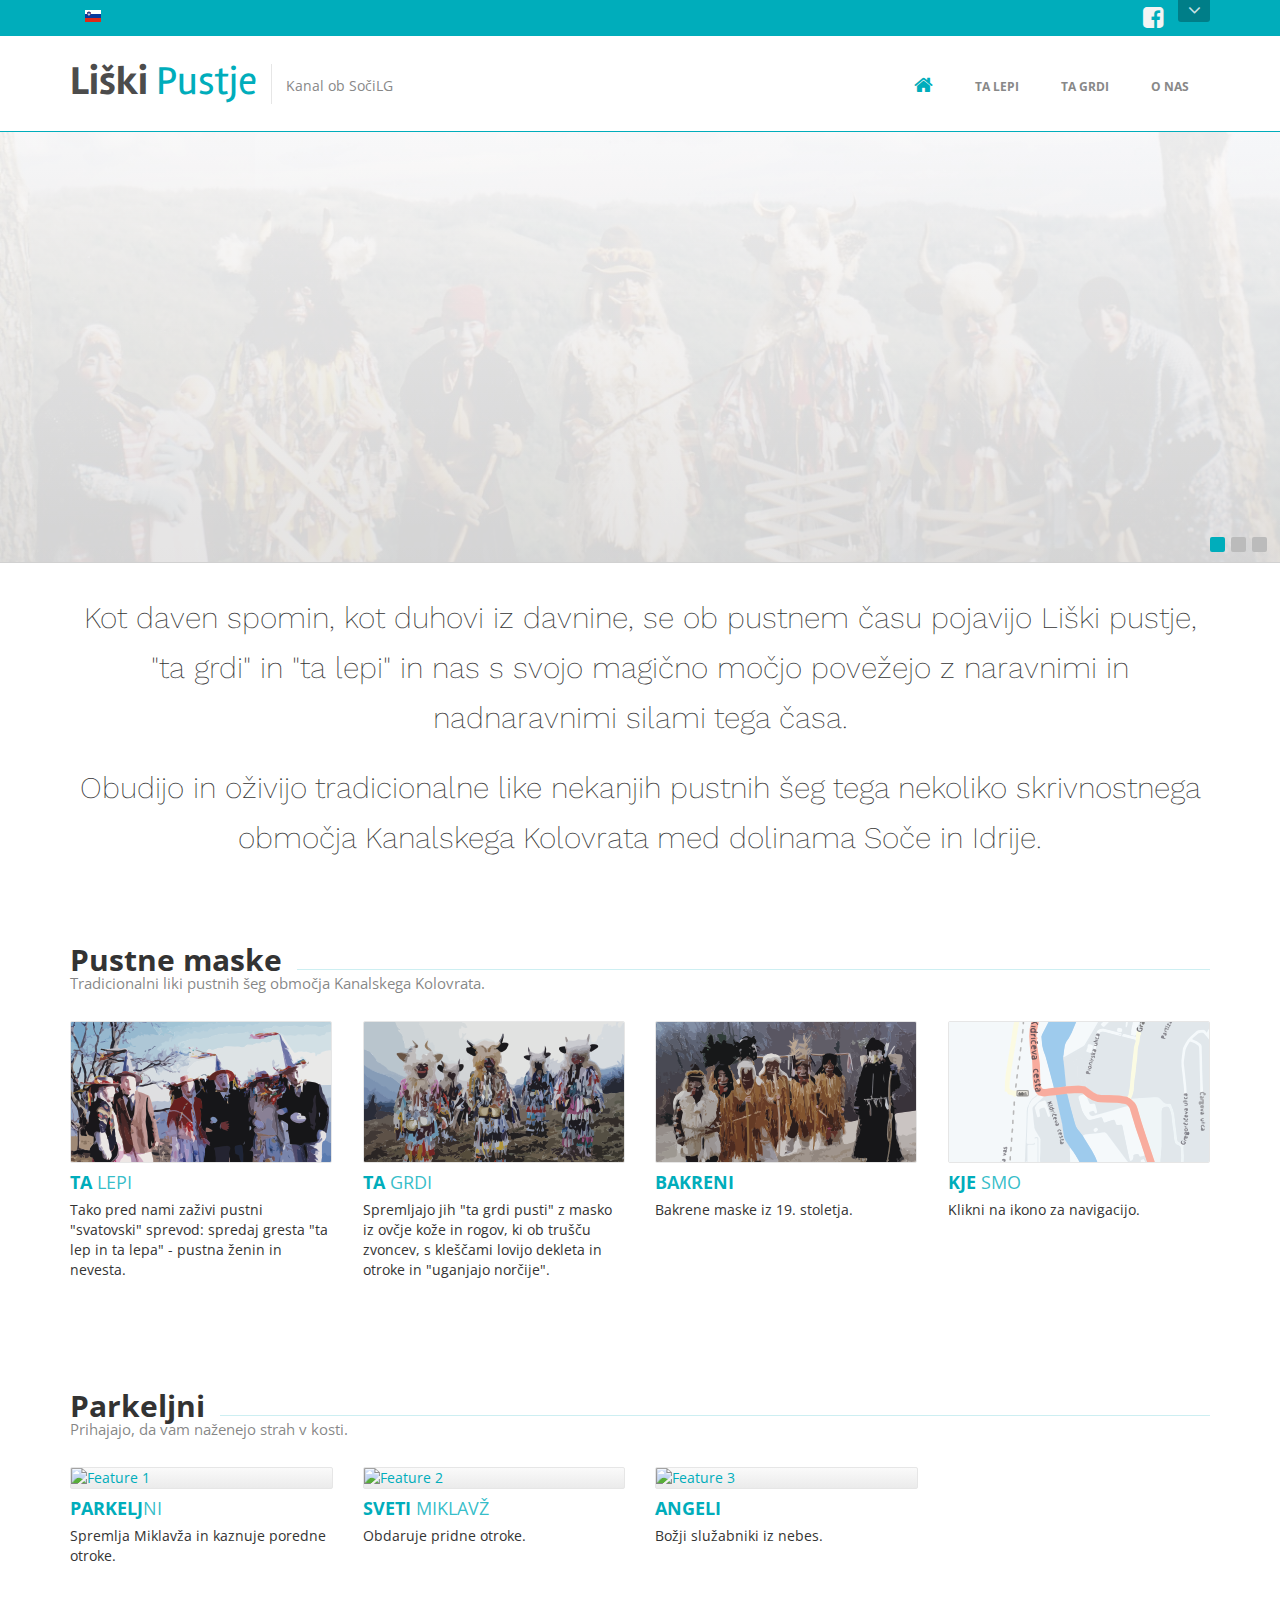
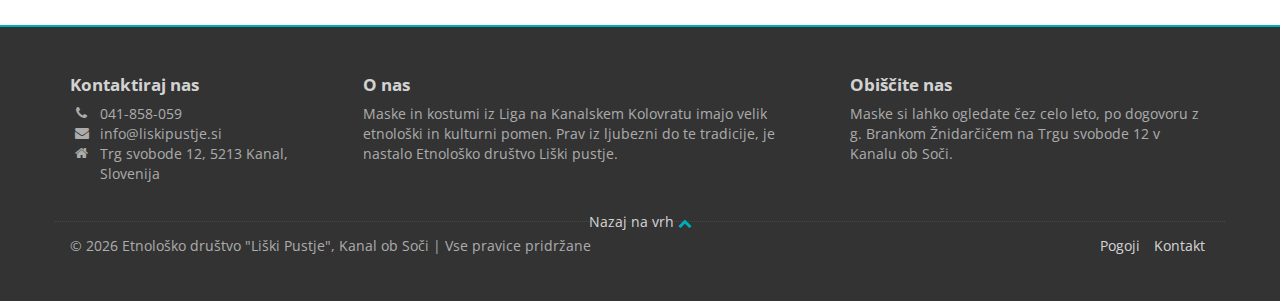
==== index.htm @ e703e9d5 "first commit" ====
﻿<!DOCTYPE html>
<html lang="en">
<head>
    <meta http-equiv="Content-Type" content="text/html; charset=UTF-8">
    <meta charset="utf-8">
    <meta name="robots" content="noindex" /><!--TODO: Odstrani v produkciji-->
    <title>Etnološko društvo "Liški pustje", Kanal ob Soči</title>
    <meta charset="utf-8">
    <meta name="viewport" content="width=device-width, initial-scale=1.0">

    <meta name="description" content=""><!--TODO: Izpolni-->
    <meta name="author" content="Etnološko društvo Liški pustje, Kanal ob Soči">

    <!-- Bootstrap 3.3.6 CSS via CDN -->
    <link href="https://maxcdn.bootstrapcdn.com/bootstrap/3.3.6/css/bootstrap.min.css" rel="stylesheet">

    <!-- Font Awesome 4.5.0 via CDN -->
    <link href="https://maxcdn.bootstrapcdn.com/font-awesome/4.5.0/css/font-awesome.min.css" rel="stylesheet">

    <!-- Plugins required on all pages NOTE: Additional non-required plugins are loaded ondemand as of AppStrap 2.5 -->
    <!-- Plugin: animate.css (animated effects) - http://daneden.github.io/animate.css/ -->
    <link href="https://cdnjs.cloudflare.com/ajax/libs/animate.css/3.5.1/animate.min.css" rel="stylesheet">
    <!-- @LINEBREAK -- <!-- Plugin: flag icons - http://lipis.github.io/flag-icon-css/ -->
    <link href="plugins/flag-icon-css/css/flag-icon.min.css" rel="stylesheet">

    <!-- Theme style -->
    <link href="css/theme-style.min.css" rel="stylesheet">

    <!--Your custom colour override-->
    <link href="#" id="colour-scheme" rel="stylesheet">
    <link href="css/colour-blue.css" id="colour-scheme" rel="stylesheet">

    <!-- Your custom override -->
    <link href="css/custom-style.css" rel="stylesheet">

    <!-- HTML5 shiv & respond.js for IE6-8 support of HTML5 elements & media queries -->
    <!--[if lt IE 9]>
    <script src="plugins/html5shiv/dist/html5shiv.js"></script>
    <script src="plugins/respond/respond.min.js"></script>
    <![endif]-->
    <!-- Le fav and touch icons - @todo: fill with your icons or remove -->
    <link rel="shortcut icon" href="img/icons/favicon.png">
    <link rel="apple-touch-icon-precomposed" sizes="114x114" href="img/icons/114x114.png">
    <link rel="apple-touch-icon-precomposed" sizes="72x72" href="img/icons/72x72.png">
    <link rel="apple-touch-icon-precomposed" href="img/icons/default.png">
    <!--<link href='http://fonts.googleapis.com/css?family=Open+Sans:400,700,300' rel='stylesheet' type='text/css'>-->
    <link href="https://fonts.googleapis.com/css?family=Open+Sans:100,400,700,300&amp;subset=latin-ext" rel="stylesheet">
    <!--<link href='http://fonts.googleapis.com/css?family=Rambla' rel='stylesheet' type='text/css'>-->
    <link href='http://fonts.googleapis.com/css?family=Rambla&amp;subset=latin-ext' rel='stylesheet' type='text/css'>
    <link href='http://fonts.googleapis.com/css?family=Calligraffitti' rel='stylesheet' type='text/css'>
    <link href="https://fonts.googleapis.com/css?family=Work+Sans:100,200&amp;subset=latin-ext" rel="stylesheet">

    <!--Plugin: Retina.js (high def image replacement) - @see: http://retinajs.com/-->
    <script src="plugins/retina/dist/retina.min.js"></script>
</head>

<!-- ======== @Region: body ======== -->
<body class="page page-index">
    <a href="#content" class="sr-only">Skip to content</a>

    <!-- ======== @Region: #navigation ======== -->
    <div id="navigation" class="wrapper">
        <div class="navbar-static-top">

            <!--Hidden Header Region-->
            <div class="header-hidden">
                <div class="header-hidden-inner container">
                    <div class="row">
                        <div class="col-sm-4 col-md-4">
                            <!--@todo: replace with company contact details-->
                            <h3>
                                Kontaktiraj nas
                            </h3>
                            <address>
                                <ul class="fa-ul">
                                    <li>
                                        <abbr title="Phone"><i class="fa fa-li fa-phone"></i></abbr>
                                        041-858-059
                                    </li>
                                    <li>
                                        <abbr title="Email"><i class="fa fa-li fa-envelope"></i></abbr>
                                        info@liskipustje.si
                                    </li>
                                    <li>
                                        <abbr title="Address"><i class="fa fa-li fa-home"></i></abbr>
                                        Trg svobode 12, 5213 Kanal, Slovenija
                                    </li>
                                </ul>
                            </address>
                        </div>
                        <div class="col-sm-4 col-md-4">
                            <h3>
                                O nas
                            </h3>
                            <p>Maske in kostumi iz Liga na Kanalskem Kolovratu imajo velik etnološki in kulturni pomen. Prav iz ljubezni do te tradicije, je nastalo Etnološko društvo Liški pustje.</p>
                            <a href="about.htm" class="btn btn-sm btn-primary">Izvedi več</a>
                        </div>
                        <div class="col-sm-4 col-md-4">
                            <h3>
                                Obiščite nas
                            </h3>
                            <p>Maske si lahko ogledate čez celo leto, po dogovoru z g. Brankom Žnidarčičem na Trgu svobode 12 v Kanalu ob Soči.</p>
                            <a href="about.htm" class="btn btn-sm btn-primary">Lokacija</a>
                        </div>
                    </div>
                </div>
            </div>
            <!--Header upper region-->
            <div class="header-upper">
                <div class="header-upper-inner container">
                    <div class="row">
                        <div class="col-xs-8 col-xs-push-4">

                            <!--Show/hide trigger for #hidden-header -->
                            <div id="header-hidden-link">
                                <a href="#" title="O nas" class="show-hide" data-toggle="show-hide" data-target=".header-hidden" data-callback="searchFormFocus"><i></i>Open</a>
                            </div>

                            <!--social media icons-->
                            <div class="social-media">
                                <a href="https://www.facebook.com/Li%C5%A1ki-pustje-292632843761/"> <i class="fa fa-facebook-square"></i> </a>
                            </div>
                        </div>
                        <div class="col-xs-4 col-xs-pull-8">

                            <!--user menu-->
                            <div class="btn-group user-menu">
                                <div class="btn-group language-menu">
                                    <!--language menu--><!--TODO: Preveri ali prav deluje to-->
                                    <a href="#sl" class="btn btn-link dropdown-toggle" data-toggle="dropdown"><span class="flag-icon flag-icon-si"></span></a>
                                    <ul class="dropdown-menu dropdown-menu-mini dropdown-menu-primary">
                                        <li>
                                            <a href="#en" class="lang-en"><span class="flag-icon flag-icon-gb"></span></a>
                                        </li>
                                    </ul>
                                </div>
                            </div>
                        </div>
                    </div>
                </div>
            </div>
            <!--Header & Branding region-->
            <div class="header" data-toggle="clingify">
                <div class="header-inner container">
                    <div class="navbar">
                        <div class="pull-left">
                            <!--branding/logo-->
                            <a class="navbar-brand" href="index.htm" title="Home">
                                <h1>
                                    <span>Liški</span> Pustje
                                </h1>
                            </a>
                            <div class="slogan debug">Kanal ob Soči</div>
                        </div>

                        <!-- mobile collapse menu button - data-toggle="toggle" = default BS menu - data-toggle="jpanel-menu" = jPanel Menu -->
                        <a href="#top" class="navbar-btn" data-toggle="jpanel-menu" data-target=".navbar-collapse" data-direction="right"><i class="fa fa-bars"></i></a>

                        <!--everything within this div is collapsed on mobile-->
                        <div class="navbar-collapse collapse">
                            <!--main navigation-->
                            <ul class="nav navbar-nav">
                                <li class="home-link">
                                    <a href="index.htm"><i class="fa fa-home"></i><span class="hidden">Home</span></a>
                                </li>

                                <li class="dropdown">
                                    <a href="#" class="dropdown-toggle" id="pages-drop" data-toggle="dropdown" data-hover="dropdown">Ta lepi</a>
                                    <!-- Menu -->
                                    <ul class="dropdown-menu" role="menu" aria-labelledby="pages-drop">
                                        <li class="dropdown dropdown-submenu">
                                            <a href="about.htm" class="dropdown-toggle" id="about-drop" data-toggle="dropdown" data-hover="dropdown" data-close-others="false">About</a>
                                            <!-- Dropdown Menu -->
                                            <ul class="dropdown-menu" role="menu" aria-labelledby="about-drop">
                                                <li role="presentation">
                                                    <a role="menuitem" href="about.htm" tabindex="-1" class="menu-item">About Us Basic <i class="new-tag">Updated!</i></a>
                                                </li>
                                                <li role="presentation">
                                                    <a role="menuitem" href="about-extended.htm" tabindex="-1" class="menu-item">About Us Extended <i class="new-tag">New!</i></a>
                                                </li>
                                                <li role="presentation">
                                                    <a role="menuitem" href="about-me.htm" tabindex="-1" class="menu-item">About Me <i class="new-tag">New!</i></a>
                                                </li>
                                                <li role="presentation">
                                                    <a role="menuitem" href="team.htm" tabindex="-1" class="menu-item">Team List <i class="new-tag">Updated!</i></a>
                                                </li>
                                                <li role="presentation">
                                                    <a role="menuitem" href="team-grid.htm" tabindex="-1" class="menu-item">Team Grid <i class="new-tag">New!</i></a>
                                                </li>
                                                <li role="presentation">
                                                    <a role="menuitem" href="team-member.htm" tabindex="-1" class="menu-item">Team Member <i class="new-tag">New!</i></a>
                                                </li>
                                                <li role="presentation"><a role="menuitem" href="contact.htm" tabindex="-1" class="menu-item">Contact</a></li>
                                            </ul>
                                        </li>
                                        <li class="dropdown dropdown-submenu">
                                            <a href="pricing.htm" class="dropdown-toggle" id="pricing-drop" data-toggle="dropdown" data-hover="dropdown" data-close-others="false">Pricing</a>
                                            <!-- pricing pages -->
                                            <ul class="dropdown-menu" role="menu" aria-labelledby="pricing-drop">
                                                <li role="presentation"><a role="menuitem" href="pricing.htm" tabindex="-1" class="menu-item">Pricing Plans</a></li>
                                                <li role="presentation"><a role="menuitem" href="pricing-tables.htm" tabindex="-1" class="menu-item">Comparison Tables</a></li>
                                            </ul>
                                        </li>
                                        <li class="dropdown dropdown-submenu">
                                            <a href="timeline.htm" class="dropdown-toggle" id="timeline-drop" data-toggle="dropdown" data-hover="dropdown" data-close-others="false">Timeline</a>
                                            <!-- timelines -->
                                            <ul class="dropdown-menu" role="menu" aria-labelledby="timeline-drop">
                                                <li role="presentation"><a role="menuitem" href="timeline.htm" tabindex="-1" class="menu-item">Timeline Default</a></li>
                                                <li role="presentation"><a role="menuitem" href="timeline-left.htm" tabindex="-1" class="menu-item">Timeline Left</a></li>
                                                <li role="presentation"><a role="menuitem" href="timeline-right.htm" tabindex="-1" class="menu-item">Timeline Right</a></li>
                                                <li role="presentation"><a role="menuitem" href="timeline-stacked.htm" tabindex="-1" class="menu-item">Timeline Stacked</a></li>
                                            </ul>
                                        </li>
                                        <li><a href="customers.htm" class="menu-item">Customers</a></li>
                                        <li><a href="features.htm" class="menu-item">Features/Services</a></li>
                                        <li role="presentation"><a role="menuitem" href="login.htm" tabindex="-1" class="menu-item">Login</a></li>
                                        <li role="presentation"><a role="menuitem" href="signup.htm" tabindex="-1" class="menu-item">Sign Up</a></li>
                                        <li role="presentation"><a role="menuitem" href="starter.htm" tabindex="-1" class="menu-item">Starter Snippets</a></li>
                                        <li role="presentation"><a role="menuitem" href="index-static.htm" tabindex="-1" class="menu-item">Homepage Static Banner</a></li>
                                        <li role="presentation"><a role="menuitem" href="index-boxed.htm" tabindex="-1" class="menu-item">Homepage Boxed</a></li>
                                        <li role="presentation"><a role="menuitem" href="404.htm" tabindex="-1" class="menu-item">404 Error</a></li>
                                    </ul>
                                </li>

                                <li class="dropdown">
                                    <a href="blog.htm" class="dropdown-toggle" id="blog-drop" data-toggle="dropdown" data-hover="dropdown">Ta grdi</a>
                                    <!-- Dropdown Menu -->
                                    <ul class="dropdown-menu" role="menu" aria-labelledby="blog-drop">
                                        <li role="presentation">
                                            <a role="menuitem" href="blog.htm" tabindex="-1" class="menu-item">Blog List Right Sidebar <i class="new-tag">Updated!</i></a>
                                        </li>
                                        <li role="presentation">
                                            <a role="menuitem" href="blog-leftbar.htm" tabindex="-1" class="menu-item">Blog List Left Sidebar <i class="new-tag">Updated!</i></a>
                                        </li>
                                        <li role="presentation">
                                            <a role="menuitem" href="blog-timeline.htm" tabindex="-1" class="menu-item">Blog List Timeline <i class="new-tag">New!</i></a>
                                        </li>
                                        <li role="presentation">
                                            <a role="menuitem" href="blog-grid.htm" tabindex="-1" class="menu-item">Blog List Grid <i class="new-tag">New!</i></a>
                                        </li>
                                        <li role="presentation">
                                            <a role="menuitem" href="blog-post.htm" tabindex="-1" class="menu-item">Blog Post <i class="new-tag">Updated!</i></a>
                                        </li>
                                        <li role="presentation">
                                            <a role="menuitem" href="blog-post-video.htm" tabindex="-1" class="menu-item">Blog Post With Video <i class="new-tag">New!</i></a>
                                        </li>
                                        <li role="presentation">
                                            <a role="menuitem" href="blog-post-slideshow.htm" tabindex="-1" class="menu-item">Blog Post With Slideshow <i class="new-tag">New!</i></a>
                                        </li>
                                        <li role="presentation">
                                            <a role="menuitem" href="blog-post-audio.htm" tabindex="-1" class="menu-item">Blog Post With Audio Clip <i class="new-tag">New!</i></a>
                                        </li>
                                    </ul>
                                </li>

                                <!-- NOTE: Milos - Skrito -->
                                <li class="dropdown dropdown-full hidden">
                                    <a href="#" class="dropdown-toggle menu-item" id="megamenu-drop" data-toggle="dropdown" data-hover="dropdown">Mega Menu +</a>
                                    <!-- Dropdown Menu - Mega Menu -->
                                    <ul class="dropdown-menu mega-menu" role="menu" aria-labelledby="megamenu-drop">
                                        <li role="presentation" class="dropdown-header">Mega Menu with links & text items</li>
                                        <li role="presentation">
                                            <ul class="row list-unstyled" role="menu">
                                                <li class="col-md-3" role="presentation">
                                                    <a role="menuitem" href="features.htm" class="img-link">
                                                        <img src="img/features/feature-1.png" alt="Feature 1" />
                                                    </a>
                                                    <a role="menuitem" href="features.htm" tabindex="-1" class="menu-item"><strong>Mobile Friendly</strong></a>
                                                    <span>Rhoncus adipiscing, magna integer cursus augue eros lacus porttitor magna. Dictumst, odio!</span>
                                                </li>
                                                <li class="col-md-3" role="presentation">
                                                    <a role="menuitem" href="features.htm" class="img-link">
                                                        <img src="img/features/feature-2.png" alt="Feature 2" />
                                                    </a>
                                                    <a role="menuitem" href="features.htm" tabindex="-1" class="menu-item"><strong>24/7 Support</strong></a>
                                                    <span>Rhoncus adipiscing, magna integer cursus augue eros lacus porttitor magna. Dictumst, odio!</span>
                                                </li>
                                                <li class="col-md-3" role="presentation">
                                                    <a role="menuitem" href="features.htm" class="img-link">
                                                        <img src="img/features/feature-3.png" alt="Feature 3" />
                                                    </a>
                                                    <a role="menuitem" href="features.htm" tabindex="-1" class="menu-item"><strong>99% Uptime</strong></a>
                                                    <span>Rhoncus adipiscing, magna integer cursus augue eros lacus porttitor magna. Dictumst, odio!</span>
                                                </li>
                                                <li class="col-md-3" role="presentation">
                                                    <a role="menuitem" href="features.htm" class="img-link">
                                                        <img src="img/features/feature-4.png" alt="Feature 4" />
                                                    </a>
                                                    <a role="menuitem" href="features.htm" tabindex="-1" class="menu-item"><strong>Upgrade Assistance</strong></a>
                                                    <span>Rhoncus adipiscing, magna integer cursus augue eros lacus porttitor magna. Dictumst, odio!</span>
                                                </li>
                                            </ul>
                                        </li>
                                    </ul>
                                </li>

                                <li class="dropdown">
                                    <a href="#" class="dropdown-toggle" id="more-drop" data-toggle="dropdown" data-hover="dropdown">O nas</a>
                                    <!-- Mega Menu -->
                                    <ul class="dropdown-menu dropdown-menu-right" role="menu" aria-labelledby="more-drop">
                                        <li class="dropdown dropdown-submenu dropdown-menu-left">
                                            <a href="headers.htm" class="dropdown-toggle" id="headers-drop" data-toggle="dropdown" data-hover="dropdown" data-close-others="false">Header Variations</a>
                                            <!-- Header variations -->
                                            <ul class="dropdown-menu" role="menu" aria-labelledby="headers-drop">
                                                <li role="presentation"><a role="menuitem" href="header-old.htm" tabindex="-1" class="menu-item">Header Old</a></li>
                                                <li role="presentation"><a role="menuitem" href="header-old-full.htm" tabindex="-1" class="menu-item">Header Old Full Width</a></li>
                                            </ul>
                                        </li>
                                        <li class="dropdown dropdown-submenu dropdown-menu-left">
                                            <a href="sliders.htm" class="dropdown-toggle" id="slider-drop" data-toggle="dropdown" data-hover="dropdown" data-close-others="false">Sliders</a>
                                            <!-- Sliders -->
                                            <ul class="dropdown-menu" role="menu" aria-labelledby="slider-drop">
                                                <!--Slider Revolution -->
                                                <li role="presentation" class="dropdown-header">Slider Revolution</li>
                                                <li role="presentation"><a role="menuitem" href="slider-revolution-default.htm" tabindex="-1" class="menu-item">Default</a></li>
                                                <li role="presentation"><a role="menuitem" href="slider-revolution-full.htm" tabindex="-1" class="menu-item">Full Width</a></li>
                                                <li role="presentation"><a role="menuitem" href="slider-revolution-behind.htm" tabindex="-1" class="menu-item">Behind Navbar</a></li>
                                                <li role="presentation"><a role="menuitem" href="slider-revolution-boxed.htm" tabindex="-1" class="menu-item">Boxed</a></li>
                                                <!--Backstretch Slider-->
                                                <li role="presentation" class="dropdown-header">Backstretch</li>
                                                <li role="presentation"><a role="menuitem" href="backstretch.htm" tabindex="-1" class="menu-item">Background Slideshow</a></li>
                                                <li role="presentation"><a role="menuitem" href="backstretch-boxed.htm" tabindex="-1" class="menu-item">Boxed Background Slideshow</a></li>
                                                <!--Flexslider-->
                                                <li role="presentation" class="dropdown-header">Flexslider</li>
                                                <li role="presentation"><a role="menuitem" href="flexslider-default.htm" tabindex="-1" class="menu-item">Default</a></li>
                                                <li role="presentation"><a role="menuitem" href="flexslider-full.htm" tabindex="-1" class="menu-item">Full Width</a></li>
                                                <li role="presentation"><a role="menuitem" href="flexslider-behind.htm" tabindex="-1" class="menu-item">Behind Navbar</a></li>
                                                <li role="presentation"><a role="menuitem" href="flexslider-boxed.htm" tabindex="-1" class="menu-item">Boxed</a></li>
                                            </ul>
                                        </li>
                                        <li role="presentation">
                                            <a role="menuitem" href="elements.htm" tabindex="-1" class="menu-item">Theme Elements <i class="new-tag">Updated!</i></a>
                                        </li>
                                        <li role="presentation"><a role="menuitem" href="colours.htm" tabindex="-1" class="menu-item">Theme Colours</a></li>
                                        <li role="presentation"><a role="menuitem" href="bs-mobile-menu.htm" tabindex="-1" class="menu-item">Bootstrap Mobile Menu</a></li>
                                    </ul>
                                </li>
                            </ul>
                        </div>
                        <!--/.navbar-collapse -->
                    </div>
                </div>
            </div>
        </div>
    </div>
    <!-- ======== @Region: #highlighted ======== -->
    <div id="highlighted">
        <!-- Showshow - Slider Revolution see: plugins/slider-revolution/examples&sources for help invoke using data-toggle="slider-rev" options can be passed to the slider via HTML5 data- ie. data-startwidth="960" -->
        <div class="slider-wrapper tp-banner-container" data-page-class="slider-revolution-full-width-behind slider-appstrap-theme">
            <div class="tp-banner" data-toggle="slider-rev" data-delay="9000" data-startwidth="1100" data-startheight="430" data-fullWidth="off">
                <ul>
                    <!-- SLIDE 1 -->
                    <li class="slide" data-transition="fade" data-slotamount="5" data-masterspeed="1800">
                        <img alt="Liški pustje" data-lazyload="img/slides/slide1.jpg" data-bgfit="cover" data-bgposition="center center" data-bgrepeat="no-repeat">
                    </li>
                    <!-- SLIDE 3 -->
                    <li data-transition="curtain-1" data-slotamount="4" data-masterspeed="500">
                        <img alt="Liški pustje v sprevodu" data-lazyload="img/slides/slide3.jpg" data-bgfit="cover" data-bgposition="center center" data-bgrepeat="no-repeat">
                    </li>
                    <!-- SLIDE 2 -->
                    <li data-transition="curtain-1" data-slotamount="4" data-masterspeed="500">
                        <img alt="Liški pustje ob hiši" data-lazyload="img/slides/slide2.jpg" data-bgfit="cover" data-bgposition="center center" data-bgrepeat="no-repeat">
                    </li>
                </ul>
                <div class="tp-bannertimer tp-bottom"></div>
            </div>
            <!--end of tp-banner-->
        </div>
    </div>
    <!-- ======== @Region: #content ======== -->
    <!--TODO: Začasno direktno stiliranje, da se dobi obliko-->
    <div id="content">
        <div class="container">
            <div class="row" style="font-family:'Work Sans'; font-weight:200; line-height:50px; font-size:30px; text-align:center;">
                <div class="col-sm-12">
                    Kot daven spomin, kot duhovi iz davnine, se ob pustnem času pojavijo Liški pustje, "ta&nbsp;grdi" in "ta&nbsp;lepi" in nas s svojo magično močjo povežejo z naravnimi in nadnaravnimi silami tega časa.
                </div>
                <div class="col-sm-12" style="padding-top:20px;">
                    Obudijo in oživijo tradicionalne like nekanjih pustnih šeg tega nekoliko skrivnostnega območja Kanalskega Kolovrata med dolinama Soče in Idrije.
                </div>
            </div>
        </div>
    </div>
    <!-- ======== @Region: #content ======== -->
    <div id="content">
        <div class="container">
            <!-- Services -->
            <div class="block features">
                <h2 class="title-divider">
                    <span>Pustne maske</span>
                    <small>Tradicionalni liki pustnih šeg območja Kanalskega Kolovrata.</small>
                </h2>
                <div class="row">
                    <div class="feature col-sm-6 col-md-3">
                        <a href="features.htm">
                            <img src="img/exposed/thebeautiful.png" alt="Ta lepi" class="img-responsive" />
                        </a>
                        <h3 class="title">
                            <a href="features.htm">Ta <span class="de-em">lepi</span></a>
                        </h3>
                        <p>Tako pred nami zaživi pustni "svatovski" sprevod: spredaj gresta "ta lep in ta lepa" - pustna ženin in nevesta.</p>
                    </div>
                    <div class="feature col-sm-6 col-md-3">
                        <a href="features.htm">
                            <img src="img/exposed/theugly.png" alt="Ta grdi" class="img-responsive" />
                        </a>
                        <h3 class="title">
                            <a href="features.htm">Ta <span class="de-em">grdi</span></a>
                        </h3>
                        <p>Spremljajo jih "ta grdi pusti" z masko iz ovčje kože in rogov, ki ob trušču zvoncev, s kleščami lovijo dekleta in otroke in "uganjajo norčije".</p>
                    </div>
                    <div class="feature col-sm-6 col-md-3">
                        <a href="features.htm">
                            <img src="img/exposed/thecopper.png" alt="Bakreni" class="img-responsive" />
                        </a>
                        <h3 class="title">
                            <a href="features.htm">Bakreni</a>
                        </h3>
                        <p>Bakrene maske iz 19. stoletja.</p>
                    </div>
                    <div class="feature col-sm-6 col-md-3">
                        <a href="features.htm">
                            <img src="img/exposed/info.png" alt="Feature 4" class="img-responsive" />
                        </a>
                        <h3 class="title">
                            <a href="features.htm">Kje <span class="de-em">smo</span></a>
                        </h3>
                        <p>Klikni na ikono za navigacijo.</p>
                    </div>
                </div>
            </div>
        </div>
    </div>
    <!-- ======== @Region: #content ======== -->
    <div id="content">
        <div class="container">
            <!-- Services -->
            <div class="block features">
                <h2 class="title-divider">
                    <span>Parkeljni</span>
                    <small>Prihajajo, da vam naženejo strah v kosti.</small>
                </h2>
                <div class="row">
                    <div class="feature col-sm-6 col-md-3">
                        <a href="features.htm">
                            <img src="img/features/feature-1.png" alt="Feature 1" class="img-responsive" />
                        </a>
                        <h3 class="title">
                            <a href="features.htm">Parkelj<span class="de-em">ni</span></a>
                        </h3>
                        <p>Spremlja Miklavža in kaznuje poredne otroke.</p>
                    </div>
                    <div class="feature col-sm-6 col-md-3">
                        <a href="features.htm">
                            <img src="img/features/feature-2.png" alt="Feature 2" class="img-responsive" />
                        </a>
                        <h3 class="title">
                            <a href="features.htm">Sveti <span class="de-em">Miklavž</span></a>
                        </h3>
                        <p>Obdaruje pridne otroke.</p>
                    </div>
                    <div class="feature col-sm-6 col-md-3">
                        <a href="features.htm">
                            <img src="img/features/feature-3.png" alt="Feature 3" class="img-responsive" />
                        </a>
                        <h3 class="title">
                            <a href="features.htm">Angeli</a>
                        </h3>
                        <p>Božji služabniki iz nebes.</p>
                    </div>
                </div>
            </div>
        </div>
    </div>
    <!-- ======== @Region: #footer ======== -->
    <footer id="footer">
        <div class="container">
            <div class="row">
                <div class="col-md-3 col">
                    <div class="block contact-block">
                        <h3>
                            Kontaktiraj nas
                        </h3>
                        <address>
                            <ul class="fa-ul">
                                <li>
                                    <abbr title="Phone"><i class="fa fa-li fa-phone"></i></abbr>
                                    041-858-059
                                </li>
                                <li>
                                    <abbr title="Email"><i class="fa fa-li fa-envelope"></i></abbr>
                                    info@liskipustje.si
                                </li>
                                <li>
                                    <abbr title="Address"><i class="fa fa-li fa-home"></i></abbr>
                                    Trg svobode 12, 5213 Kanal, Slovenija
                                </li>
                            </ul>
                        </address>
                    </div>
                </div>

                <div class="col-md-5 col">
                    <div class="block">
                        <h3>
                            O nas
                        </h3>
                        <p>Maske in kostumi iz Liga na Kanalskem Kolovratu imajo velik etnološki in kulturni pomen. Prav iz ljubezni do te tradicije, je nastalo Etnološko društvo Liški pustje.</p>
                    </div>
                </div>

                <div class="col-md-4 col">
                    <div class="block newsletter">
                        <h3>
                            Obiščite nas
                        </h3>
                        <p>Maske si lahko ogledate čez celo leto, po dogovoru z g. Brankom Žnidarčičem na Trgu svobode 12 v Kanalu ob Soči.</p>
                    </div>
                </div>
            </div>

            <div class="row">
                <div id="toplink">
                    <a href="#top" class="top-link" title="Back to top">Nazaj na vrh <i class="fa fa-chevron-up"></i></a>
                </div>
                <div class="subfooter">
                    <div class="col-md-7">
                        <p>
                            &copy;
                            <script>document.write((new Date()).getFullYear())</script> Etnološko društvo "Liški Pustje", Kanal ob Soči | Vse pravice pridržane
                        </p>
                    </div>
                    <div class="col-md-5">
                        <ul class="list-inline footer-menu">
                            <li><a href="#">Pogoji</a></li>
                            <li><a href="#">Kontakt</a></li>
                        </ul>
                    </div>
                </div>
            </div>
        </div>
    </footer>
    <!--jQuery 1.12.0 via CDN -->
    <script src="https://cdnjs.cloudflare.com/ajax/libs/jquery/1.12.0/jquery.min.js"></script>
    <!-- Bootstrap 3.3.6 JS via CDN -->
    <script src="https://maxcdn.bootstrapcdn.com/bootstrap/3.3.6/js/bootstrap.min.js"></script>

    <!-- JS plugins required on all pages NOTE: Additional non-required plugins are loaded ondemand as of AppStrap 2.5 -->
    <!--Custom scripts mainly used to trigger libraries/plugins -->
    <script src="js/script.min.js"></script>
</body>
</html>
---- plugins/flag-icon-css/css/flag-icon.min.css ----
.flag-icon{position:relative;display:inline-block;width:1.3333333333333333em;line-height:1em;background-size:contain;background-position:50%;background-repeat:no-repeat}.flag-icon:before{content:"\00a0"}.flag-icon.flag-icon-squared{width:1em}.flag-icon-background{background-size:contain;background-position:50%;background-repeat:no-repeat}.flag-icon-ad{background-image:url(../flags/4x3/ad.svg)}.flag-icon-ad.flag-icon-squared{background-image:url(../flags/1x1/ad.svg)}.flag-icon-ae{background-image:url(../flags/4x3/ae.svg)}.flag-icon-ae.flag-icon-squared{background-image:url(../flags/1x1/ae.svg)}.flag-icon-af{background-image:url(../flags/4x3/af.svg)}.flag-icon-af.flag-icon-squared{background-image:url(../flags/1x1/af.svg)}.flag-icon-ag{background-image:url(../flags/4x3/ag.svg)}.flag-icon-ag.flag-icon-squared{background-image:url(../flags/1x1/ag.svg)}.flag-icon-ai{background-image:url(../flags/4x3/ai.svg)}.flag-icon-ai.flag-icon-squared{background-image:url(../flags/1x1/ai.svg)}.flag-icon-al{background-image:url(../flags/4x3/al.svg)}.flag-icon-al.flag-icon-squared{background-image:url(../flags/1x1/al.svg)}.flag-icon-am{background-image:url(../flags/4x3/am.svg)}.flag-icon-am.flag-icon-squared{background-image:url(../flags/1x1/am.svg)}.flag-icon-ao{background-image:url(../flags/4x3/ao.svg)}.flag-icon-ao.flag-icon-squared{background-image:url(../flags/1x1/ao.svg)}.flag-icon-aq{background-image:url(../flags/4x3/aq.svg)}.flag-icon-aq.flag-icon-squared{background-image:url(../flags/1x1/aq.svg)}.flag-icon-ar{background-image:url(../flags/4x3/ar.svg)}.flag-icon-ar.flag-icon-squared{background-image:url(../flags/1x1/ar.svg)}.flag-icon-as{background-image:url(../flags/4x3/as.svg)}.flag-icon-as.flag-icon-squared{background-image:url(../flags/1x1/as.svg)}.flag-icon-at{background-image:url(../flags/4x3/at.svg)}.flag-icon-at.flag-icon-squared{background-image:url(../flags/1x1/at.svg)}.flag-icon-au{background-image:url(../flags/4x3/au.svg)}.flag-icon-au.flag-icon-squared{background-image:url(../flags/1x1/au.svg)}.flag-icon-aw{background-image:url(../flags/4x3/aw.svg)}.flag-icon-aw.flag-icon-squared{background-image:url(../flags/1x1/aw.svg)}.flag-icon-ax{background-image:url(../flags/4x3/ax.svg)}.flag-icon-ax.flag-icon-squared{background-image:url(../flags/1x1/ax.svg)}.flag-icon-az{background-image:url(../flags/4x3/az.svg)}.flag-icon-az.flag-icon-squared{background-image:url(../flags/1x1/az.svg)}.flag-icon-ba{background-image:url(../flags/4x3/ba.svg)}.flag-icon-ba.flag-icon-squared{background-image:url(../flags/1x1/ba.svg)}.flag-icon-bb{background-image:url(../flags/4x3/bb.svg)}.flag-icon-bb.flag-icon-squared{background-image:url(../flags/1x1/bb.svg)}.flag-icon-bd{background-image:url(../flags/4x3/bd.svg)}.flag-icon-bd.flag-icon-squared{background-image:url(../flags/1x1/bd.svg)}.flag-icon-be{background-image:url(../flags/4x3/be.svg)}.flag-icon-be.flag-icon-squared{background-image:url(../flags/1x1/be.svg)}.flag-icon-bf{background-image:url(../flags/4x3/bf.svg)}.flag-icon-bf.flag-icon-squared{background-image:url(../flags/1x1/bf.svg)}.flag-icon-bg{background-image:url(../flags/4x3/bg.svg)}.flag-icon-bg.flag-icon-squared{background-image:url(../flags/1x1/bg.svg)}.flag-icon-bh{background-image:url(../flags/4x3/bh.svg)}.flag-icon-bh.flag-icon-squared{background-image:url(../flags/1x1/bh.svg)}.flag-icon-bi{background-image:url(../flags/4x3/bi.svg)}.flag-icon-bi.flag-icon-squared{background-image:url(../flags/1x1/bi.svg)}.flag-icon-bj{background-image:url(../flags/4x3/bj.svg)}.flag-icon-bj.flag-icon-squared{background-image:url(../flags/1x1/bj.svg)}.flag-icon-bl{background-image:url(../flags/4x3/bl.svg)}.flag-icon-bl.flag-icon-squared{background-image:url(../flags/1x1/bl.svg)}.flag-icon-bm{background-image:url(../flags/4x3/bm.svg)}.flag-icon-bm.flag-icon-squared{background-image:url(../flags/1x1/bm.svg)}.flag-icon-bn{background-image:url(../flags/4x3/bn.svg)}.flag-icon-bn.flag-icon-squared{background-image:url(../flags/1x1/bn.svg)}.flag-icon-bo{background-image:url(../flags/4x3/bo.svg)}.flag-icon-bo.flag-icon-squared{background-image:url(../flags/1x1/bo.svg)}.flag-icon-bq{background-image:url(../flags/4x3/bq.svg)}.flag-icon-bq.flag-icon-squared{background-image:url(../flags/1x1/bq.svg)}.flag-icon-br{background-image:url(../flags/4x3/br.svg)}.flag-icon-br.flag-icon-squared{background-image:url(../flags/1x1/br.svg)}.flag-icon-bs{background-image:url(../flags/4x3/bs.svg)}.flag-icon-bs.flag-icon-squared{background-image:url(../flags/1x1/bs.svg)}.flag-icon-bt{background-image:url(../flags/4x3/bt.svg)}.flag-icon-bt.flag-icon-squared{background-image:url(../flags/1x1/bt.svg)}.flag-icon-bv{background-image:url(../flags/4x3/bv.svg)}.flag-icon-bv.flag-icon-squared{background-image:url(../flags/1x1/bv.svg)}.flag-icon-bw{background-image:url(../flags/4x3/bw.svg)}.flag-icon-bw.flag-icon-squared{background-image:url(../flags/1x1/bw.svg)}.flag-icon-by{background-image:url(../flags/4x3/by.svg)}.flag-icon-by.flag-icon-squared{background-image:url(../flags/1x1/by.svg)}.flag-icon-bz{background-image:url(../flags/4x3/bz.svg)}.flag-icon-bz.flag-icon-squared{background-image:url(../flags/1x1/bz.svg)}.flag-icon-ca{background-image:url(../flags/4x3/ca.svg)}.flag-icon-ca.flag-icon-squared{background-image:url(../flags/1x1/ca.svg)}.flag-icon-cc{background-image:url(../flags/4x3/cc.svg)}.flag-icon-cc.flag-icon-squared{background-image:url(../flags/1x1/cc.svg)}.flag-icon-cd{background-image:url(../flags/4x3/cd.svg)}.flag-icon-cd.flag-icon-squared{background-image:url(../flags/1x1/cd.svg)}.flag-icon-cf{background-image:url(../flags/4x3/cf.svg)}.flag-icon-cf.flag-icon-squared{background-image:url(../flags/1x1/cf.svg)}.flag-icon-cg{background-image:url(../flags/4x3/cg.svg)}.flag-icon-cg.flag-icon-squared{background-image:url(../flags/1x1/cg.svg)}.flag-icon-ch{background-image:url(../flags/4x3/ch.svg)}.flag-icon-ch.flag-icon-squared{background-image:url(../flags/1x1/ch.svg)}.flag-icon-ci{background-image:url(../flags/4x3/ci.svg)}.flag-icon-ci.flag-icon-squared{background-image:url(../flags/1x1/ci.svg)}.flag-icon-ck{background-image:url(../flags/4x3/ck.svg)}.flag-icon-ck.flag-icon-squared{background-image:url(../flags/1x1/ck.svg)}.flag-icon-cl{background-image:url(../flags/4x3/cl.svg)}.flag-icon-cl.flag-icon-squared{background-image:url(../flags/1x1/cl.svg)}.flag-icon-cm{background-image:url(../flags/4x3/cm.svg)}.flag-icon-cm.flag-icon-squared{background-image:url(../flags/1x1/cm.svg)}.flag-icon-cn{background-image:url(../flags/4x3/cn.svg)}.flag-icon-cn.flag-icon-squared{background-image:url(../flags/1x1/cn.svg)}.flag-icon-co{background-image:url(../flags/4x3/co.svg)}.flag-icon-co.flag-icon-squared{background-image:url(../flags/1x1/co.svg)}.flag-icon-cr{background-image:url(../flags/4x3/cr.svg)}.flag-icon-cr.flag-icon-squared{background-image:url(../flags/1x1/cr.svg)}.flag-icon-cu{background-image:url(../flags/4x3/cu.svg)}.flag-icon-cu.flag-icon-squared{background-image:url(../flags/1x1/cu.svg)}.flag-icon-cv{background-image:url(../flags/4x3/cv.svg)}.flag-icon-cv.flag-icon-squared{background-image:url(../flags/1x1/cv.svg)}.flag-icon-cw{background-image:url(../flags/4x3/cw.svg)}.flag-icon-cw.flag-icon-squared{background-image:url(../flags/1x1/cw.svg)}.flag-icon-cx{background-image:url(../flags/4x3/cx.svg)}.flag-icon-cx.flag-icon-squared{background-image:url(../flags/1x1/cx.svg)}.flag-icon-cy{background-image:url(../flags/4x3/cy.svg)}.flag-icon-cy.flag-icon-squared{background-image:url(../flags/1x1/cy.svg)}.flag-icon-cz{background-image:url(../flags/4x3/cz.svg)}.flag-icon-cz.flag-icon-squared{background-image:url(../flags/1x1/cz.svg)}.flag-icon-de{background-image:url(../flags/4x3/de.svg)}.flag-icon-de.flag-icon-squared{background-image:url(../flags/1x1/de.svg)}.flag-icon-dj{background-image:url(../flags/4x3/dj.svg)}.flag-icon-dj.flag-icon-squared{background-image:url(../flags/1x1/dj.svg)}.flag-icon-dk{background-image:url(../flags/4x3/dk.svg)}.flag-icon-dk.flag-icon-squared{background-image:url(../flags/1x1/dk.svg)}.flag-icon-dm{background-image:url(../flags/4x3/dm.svg)}.flag-icon-dm.flag-icon-squared{background-image:url(../flags/1x1/dm.svg)}.flag-icon-do{background-image:url(../flags/4x3/do.svg)}.flag-icon-do.flag-icon-squared{background-image:url(../flags/1x1/do.svg)}.flag-icon-dz{background-image:url(../flags/4x3/dz.svg)}.flag-icon-dz.flag-icon-squared{background-image:url(../flags/1x1/dz.svg)}.flag-icon-ec{background-image:url(../flags/4x3/ec.svg)}.flag-icon-ec.flag-icon-squared{background-image:url(../flags/1x1/ec.svg)}.flag-icon-ee{background-image:url(../flags/4x3/ee.svg)}.flag-icon-ee.flag-icon-squared{background-image:url(../flags/1x1/ee.svg)}.flag-icon-eg{background-image:url(../flags/4x3/eg.svg)}.flag-icon-eg.flag-icon-squared{background-image:url(../flags/1x1/eg.svg)}.flag-icon-eh{background-image:url(../flags/4x3/eh.svg)}.flag-icon-eh.flag-icon-squared{background-image:url(../flags/1x1/eh.svg)}.flag-icon-er{background-image:url(../flags/4x3/er.svg)}.flag-icon-er.flag-icon-squared{background-image:url(../flags/1x1/er.svg)}.flag-icon-es{background-image:url(../flags/4x3/es.svg)}.flag-icon-es.flag-icon-squared{background-image:url(../flags/1x1/es.svg)}.flag-icon-et{background-image:url(../flags/4x3/et.svg)}.flag-icon-et.flag-icon-squared{background-image:url(../flags/1x1/et.svg)}.flag-icon-fi{background-image:url(../flags/4x3/fi.svg)}.flag-icon-fi.flag-icon-squared{background-image:url(../flags/1x1/fi.svg)}.flag-icon-fj{background-image:url(../flags/4x3/fj.svg)}.flag-icon-fj.flag-icon-squared{background-image:url(../flags/1x1/fj.svg)}.flag-icon-fk{background-image:url(../flags/4x3/fk.svg)}.flag-icon-fk.flag-icon-squared{background-image:url(../flags/1x1/fk.svg)}.flag-icon-fm{background-image:url(../flags/4x3/fm.svg)}.flag-icon-fm.flag-icon-squared{background-image:url(../flags/1x1/fm.svg)}.flag-icon-fo{background-image:url(../flags/4x3/fo.svg)}.flag-icon-fo.flag-icon-squared{background-image:url(../flags/1x1/fo.svg)}.flag-icon-fr{background-image:url(../flags/4x3/fr.svg)}.flag-icon-fr.flag-icon-squared{background-image:url(../flags/1x1/fr.svg)}.flag-icon-ga{background-image:url(../flags/4x3/ga.svg)}.flag-icon-ga.flag-icon-squared{background-image:url(../flags/1x1/ga.svg)}.flag-icon-gb{background-image:url(../flags/4x3/gb.svg)}.flag-icon-gb.flag-icon-squared{background-image:url(../flags/1x1/gb.svg)}.flag-icon-gd{background-image:url(../flags/4x3/gd.svg)}.flag-icon-gd.flag-icon-squared{background-image:url(../flags/1x1/gd.svg)}.flag-icon-ge{background-image:url(../flags/4x3/ge.svg)}.flag-icon-ge.flag-icon-squared{background-image:url(../flags/1x1/ge.svg)}.flag-icon-gf{background-image:url(../flags/4x3/gf.svg)}.flag-icon-gf.flag-icon-squared{background-image:url(../flags/1x1/gf.svg)}.flag-icon-gg{background-image:url(../flags/4x3/gg.svg)}.flag-icon-gg.flag-icon-squared{background-image:url(../flags/1x1/gg.svg)}.flag-icon-gh{background-image:url(../flags/4x3/gh.svg)}.flag-icon-gh.flag-icon-squared{background-image:url(../flags/1x1/gh.svg)}.flag-icon-gi{background-image:url(../flags/4x3/gi.svg)}.flag-icon-gi.flag-icon-squared{background-image:url(../flags/1x1/gi.svg)}.flag-icon-gl{background-image:url(../flags/4x3/gl.svg)}.flag-icon-gl.flag-icon-squared{background-image:url(../flags/1x1/gl.svg)}.flag-icon-gm{background-image:url(../flags/4x3/gm.svg)}.flag-icon-gm.flag-icon-squared{background-image:url(../flags/1x1/gm.svg)}.flag-icon-gn{background-image:url(../flags/4x3/gn.svg)}.flag-icon-gn.flag-icon-squared{background-image:url(../flags/1x1/gn.svg)}.flag-icon-gp{background-image:url(../flags/4x3/gp.svg)}.flag-icon-gp.flag-icon-squared{background-image:url(../flags/1x1/gp.svg)}.flag-icon-gq{background-image:url(../flags/4x3/gq.svg)}.flag-icon-gq.flag-icon-squared{background-image:url(../flags/1x1/gq.svg)}.flag-icon-gr{background-image:url(../flags/4x3/gr.svg)}.flag-icon-gr.flag-icon-squared{background-image:url(../flags/1x1/gr.svg)}.flag-icon-gs{background-image:url(../flags/4x3/gs.svg)}.flag-icon-gs.flag-icon-squared{background-image:url(../flags/1x1/gs.svg)}.flag-icon-gt{background-image:url(../flags/4x3/gt.svg)}.flag-icon-gt.flag-icon-squared{background-image:url(../flags/1x1/gt.svg)}.flag-icon-gu{background-image:url(../flags/4x3/gu.svg)}.flag-icon-gu.flag-icon-squared{background-image:url(../flags/1x1/gu.svg)}.flag-icon-gw{background-image:url(../flags/4x3/gw.svg)}.flag-icon-gw.flag-icon-squared{background-image:url(../flags/1x1/gw.svg)}.flag-icon-gy{background-image:url(../flags/4x3/gy.svg)}.flag-icon-gy.flag-icon-squared{background-image:url(../flags/1x1/gy.svg)}.flag-icon-hk{background-image:url(../flags/4x3/hk.svg)}.flag-icon-hk.flag-icon-squared{background-image:url(../flags/1x1/hk.svg)}.flag-icon-hm{background-image:url(../flags/4x3/hm.svg)}.flag-icon-hm.flag-icon-squared{background-image:url(../flags/1x1/hm.svg)}.flag-icon-hn{background-image:url(../flags/4x3/hn.svg)}.flag-icon-hn.flag-icon-squared{background-image:url(../flags/1x1/hn.svg)}.flag-icon-hr{background-image:url(../flags/4x3/hr.svg)}.flag-icon-hr.flag-icon-squared{background-image:url(../flags/1x1/hr.svg)}.flag-icon-ht{background-image:url(../flags/4x3/ht.svg)}.flag-icon-ht.flag-icon-squared{background-image:url(../flags/1x1/ht.svg)}.flag-icon-hu{background-image:url(../flags/4x3/hu.svg)}.flag-icon-hu.flag-icon-squared{background-image:url(../flags/1x1/hu.svg)}.flag-icon-id{background-image:url(../flags/4x3/id.svg)}.flag-icon-id.flag-icon-squared{background-image:url(../flags/1x1/id.svg)}.flag-icon-ie{background-image:url(../flags/4x3/ie.svg)}.flag-icon-ie.flag-icon-squared{background-image:url(../flags/1x1/ie.svg)}.flag-icon-il{background-image:url(../flags/4x3/il.svg)}.flag-icon-il.flag-icon-squared{background-image:url(../flags/1x1/il.svg)}.flag-icon-im{background-image:url(../flags/4x3/im.svg)}.flag-icon-im.flag-icon-squared{background-image:url(../flags/1x1/im.svg)}.flag-icon-in{background-image:url(../flags/4x3/in.svg)}.flag-icon-in.flag-icon-squared{background-image:url(../flags/1x1/in.svg)}.flag-icon-io{background-image:url(../flags/4x3/io.svg)}.flag-icon-io.flag-icon-squared{background-image:url(../flags/1x1/io.svg)}.flag-icon-iq{background-image:url(../flags/4x3/iq.svg)}.flag-icon-iq.flag-icon-squared{background-image:url(../flags/1x1/iq.svg)}.flag-icon-ir{background-image:url(../flags/4x3/ir.svg)}.flag-icon-ir.flag-icon-squared{background-image:url(../flags/1x1/ir.svg)}.flag-icon-is{background-image:url(../flags/4x3/is.svg)}.flag-icon-is.flag-icon-squared{background-image:url(../flags/1x1/is.svg)}.flag-icon-it{background-image:url(../flags/4x3/it.svg)}.flag-icon-it.flag-icon-squared{background-image:url(../flags/1x1/it.svg)}.flag-icon-je{background-image:url(../flags/4x3/je.svg)}.flag-icon-je.flag-icon-squared{background-image:url(../flags/1x1/je.svg)}.flag-icon-jm{background-image:url(../flags/4x3/jm.svg)}.flag-icon-jm.flag-icon-squared{background-image:url(../flags/1x1/jm.svg)}.flag-icon-jo{background-image:url(../flags/4x3/jo.svg)}.flag-icon-jo.flag-icon-squared{background-image:url(../flags/1x1/jo.svg)}.flag-icon-jp{background-image:url(../flags/4x3/jp.svg)}.flag-icon-jp.flag-icon-squared{background-image:url(../flags/1x1/jp.svg)}.flag-icon-ke{background-image:url(../flags/4x3/ke.svg)}.flag-icon-ke.flag-icon-squared{background-image:url(../flags/1x1/ke.svg)}.flag-icon-kg{background-image:url(../flags/4x3/kg.svg)}.flag-icon-kg.flag-icon-squared{background-image:url(../flags/1x1/kg.svg)}.flag-icon-kh{background-image:url(../flags/4x3/kh.svg)}.flag-icon-kh.flag-icon-squared{background-image:url(../flags/1x1/kh.svg)}.flag-icon-ki{background-image:url(../flags/4x3/ki.svg)}.flag-icon-ki.flag-icon-squared{background-image:url(../flags/1x1/ki.svg)}.flag-icon-km{background-image:url(../flags/4x3/km.svg)}.flag-icon-km.flag-icon-squared{background-image:url(../flags/1x1/km.svg)}.flag-icon-kn{background-image:url(../flags/4x3/kn.svg)}.flag-icon-kn.flag-icon-squared{background-image:url(../flags/1x1/kn.svg)}.flag-icon-kp{background-image:url(../flags/4x3/kp.svg)}.flag-icon-kp.flag-icon-squared{background-image:url(../flags/1x1/kp.svg)}.flag-icon-kr{background-image:url(../flags/4x3/kr.svg)}.flag-icon-kr.flag-icon-squared{background-image:url(../flags/1x1/kr.svg)}.flag-icon-kw{background-image:url(../flags/4x3/kw.svg)}.flag-icon-kw.flag-icon-squared{background-image:url(../flags/1x1/kw.svg)}.flag-icon-ky{background-image:url(../flags/4x3/ky.svg)}.flag-icon-ky.flag-icon-squared{background-image:url(../flags/1x1/ky.svg)}.flag-icon-kz{background-image:url(../flags/4x3/kz.svg)}.flag-icon-kz.flag-icon-squared{background-image:url(../flags/1x1/kz.svg)}.flag-icon-la{background-image:url(../flags/4x3/la.svg)}.flag-icon-la.flag-icon-squared{background-image:url(../flags/1x1/la.svg)}.flag-icon-lb{background-image:url(../flags/4x3/lb.svg)}.flag-icon-lb.flag-icon-squared{background-image:url(../flags/1x1/lb.svg)}.flag-icon-lc{background-image:url(../flags/4x3/lc.svg)}.flag-icon-lc.flag-icon-squared{background-image:url(../flags/1x1/lc.svg)}.flag-icon-li{background-image:url(../flags/4x3/li.svg)}.flag-icon-li.flag-icon-squared{background-image:url(../flags/1x1/li.svg)}.flag-icon-lk{background-image:url(../flags/4x3/lk.svg)}.flag-icon-lk.flag-icon-squared{background-image:url(../flags/1x1/lk.svg)}.flag-icon-lr{background-image:url(../flags/4x3/lr.svg)}.flag-icon-lr.flag-icon-squared{background-image:url(../flags/1x1/lr.svg)}.flag-icon-ls{background-image:url(../flags/4x3/ls.svg)}.flag-icon-ls.flag-icon-squared{background-image:url(../flags/1x1/ls.svg)}.flag-icon-lt{background-image:url(../flags/4x3/lt.svg)}.flag-icon-lt.flag-icon-squared{background-image:url(../flags/1x1/lt.svg)}.flag-icon-lu{background-image:url(../flags/4x3/lu.svg)}.flag-icon-lu.flag-icon-squared{background-image:url(../flags/1x1/lu.svg)}.flag-icon-lv{background-image:url(../flags/4x3/lv.svg)}.flag-icon-lv.flag-icon-squared{background-image:url(../flags/1x1/lv.svg)}.flag-icon-ly{background-image:url(../flags/4x3/ly.svg)}.flag-icon-ly.flag-icon-squared{background-image:url(../flags/1x1/ly.svg)}.flag-icon-ma{background-image:url(../flags/4x3/ma.svg)}.flag-icon-ma.flag-icon-squared{background-image:url(../flags/1x1/ma.svg)}.flag-icon-mc{background-image:url(../flags/4x3/mc.svg)}.flag-icon-mc.flag-icon-squared{background-image:url(../flags/1x1/mc.svg)}.flag-icon-md{background-image:url(../flags/4x3/md.svg)}.flag-icon-md.flag-icon-squared{background-image:url(../flags/1x1/md.svg)}.flag-icon-me{background-image:url(../flags/4x3/me.svg)}.flag-icon-me.flag-icon-squared{background-image:url(../flags/1x1/me.svg)}.flag-icon-mf{background-image:url(../flags/4x3/mf.svg)}.flag-icon-mf.flag-icon-squared{background-image:url(../flags/1x1/mf.svg)}.flag-icon-mg{background-image:url(../flags/4x3/mg.svg)}.flag-icon-mg.flag-icon-squared{background-image:url(../flags/1x1/mg.svg)}.flag-icon-mh{background-image:url(../flags/4x3/mh.svg)}.flag-icon-mh.flag-icon-squared{background-image:url(../flags/1x1/mh.svg)}.flag-icon-mk{background-image:url(../flags/4x3/mk.svg)}.flag-icon-mk.flag-icon-squared{background-image:url(../flags/1x1/mk.svg)}.flag-icon-ml{background-image:url(../flags/4x3/ml.svg)}.flag-icon-ml.flag-icon-squared{background-image:url(../flags/1x1/ml.svg)}.flag-icon-mm{background-image:url(../flags/4x3/mm.svg)}.flag-icon-mm.flag-icon-squared{background-image:url(../flags/1x1/mm.svg)}.flag-icon-mn{background-image:url(../flags/4x3/mn.svg)}.flag-icon-mn.flag-icon-squared{background-image:url(../flags/1x1/mn.svg)}.flag-icon-mo{background-image:url(../flags/4x3/mo.svg)}.flag-icon-mo.flag-icon-squared{background-image:url(../flags/1x1/mo.svg)}.flag-icon-mp{background-image:url(../flags/4x3/mp.svg)}.flag-icon-mp.flag-icon-squared{background-image:url(../flags/1x1/mp.svg)}.flag-icon-mq{background-image:url(../flags/4x3/mq.svg)}.flag-icon-mq.flag-icon-squared{background-image:url(../flags/1x1/mq.svg)}.flag-icon-mr{background-image:url(../flags/4x3/mr.svg)}.flag-icon-mr.flag-icon-squared{background-image:url(../flags/1x1/mr.svg)}.flag-icon-ms{background-image:url(../flags/4x3/ms.svg)}.flag-icon-ms.flag-icon-squared{background-image:url(../flags/1x1/ms.svg)}.flag-icon-mt{background-image:url(../flags/4x3/mt.svg)}.flag-icon-mt.flag-icon-squared{background-image:url(../flags/1x1/mt.svg)}.flag-icon-mu{background-image:url(../flags/4x3/mu.svg)}.flag-icon-mu.flag-icon-squared{background-image:url(../flags/1x1/mu.svg)}.flag-icon-mv{background-image:url(../flags/4x3/mv.svg)}.flag-icon-mv.flag-icon-squared{background-image:url(../flags/1x1/mv.svg)}.flag-icon-mw{background-image:url(../flags/4x3/mw.svg)}.flag-icon-mw.flag-icon-squared{background-image:url(../flags/1x1/mw.svg)}.flag-icon-mx{background-image:url(../flags/4x3/mx.svg)}.flag-icon-mx.flag-icon-squared{background-image:url(../flags/1x1/mx.svg)}.flag-icon-my{background-image:url(../flags/4x3/my.svg)}.flag-icon-my.flag-icon-squared{background-image:url(../flags/1x1/my.svg)}.flag-icon-mz{background-image:url(../flags/4x3/mz.svg)}.flag-icon-mz.flag-icon-squared{background-image:url(../flags/1x1/mz.svg)}.flag-icon-na{background-image:url(../flags/4x3/na.svg)}.flag-icon-na.flag-icon-squared{background-image:url(../flags/1x1/na.svg)}.flag-icon-nc{background-image:url(../flags/4x3/nc.svg)}.flag-icon-nc.flag-icon-squared{background-image:url(../flags/1x1/nc.svg)}.flag-icon-ne{background-image:url(../flags/4x3/ne.svg)}.flag-icon-ne.flag-icon-squared{background-image:url(../flags/1x1/ne.svg)}.flag-icon-nf{background-image:url(../flags/4x3/nf.svg)}.flag-icon-nf.flag-icon-squared{background-image:url(../flags/1x1/nf.svg)}.flag-icon-ng{background-image:url(../flags/4x3/ng.svg)}.flag-icon-ng.flag-icon-squared{background-image:url(../flags/1x1/ng.svg)}.flag-icon-ni{background-image:url(../flags/4x3/ni.svg)}.flag-icon-ni.flag-icon-squared{background-image:url(../flags/1x1/ni.svg)}.flag-icon-nl{background-image:url(../flags/4x3/nl.svg)}.flag-icon-nl.flag-icon-squared{background-image:url(../flags/1x1/nl.svg)}.flag-icon-no{background-image:url(../flags/4x3/no.svg)}.flag-icon-no.flag-icon-squared{background-image:url(../flags/1x1/no.svg)}.flag-icon-np{background-image:url(../flags/4x3/np.svg)}.flag-icon-np.flag-icon-squared{background-image:url(../flags/1x1/np.svg)}.flag-icon-nr{background-image:url(../flags/4x3/nr.svg)}.flag-icon-nr.flag-icon-squared{background-image:url(../flags/1x1/nr.svg)}.flag-icon-nu{background-image:url(../flags/4x3/nu.svg)}.flag-icon-nu.flag-icon-squared{background-image:url(../flags/1x1/nu.svg)}.flag-icon-nz{background-image:url(../flags/4x3/nz.svg)}.flag-icon-nz.flag-icon-squared{background-image:url(../flags/1x1/nz.svg)}.flag-icon-om{background-image:url(../flags/4x3/om.svg)}.flag-icon-om.flag-icon-squared{background-image:url(../flags/1x1/om.svg)}.flag-icon-pa{background-image:url(../flags/4x3/pa.svg)}.flag-icon-pa.flag-icon-squared{background-image:url(../flags/1x1/pa.svg)}.flag-icon-pe{background-image:url(../flags/4x3/pe.svg)}.flag-icon-pe.flag-icon-squared{background-image:url(../flags/1x1/pe.svg)}.flag-icon-pf{background-image:url(../flags/4x3/pf.svg)}.flag-icon-pf.flag-icon-squared{background-image:url(../flags/1x1/pf.svg)}.flag-icon-pg{background-image:url(../flags/4x3/pg.svg)}.flag-icon-pg.flag-icon-squared{background-image:url(../flags/1x1/pg.svg)}.flag-icon-ph{background-image:url(../flags/4x3/ph.svg)}.flag-icon-ph.flag-icon-squared{background-image:url(../flags/1x1/ph.svg)}.flag-icon-pk{background-image:url(../flags/4x3/pk.svg)}.flag-icon-pk.flag-icon-squared{background-image:url(../flags/1x1/pk.svg)}.flag-icon-pl{background-image:url(../flags/4x3/pl.svg)}.flag-icon-pl.flag-icon-squared{background-image:url(../flags/1x1/pl.svg)}.flag-icon-pm{background-image:url(../flags/4x3/pm.svg)}.flag-icon-pm.flag-icon-squared{background-image:url(../flags/1x1/pm.svg)}.flag-icon-pn{background-image:url(../flags/4x3/pn.svg)}.flag-icon-pn.flag-icon-squared{background-image:url(../flags/1x1/pn.svg)}.flag-icon-pr{background-image:url(../flags/4x3/pr.svg)}.flag-icon-pr.flag-icon-squared{background-image:url(../flags/1x1/pr.svg)}.flag-icon-ps{background-image:url(../flags/4x3/ps.svg)}.flag-icon-ps.flag-icon-squared{background-image:url(../flags/1x1/ps.svg)}.flag-icon-pt{background-image:url(../flags/4x3/pt.svg)}.flag-icon-pt.flag-icon-squared{background-image:url(../flags/1x1/pt.svg)}.flag-icon-pw{background-image:url(../flags/4x3/pw.svg)}.flag-icon-pw.flag-icon-squared{background-image:url(../flags/1x1/pw.svg)}.flag-icon-py{background-image:url(../flags/4x3/py.svg)}.flag-icon-py.flag-icon-squared{background-image:url(../flags/1x1/py.svg)}.flag-icon-qa{background-image:url(../flags/4x3/qa.svg)}.flag-icon-qa.flag-icon-squared{background-image:url(../flags/1x1/qa.svg)}.flag-icon-re{background-image:url(../flags/4x3/re.svg)}.flag-icon-re.flag-icon-squared{background-image:url(../flags/1x1/re.svg)}.flag-icon-ro{background-image:url(../flags/4x3/ro.svg)}.flag-icon-ro.flag-icon-squared{background-image:url(../flags/1x1/ro.svg)}.flag-icon-rs{background-image:url(../flags/4x3/rs.svg)}.flag-icon-rs.flag-icon-squared{background-image:url(../flags/1x1/rs.svg)}.flag-icon-ru{background-image:url(../flags/4x3/ru.svg)}.flag-icon-ru.flag-icon-squared{background-image:url(../flags/1x1/ru.svg)}.flag-icon-rw{background-image:url(../flags/4x3/rw.svg)}.flag-icon-rw.flag-icon-squared{background-image:url(../flags/1x1/rw.svg)}.flag-icon-sa{background-image:url(../flags/4x3/sa.svg)}.flag-icon-sa.flag-icon-squared{background-image:url(../flags/1x1/sa.svg)}.flag-icon-sb{background-image:url(../flags/4x3/sb.svg)}.flag-icon-sb.flag-icon-squared{background-image:url(../flags/1x1/sb.svg)}.flag-icon-sc{background-image:url(../flags/4x3/sc.svg)}.flag-icon-sc.flag-icon-squared{background-image:url(../flags/1x1/sc.svg)}.flag-icon-sd{background-image:url(../flags/4x3/sd.svg)}.flag-icon-sd.flag-icon-squared{background-image:url(../flags/1x1/sd.svg)}.flag-icon-se{background-image:url(../flags/4x3/se.svg)}.flag-icon-se.flag-icon-squared{background-image:url(../flags/1x1/se.svg)}.flag-icon-sg{background-image:url(../flags/4x3/sg.svg)}.flag-icon-sg.flag-icon-squared{background-image:url(../flags/1x1/sg.svg)}.flag-icon-sh{background-image:url(../flags/4x3/sh.svg)}.flag-icon-sh.flag-icon-squared{background-image:url(../flags/1x1/sh.svg)}.flag-icon-si{background-image:url(../flags/4x3/si.svg)}.flag-icon-si.flag-icon-squared{background-image:url(../flags/1x1/si.svg)}.flag-icon-sj{background-image:url(../flags/4x3/sj.svg)}.flag-icon-sj.flag-icon-squared{background-image:url(../flags/1x1/sj.svg)}.flag-icon-sk{background-image:url(../flags/4x3/sk.svg)}.flag-icon-sk.flag-icon-squared{background-image:url(../flags/1x1/sk.svg)}.flag-icon-sl{background-image:url(../flags/4x3/sl.svg)}.flag-icon-sl.flag-icon-squared{background-image:url(../flags/1x1/sl.svg)}.flag-icon-sm{background-image:url(../flags/4x3/sm.svg)}.flag-icon-sm.flag-icon-squared{background-image:url(../flags/1x1/sm.svg)}.flag-icon-sn{background-image:url(../flags/4x3/sn.svg)}.flag-icon-sn.flag-icon-squared{background-image:url(../flags/1x1/sn.svg)}.flag-icon-so{background-image:url(../flags/4x3/so.svg)}.flag-icon-so.flag-icon-squared{background-image:url(../flags/1x1/so.svg)}.flag-icon-sr{background-image:url(../flags/4x3/sr.svg)}.flag-icon-sr.flag-icon-squared{background-image:url(../flags/1x1/sr.svg)}.flag-icon-ss{background-image:url(../flags/4x3/ss.svg)}.flag-icon-ss.flag-icon-squared{background-image:url(../flags/1x1/ss.svg)}.flag-icon-st{background-image:url(../flags/4x3/st.svg)}.flag-icon-st.flag-icon-squared{background-image:url(../flags/1x1/st.svg)}.flag-icon-sv{background-image:url(../flags/4x3/sv.svg)}.flag-icon-sv.flag-icon-squared{background-image:url(../flags/1x1/sv.svg)}.flag-icon-sx{background-image:url(../flags/4x3/sx.svg)}.flag-icon-sx.flag-icon-squared{background-image:url(../flags/1x1/sx.svg)}.flag-icon-sy{background-image:url(../flags/4x3/sy.svg)}.flag-icon-sy.flag-icon-squared{background-image:url(../flags/1x1/sy.svg)}.flag-icon-sz{background-image:url(../flags/4x3/sz.svg)}.flag-icon-sz.flag-icon-squared{background-image:url(../flags/1x1/sz.svg)}.flag-icon-tc{background-image:url(../flags/4x3/tc.svg)}.flag-icon-tc.flag-icon-squared{background-image:url(../flags/1x1/tc.svg)}.flag-icon-td{background-image:url(../flags/4x3/td.svg)}.flag-icon-td.flag-icon-squared{background-image:url(../flags/1x1/td.svg)}.flag-icon-tf{background-image:url(../flags/4x3/tf.svg)}.flag-icon-tf.flag-icon-squared{background-image:url(../flags/1x1/tf.svg)}.flag-icon-tg{background-image:url(../flags/4x3/tg.svg)}.flag-icon-tg.flag-icon-squared{background-image:url(../flags/1x1/tg.svg)}.flag-icon-th{background-image:url(../flags/4x3/th.svg)}.flag-icon-th.flag-icon-squared{background-image:url(../flags/1x1/th.svg)}.flag-icon-tj{background-image:url(../flags/4x3/tj.svg)}.flag-icon-tj.flag-icon-squared{background-image:url(../flags/1x1/tj.svg)}.flag-icon-tk{background-image:url(../flags/4x3/tk.svg)}.flag-icon-tk.flag-icon-squared{background-image:url(../flags/1x1/tk.svg)}.flag-icon-tl{background-image:url(../flags/4x3/tl.svg)}.flag-icon-tl.flag-icon-squared{background-image:url(../flags/1x1/tl.svg)}.flag-icon-tm{background-image:url(../flags/4x3/tm.svg)}.flag-icon-tm.flag-icon-squared{background-image:url(../flags/1x1/tm.svg)}.flag-icon-tn{background-image:url(../flags/4x3/tn.svg)}.flag-icon-tn.flag-icon-squared{background-image:url(../flags/1x1/tn.svg)}.flag-icon-to{background-image:url(../flags/4x3/to.svg)}.flag-icon-to.flag-icon-squared{background-image:url(../flags/1x1/to.svg)}.flag-icon-tr{background-image:url(../flags/4x3/tr.svg)}.flag-icon-tr.flag-icon-squared{background-image:url(../flags/1x1/tr.svg)}.flag-icon-tt{background-image:url(../flags/4x3/tt.svg)}.flag-icon-tt.flag-icon-squared{background-image:url(../flags/1x1/tt.svg)}.flag-icon-tv{background-image:url(../flags/4x3/tv.svg)}.flag-icon-tv.flag-icon-squared{background-image:url(../flags/1x1/tv.svg)}.flag-icon-tw{background-image:url(../flags/4x3/tw.svg)}.flag-icon-tw.flag-icon-squared{background-image:url(../flags/1x1/tw.svg)}.flag-icon-tz{background-image:url(../flags/4x3/tz.svg)}.flag-icon-tz.flag-icon-squared{background-image:url(../flags/1x1/tz.svg)}.flag-icon-ua{background-image:url(../flags/4x3/ua.svg)}.flag-icon-ua.flag-icon-squared{background-image:url(../flags/1x1/ua.svg)}.flag-icon-ug{background-image:url(../flags/4x3/ug.svg)}.flag-icon-ug.flag-icon-squared{background-image:url(../flags/1x1/ug.svg)}.flag-icon-um{background-image:url(../flags/4x3/um.svg)}.flag-icon-um.flag-icon-squared{background-image:url(../flags/1x1/um.svg)}.flag-icon-us{background-image:url(../flags/4x3/us.svg)}.flag-icon-us.flag-icon-squared{background-image:url(../flags/1x1/us.svg)}.flag-icon-uy{background-image:url(../flags/4x3/uy.svg)}.flag-icon-uy.flag-icon-squared{background-image:url(../flags/1x1/uy.svg)}.flag-icon-uz{background-image:url(../flags/4x3/uz.svg)}.flag-icon-uz.flag-icon-squared{background-image:url(../flags/1x1/uz.svg)}.flag-icon-va{background-image:url(../flags/4x3/va.svg)}.flag-icon-va.flag-icon-squared{background-image:url(../flags/1x1/va.svg)}.flag-icon-vc{background-image:url(../flags/4x3/vc.svg)}.flag-icon-vc.flag-icon-squared{background-image:url(../flags/1x1/vc.svg)}.flag-icon-ve{background-image:url(../flags/4x3/ve.svg)}.flag-icon-ve.flag-icon-squared{background-image:url(../flags/1x1/ve.svg)}.flag-icon-vg{background-image:url(../flags/4x3/vg.svg)}.flag-icon-vg.flag-icon-squared{background-image:url(../flags/1x1/vg.svg)}.flag-icon-vi{background-image:url(../flags/4x3/vi.svg)}.flag-icon-vi.flag-icon-squared{background-image:url(../flags/1x1/vi.svg)}.flag-icon-vn{background-image:url(../flags/4x3/vn.svg)}.flag-icon-vn.flag-icon-squared{background-image:url(../flags/1x1/vn.svg)}.flag-icon-vu{background-image:url(../flags/4x3/vu.svg)}.flag-icon-vu.flag-icon-squared{background-image:url(../flags/1x1/vu.svg)}.flag-icon-wf{background-image:url(../flags/4x3/wf.svg)}.flag-icon-wf.flag-icon-squared{background-image:url(../flags/1x1/wf.svg)}.flag-icon-ws{background-image:url(../flags/4x3/ws.svg)}.flag-icon-ws.flag-icon-squared{background-image:url(../flags/1x1/ws.svg)}.flag-icon-ye{background-image:url(../flags/4x3/ye.svg)}.flag-icon-ye.flag-icon-squared{background-image:url(../flags/1x1/ye.svg)}.flag-icon-yt{background-image:url(../flags/4x3/yt.svg)}.flag-icon-yt.flag-icon-squared{background-image:url(../flags/1x1/yt.svg)}.flag-icon-za{background-image:url(../flags/4x3/za.svg)}.flag-icon-za.flag-icon-squared{background-image:url(../flags/1x1/za.svg)}.flag-icon-zm{background-image:url(../flags/4x3/zm.svg)}.flag-icon-zm.flag-icon-squared{background-image:url(../flags/1x1/zm.svg)}.flag-icon-zw{background-image:url(../flags/4x3/zw.svg)}.flag-icon-zw.flag-icon-squared{background-image:url(../flags/1x1/zw.svg)}
---- css/theme-style.min.css ----
@-webkit-keyframes flash{0%,50%,100%{opacity:100;filter:alpha(opacity=10000);opacity:1;filter:alpha(opacity=100)}25%,75%{opacity:0;filter:alpha(opacity=0)}}@-moz-keyframes flash{0%,50%,100%{opacity:100;filter:alpha(opacity=10000);opacity:1;filter:alpha(opacity=100)}25%,75%{opacity:0;filter:alpha(opacity=0)}}@-o-keyframes flash{0%,50%,100%{opacity:100;filter:alpha(opacity=10000);opacity:1;filter:alpha(opacity=100)}25%,75%{opacity:0;filter:alpha(opacity=0)}}@keyframes flash{0%,50%,100%{opacity:100;filter:alpha(opacity=10000);opacity:1;filter:alpha(opacity=100)}25%,75%{opacity:0;filter:alpha(opacity=0)}}.flash{-webkit-animation-name:flash;-moz-animation-name:flash;-o-animation-name:flash;animation-name:flash}@-webkit-keyframes shake{0%,100%{-webkit-transform:translateX(0)}10%,30%,50%,70%,90%{-webkit-transform:translateX(-10px)}20%,40%,60%,80%{-webkit-transform:translateX(10px)}}@-moz-keyframes shake{0%,100%{-moz-transform:translateX(0)}10%,30%,50%,70%,90%{-moz-transform:translateX(-10px)}20%,40%,60%,80%{-moz-transform:translateX(10px)}}@-o-keyframes shake{0%,100%{-o-transform:translateX(0)}10%,30%,50%,70%,90%{-o-transform:translateX(-10px)}20%,40%,60%,80%{-o-transform:translateX(10px)}}@keyframes shake{0%,100%{transform:translateX(0)}10%,30%,50%,70%,90%{transform:translateX(-10px)}20%,40%,60%,80%{transform:translateX(10px)}}.shake{-webkit-animation-name:shake;-moz-animation-name:shake;-o-animation-name:shake;animation-name:shake}@-webkit-keyframes bounce{0%,20%,50%,80%,100%{-webkit-transform:translateY(0)}40%{-webkit-transform:translateY(-30px)}60%{-webkit-transform:translateY(-15px)}}@-moz-keyframes bounce{0%,20%,50%,80%,100%{-moz-transform:translateY(0)}40%{-moz-transform:translateY(-30px)}60%{-moz-transform:translateY(-15px)}}@-o-keyframes bounce{0%,20%,50%,80%,100%{-o-transform:translateY(0)}40%{-o-transform:translateY(-30px)}60%{-o-transform:translateY(-15px)}}@keyframes bounce{0%,20%,50%,80%,100%{transform:translateY(0)}40%{transform:translateY(-30px)}60%{transform:translateY(-15px)}}.bounce{-webkit-animation-name:bounce;-moz-animation-name:bounce;-o-animation-name:bounce;animation-name:bounce}@-webkit-keyframes tada{0%{-webkit-transform:scale(1)}10%,20%{-webkit-transform:scale(.9) rotate(-3deg)}30%,50%,70%,90%{-webkit-transform:scale(1.1) rotate(3deg)}40%,60%,80%{-webkit-transform:scale(1.1) rotate(-3deg)}100%{-webkit-transform:scale(1) rotate(0)}}@-moz-keyframes tada{0%{-moz-transform:scale(1)}10%,20%{-moz-transform:scale(.9) rotate(-3deg)}30%,50%,70%,90%{-moz-transform:scale(1.1) rotate(3deg)}40%,60%,80%{-moz-transform:scale(1.1) rotate(-3deg)}100%{-moz-transform:scale(1) rotate(0)}}@-o-keyframes tada{0%{-o-transform:scale(1)}10%,20%{-o-transform:scale(.9) rotate(-3deg)}30%,50%,70%,90%{-o-transform:scale(1.1) rotate(3deg)}40%,60%,80%{-o-transform:scale(1.1) rotate(-3deg)}100%{-o-transform:scale(1) rotate(0)}}@keyframes tada{0%{transform:scale(1)}10%,20%{transform:scale(.9) rotate(-3deg)}30%,50%,70%,90%{transform:scale(1.1) rotate(3deg)}40%,60%,80%{transform:scale(1.1) rotate(-3deg)}100%{transform:scale(1) rotate(0)}}.tada{-webkit-animation-name:tada;-moz-animation-name:tada;-o-animation-name:tada;animation-name:tada}@-webkit-keyframes swing{20%,40%,60%,80%,100%{-webkit-origin:top center}20%{-webkit:rotate(15deg)}40%{-webkit:rotate(-10deg)}60%{-webkit:rotate(5deg)}80%{-webkit:rotate(-5deg)}100%{-webkit-transform:rotate(0deg)}}@-moz-keyframes swing{20%{-moz-transform:rotate(15deg)}40%{-moz-transform:rotate(-10deg)}60%{-moz-transform:rotate(5deg)}80%{-moz-transform:rotate(-5deg)}100%{-moz-transform:rotate(0deg)}}@-o-keyframes swing{20%{-o-transform:rotate(15deg)}40%{-o-transform:rotate(-10deg)}60%{-o-transform:rotate(5deg)}80%{-o-transform:rotate(-5deg)}100%{-o-transform:rotate(0deg)}}@keyframes swing{20%{transform:rotate(15deg)}40%{transform:rotate(-10deg)}60%{transform:rotate(5deg)}80%{transform:rotate(-5deg)}100%{transform:rotate(0deg)}}@-webkit-keyframes wobble{0%{-webkit:translateX(0)}15%{-webkit:translateX(-25%) rotate(-5deg)}30%{-webkit:translateX(20%) rotate(3deg)}45%{-webkit:translateX(-15%) rotate(-3deg)}60%{-webkit:translateX(10%) rotate(2deg)}75%{-webkit:translateX(-5%) rotate(-1deg)}100%{-webkit:translateX(0)}}@-moz-keyframes wobble{0%{-moz-transform:translateX(0)}15%{-moz-transform:translateX(-25%) rotate(-5deg)}30%{-moz-transform:translateX(20%) rotate(3deg)}45%{-moz-transform:translateX(-15%) rotate(-3deg)}60%{-moz-transform:translateX(10%) rotate(2deg)}75%{-moz-transform:translateX(-5%) rotate(-1deg)}100%{-moz-transform:translateX(0)}}@-o-keyframes wobble{0%{-o-transform:translateX(0)}15%{-o-transform:translateX(-25%) rotate(-5deg)}30%{-o-transform:translateX(20%) rotate(3deg)}45%{-o-transform:translateX(-15%) rotate(-3deg)}60%{-o-transform:translateX(10%) rotate(2deg)}75%{-o-transform:translateX(-5%) rotate(-1deg)}100%{-o-transform:translateX(0)}}@keyframes wobble{0%{transform:translateX(0)}15%{transform:translateX(-25%) rotate(-5deg)}30%{transform:translateX(20%) rotate(3deg)}45%{transform:translateX(-15%) rotate(-3deg)}60%{transform:translateX(10%) rotate(2deg)}75%{transform:translateX(-5%) rotate(-1deg)}100%{transform:translateX(0)}}.wobble{-webkit-animation-name:wobble;-moz-animation-name:wobble;-o-animation-name:wobble;animation-name:wobble}.pulse{-webkit-animation-name:pulse;-moz-animation-name:pulse;-o-animation-name:pulse;animation-name:pulse}@-webkit-keyframes pulse{0%{-webkit:scale(1)}50%{-webkit:scale(1.1)}100%{-webkit:scale(1)}}@-moz-keyframes pulse{0%{-moz-transform:scale(1)}50%{-moz-transform:scale(1.1)}100%{-moz-transform:scale(1)}}@-o-keyframes pulse{0%{-o-transform:scale(1)}50%{-o-transform:scale(1.1)}100%{-o-transform:scale(1)}}@keyframes pulse{0%{transform:scale(1)}50%{transform:scale(1.1)}100%{transform:scale(1)}}.flip{-webkit-backface-visibility:visible !important;-moz-backface-visibility:visible !important;-o-backface-visibility:visible !important;backface-visibility:visible !important;-webkit-animation-name:flip;-moz-animation-name:flip;-o-animation-name:flip;animation-name:flip}@-webkit-keyframes flip{0%{-webkit-transform:perspective(400px) rotateY(0);-webkit-animation-timing-function:ease-out}40%{-webkit-transform:perspective(400px) translateZ(150px) rotateY(170deg);-webkit-animation-timing-function:ease-out}50%{-webkit-transform:perspective(400px) translateZ(150px) rotateY(190deg) scale(1);-webkit-animation-timing-function:ease-in}80%{-webkit-transform:perspective(400px) rotateY(360deg) scale(.95);-webkit-animation-timing-function:ease-in}100%{-webkit-transform:perspective(400px) scale(1);-webkit-animation-timing-function:ease-in}}@-moz-keyframes flip{0%{-moz-transform:perspective(400px) rotateY(0);-moz-animation-timing-function:ease-out}40%{-moz-transform:perspective(400px) translateZ(150px) rotateY(170deg);-moz-animation-timing-function:ease-out}50%{-moz-transform:perspective(400px) translateZ(150px) rotateY(190deg) scale(1);-moz-animation-timing-function:ease-in}80%{-moz-transform:perspective(400px) rotateY(360deg) scale(.95);-moz-animation-timing-function:ease-in}100%{-moz-transform:perspective(400px) scale(1);-moz-animation-timing-function:ease-in}}@-o-keyframes flip{0%{-o-transform:perspective(400px) rotateY(0);-o-animation-timing-function:ease-out}40%{-o-transform:perspective(400px) translateZ(150px) rotateY(170deg);-o-animation-timing-function:ease-out}50%{-o-transform:perspective(400px) translateZ(150px) rotateY(190deg) scale(1);-o-animation-timing-function:ease-in}80%{-o-transform:perspective(400px) rotateY(360deg) scale(.95);-o-animation-timing-function:ease-in}100%{-o-transform:perspective(400px) scale(1);-o-animation-timing-function:ease-in}}@keyframes flip{0%{transform:perspective(400px) rotateY(0);animation-timing-function:ease-out}40%{transform:perspective(400px) translateZ(150px) rotateY(170deg);animation-timing-function:ease-out}50%{transform:perspective(400px) translateZ(150px) rotateY(190deg) scale(1);animation-timing-function:ease-in}80%{transform:perspective(400px) rotateY(360deg) scale(.95);animation-timing-function:ease-in}100%{transform:perspective(400px) scale(1);animation-timing-function:ease-in}}.flipInX{-webkit-backface-visibility:visible !important;-moz-backface-visibility:visible !important;-o-backface-visibility:visible !important;backface-visibility:visible !important;-webkit-animation-name:flipInX;-moz-animation-name:flipInX;-o-animation-name:flipInX;animation-name:flipInX}@-webkit-keyframes flipInX{0%{-webkit-transform:perspective(400px) rotateX(90deg);opacity:0;filter:alpha(opacity=0)}40%{-webkit-transform:perspective(400px) rotateX(-10deg)}70%{-webkit-transform:perspective(400px) rotateX(10deg)}100%{-webkit-transform:perspective(400px) rotateX(0deg);opacity:100;filter:alpha(opacity=10000);opacity:1;filter:alpha(opacity=100)}}@-moz-keyframes flipInX{0%{-moz-transform:perspective(400px) rotateX(90deg);opacity:0;filter:alpha(opacity=0)}40%{-moz-transform:perspective(400px) rotateX(-10deg)}70%{-moz-transform:perspective(400px) rotateX(10deg)}100%{-moz-transform:perspective(400px) rotateX(0deg);opacity:100;filter:alpha(opacity=10000);opacity:1;filter:alpha(opacity=100)}}@-o-keyframes flipInX{0%{-o-transform:perspective(400px) rotateX(90deg);opacity:0;filter:alpha(opacity=0)}40%{-o-transform:perspective(400px) rotateX(-10deg)}70%{-o-transform:perspective(400px) rotateX(10deg)}100%{-o-transform:perspective(400px) rotateX(0deg);opacity:100;filter:alpha(opacity=10000);opacity:1;filter:alpha(opacity=100)}}@keyframes flipInX{0%{transform:perspective(400px) rotateX(90deg);opacity:0;filter:alpha(opacity=0)}40%{transform:perspective(400px) rotateX(-10deg)}70%{transform:perspective(400px) rotateX(10deg)}100%{transform:perspective(400px) rotateX(0deg);opacity:100;filter:alpha(opacity=10000);opacity:1;filter:alpha(opacity=100)}}.flipOutX{-webkit-backface-visibility:visible !important;-moz-backface-visibility:visible !important;-o-backface-visibility:visible !important;backface-visibility:visible !important;-webkit-animation-name:flipOutX;-moz-animation-name:flipOutX;-o-animation-name:flipOutX;animation-name:flipOutX}@-webkit-keyframes flipOutX{0%{-webkit-transform:perspective(400px) rotateX(0deg);opacity:100;filter:alpha(opacity=10000);opacity:1;filter:alpha(opacity=100)}100%{-webkit-transform:perspective(400px) rotateX(90deg);opacity:0;filter:alpha(opacity=0)}}@-moz-keyframes flipOutX{0%{-moz-transform:perspective(400px) rotateX(0deg);opacity:100;filter:alpha(opacity=10000);opacity:1;filter:alpha(opacity=100)}100%{-moz-transform:perspective(400px) rotateX(90deg);opacity:0;filter:alpha(opacity=0)}}@-o-keyframes flipOutX{0%{-o-transform:perspective(400px) rotateX(0deg);opacity:100;filter:alpha(opacity=10000);opacity:1;filter:alpha(opacity=100)}100%{-o-transform:perspective(400px) rotateX(90deg);opacity:0;filter:alpha(opacity=0)}}@keyframes flipOutX{0%{transform:perspective(400px) rotateX(0deg);opacity:100;filter:alpha(opacity=10000);opacity:1;filter:alpha(opacity=100)}100%{transform:perspective(400px) rotateX(90deg);opacity:0;filter:alpha(opacity=0)}}.flipInY{-webkit-backface-visibility:visible !important;-moz-backface-visibility:visible !important;-o-backface-visibility:visible !important;backface-visibility:visible !important;-webkit-animation-name:flipInY;-moz-animation-name:flipInY;-o-animation-name:flipInY;animation-name:flipInY}@-webkit-keyframes flipInY{0%{-webkit-transform:perspective(400px) rotateY(90deg);opacity:0;filter:alpha(opacity=0)}40%{-webkit-transform:perspective(400px) rotateY(-10deg)}70%{-webkit-transform:perspective(400px) rotateY(10deg)}100%{-webkit-transform:perspective(400px) rotateY(0deg);opacity:100;filter:alpha(opacity=10000);opacity:1;filter:alpha(opacity=100)}}@-moz-keyframes flipInY{0%{-moz-transform:perspective(400px) rotateY(90deg);opacity:0;filter:alpha(opacity=0)}40%{-moz-transform:perspective(400px) rotateY(-10deg)}70%{-moz-transform:perspective(400px) rotateY(10deg)}100%{-moz-transform:perspective(400px) rotateY(0deg);opacity:100;filter:alpha(opacity=10000);opacity:1;filter:alpha(opacity=100)}}@-o-keyframes flipInY{0%{-o-transform:perspective(400px) rotateY(90deg);opacity:0;filter:alpha(opacity=0)}40%{-o-transform:perspective(400px) rotateY(-10deg)}70%{-o-transform:perspective(400px) rotateY(10deg)}100%{-o-transform:perspective(400px) rotateY(0deg);opacity:100;filter:alpha(opacity=10000);opacity:1;filter:alpha(opacity=100)}}@keyframes flipInY{0%{transform:perspective(400px) rotateY(90deg);opacity:0;filter:alpha(opacity=0)}40%{transform:perspective(400px) rotateY(-10deg)}70%{transform:perspective(400px) rotateY(10deg)}100%{transform:perspective(400px) rotateY(0deg);opacity:100;filter:alpha(opacity=10000);opacity:1;filter:alpha(opacity=100)}}.flipOutY{-webkit-backface-visibility:visible !important;-moz-backface-visibility:visible !important;-o-backface-visibility:visible !important;backface-visibility:visible !important;-webkit-animation-name:flipOutY;-moz-animation-name:flipOutY;-o-animation-name:flipOutY;animation-name:flipOutY}@-webkit-keyframes flipOutY{0%{-webkit-transform:perspective(400px) rotateY(0deg);opacity:100;filter:alpha(opacity=10000);opacity:1;filter:alpha(opacity=100)}100%{-webkit-transform:perspective(400px) rotateY(90deg);opacity:0;filter:alpha(opacity=0)}}@-moz-keyframes flipOutY{0%{-moz-transform:perspective(400px) rotateY(0deg);opacity:100;filter:alpha(opacity=10000);opacity:1;filter:alpha(opacity=100)}100%{-moz-transform:perspective(400px) rotateY(90deg);opacity:0;filter:alpha(opacity=0)}}@-o-keyframes flipOutY{0%{-o-transform:perspective(400px) rotateY(0deg);opacity:100;filter:alpha(opacity=10000);opacity:1;filter:alpha(opacity=100)}100%{-o-transform:perspective(400px) rotateY(90deg);opacity:0;filter:alpha(opacity=0)}}@keyframes flipOutY{0%{transform:perspective(400px) rotateY(0deg);opacity:100;filter:alpha(opacity=10000);opacity:1;filter:alpha(opacity=100)}100%{transform:perspective(400px) rotateY(90deg);opacity:0;filter:alpha(opacity=0)}}.fadeIn{-webkit-animation-name:fadeIn;-moz-animation-name:fadeIn;-o-animation-name:fadeIn;animation-name:fadeIn}@-webkit-keyframes fadeIn{0%{opacity:0;filter:alpha(opacity=0)}100%{opacity:100;filter:alpha(opacity=10000);opacity:1;filter:alpha(opacity=100)}}@-moz-keyframes fadeIn{0%{opacity:0;filter:alpha(opacity=0)}100%{opacity:100;filter:alpha(opacity=10000);opacity:1;filter:alpha(opacity=100)}}@-o-keyframes fadeIn{0%{opacity:0;filter:alpha(opacity=0)}100%{opacity:100;filter:alpha(opacity=10000);opacity:1;filter:alpha(opacity=100)}}@keyframes fadeIn{0%{opacity:0;filter:alpha(opacity=0)}100%{opacity:100;filter:alpha(opacity=10000);opacity:1;filter:alpha(opacity=100)}}.fadeInUp{-webkit-animation-name:fadeInUp;-moz-animation-name:fadeInUp;-o-animation-name:fadeInUp;animation-name:fadeInUp}@-webkit-keyframes fadeInUp{0%{opacity:0;filter:alpha(opacity=0);-webkit-transform:translateY(20px)}100%{opacity:100;filter:alpha(opacity=10000);opacity:1;filter:alpha(opacity=100);-webkit-transform:translateY(0)}}@-moz-keyframes fadeInUp{0%{opacity:0;filter:alpha(opacity=0);-moz-transform:translateY(20px)}100%{opacity:100;filter:alpha(opacity=10000);opacity:1;filter:alpha(opacity=100);-moz-transform:translateY(0)}}@-o-keyframes fadeInUp{0%{opacity:0;filter:alpha(opacity=0);-o-transform:translateY(20px)}100%{opacity:100;filter:alpha(opacity=10000);opacity:1;filter:alpha(opacity=100);-o-transform:translateY(0)}}@keyframes fadeInUp{0%{opacity:0;filter:alpha(opacity=0);transform:translateY(20px)}100%{opacity:100;filter:alpha(opacity=10000);opacity:1;filter:alpha(opacity=100);transform:translateY(0)}}.fadeInDown{-webkit-animation-name:fadeInDown;-moz-animation-name:fadeInDown;-o-animation-name:fadeInDown;animation-name:fadeInDown}@-webkit-keyframes fadeInDown{0%{opacity:0;filter:alpha(opacity=0);-webkit-transform:translateY(-20px)}100%{opacity:100;filter:alpha(opacity=10000);opacity:1;filter:alpha(opacity=100);-webkit-transform:translateY(0)}}@-moz-keyframes fadeInDown{0%{opacity:0;filter:alpha(opacity=0);-moz-transform:translateY(-20px)}100%{opacity:100;filter:alpha(opacity=10000);opacity:1;filter:alpha(opacity=100);-moz-transform:translateY(0)}}@-o-keyframes fadeInDown{0%{opacity:0;filter:alpha(opacity=0);-o-transform:translateY(-20px)}100%{opacity:100;filter:alpha(opacity=10000);opacity:1;filter:alpha(opacity=100);-o-transform:translateY(0)}}@keyframes fadeInDown{0%{opacity:0;filter:alpha(opacity=0);transform:translateY(-20px)}100%{opacity:100;filter:alpha(opacity=10000);opacity:1;filter:alpha(opacity=100);transform:translateY(0)}}.fadeInLeft{-webkit-animation-name:fadeInLeft;-moz-animation-name:fadeInLeft;-o-animation-name:fadeInLeft;animation-name:fadeInLeft}@-webkit-keyframes fadeInLeft{0%{opacity:0;filter:alpha(opacity=0);-webkit-transform:translateX(-20px)}100%{opacity:100;filter:alpha(opacity=10000);opacity:1;filter:alpha(opacity=100);-webkit-transform:translateX(0)}}@-moz-keyframes fadeInLeft{0%{opacity:0;filter:alpha(opacity=0);-moz-transform:translateX(-20px)}100%{opacity:100;filter:alpha(opacity=10000);opacity:1;filter:alpha(opacity=100);-moz-transform:translateX(0)}}@-o-keyframes fadeInLeft{0%{opacity:0;filter:alpha(opacity=0);-o-transform:translateX(-20px)}100%{opacity:100;filter:alpha(opacity=10000);opacity:1;filter:alpha(opacity=100);-o-transform:translateX(0)}}@keyframes fadeInLeft{0%{opacity:0;filter:alpha(opacity=0);transform:translateX(-20px)}100%{opacity:100;filter:alpha(opacity=10000);opacity:1;filter:alpha(opacity=100);transform:translateX(0)}}.fadeInRight{-webkit-animation-name:fadeInRight;-moz-animation-name:fadeInRight;-o-animation-name:fadeInRight;animation-name:fadeInRight}@-webkit-keyframes fadeInRight{0%{opacity:0;filter:alpha(opacity=0);-webkit-transform:translateX(20px)}100%{opacity:100;filter:alpha(opacity=10000);opacity:1;filter:alpha(opacity=100);-webkit-transform:translateX(0)}}@-moz-keyframes fadeInRight{0%{opacity:0;filter:alpha(opacity=0);-moz-transform:translateX(20px)}100%{opacity:100;filter:alpha(opacity=10000);opacity:1;filter:alpha(opacity=100);-moz-transform:translateX(0)}}@-o-keyframes fadeInRight{0%{opacity:0;filter:alpha(opacity=0);-o-transform:translateX(20px)}100%{opacity:100;filter:alpha(opacity=10000);opacity:1;filter:alpha(opacity=100);-o-transform:translateX(0)}}@keyframes fadeInRight{0%{opacity:0;filter:alpha(opacity=0);transform:translateX(20px)}100%{opacity:100;filter:alpha(opacity=10000);opacity:1;filter:alpha(opacity=100);transform:translateX(0)}}@-webkit-keyframes fadeInUpBig{0%{opacity:0;filter:alpha(opacity=0);-webkit-transform:translateY(2000px)}100%{opacity:100;filter:alpha(opacity=10000);opacity:1;filter:alpha(opacity=100);-webkit-transform:translateY(0)}}@-moz-keyframes fadeInUpBig{0%{opacity:0;filter:alpha(opacity=0);-moz-transform:translateY(2000px)}100%{opacity:100;filter:alpha(opacity=10000);opacity:1;filter:alpha(opacity=100);-moz-transform:translateY(0)}}@-o-keyframes fadeInUpBig{0%{opacity:0;filter:alpha(opacity=0);-o-transform:translateY(2000px)}100%{opacity:100;filter:alpha(opacity=10000);opacity:1;filter:alpha(opacity=100);-o-transform:translateY(0)}}@keyframes fadeInUpBig{0%{opacity:0;filter:alpha(opacity=0);transform:translateY(2000px)}100%{opacity:100;filter:alpha(opacity=10000);opacity:1;filter:alpha(opacity=100);transform:translateY(0)}}.fadeInUpBig{-webkit-animation-name:fadeInUpBig;-moz-animation-name:fadeInUpBig;-o-animation-name:fadeInUpBig;animation-name:fadeInUpBig}@-webkit-keyframes fadeInDownBig{0%{opacity:0;filter:alpha(opacity=0);-webkit-transform:translateY(-2000px)}100%{opacity:100;filter:alpha(opacity=10000);opacity:1;filter:alpha(opacity=100);-webkit-transform:translateY(0)}}@-moz-keyframes fadeInDownBig{0%{opacity:0;filter:alpha(opacity=0);-moz-transform:translateY(-2000px)}100%{opacity:100;filter:alpha(opacity=10000);opacity:1;filter:alpha(opacity=100);-moz-transform:translateY(0)}}@-o-keyframes fadeInDownBig{0%{opacity:0;filter:alpha(opacity=0);-o-transform:translateY(-2000px)}100%{opacity:100;filter:alpha(opacity=10000);opacity:1;filter:alpha(opacity=100);-o-transform:translateY(0)}}@keyframes fadeInDownBig{0%{opacity:0;filter:alpha(opacity=0);transform:translateY(-2000px)}100%{opacity:100;filter:alpha(opacity=10000);opacity:1;filter:alpha(opacity=100);transform:translateY(0)}}.fadeInDownBig{-webkit-animation-name:fadeInDownBig;-moz-animation-name:fadeInDownBig;-o-animation-name:fadeInDownBig;animation-name:fadeInDownBig}@-webkit-keyframes fadeInLeftBig{0%{opacity:0;filter:alpha(opacity=0);-webkit-transform:translateX(-2000px)}100%{opacity:100;filter:alpha(opacity=10000);opacity:1;filter:alpha(opacity=100);-webkit-transform:translateX(0)}}@-moz-keyframes fadeInLeftBig{0%{opacity:0;filter:alpha(opacity=0);-moz-transform:translateX(-2000px)}100%{opacity:100;filter:alpha(opacity=10000);opacity:1;filter:alpha(opacity=100);-moz-transform:translateX(0)}}@-o-keyframes fadeInLeftBig{0%{opacity:0;filter:alpha(opacity=0);-o-transform:translateX(-2000px)}100%{opacity:100;filter:alpha(opacity=10000);opacity:1;filter:alpha(opacity=100);-o-transform:translateX(0)}}@keyframes fadeInLeftBig{0%{opacity:0;filter:alpha(opacity=0);transform:translateX(-2000px)}100%{opacity:100;filter:alpha(opacity=10000);opacity:1;filter:alpha(opacity=100);transform:translateX(0)}}.fadeInLeftBig{-webkit-animation-name:fadeInLeftBig;-moz-animation-name:fadeInLeftBig;-o-animation-name:fadeInLeftBig;animation-name:fadeInLeftBig}@-webkit-keyframes fadeInRightBig{0%{opacity:0;filter:alpha(opacity=0);-webkit-transform:translateX(2000px)}100%{opacity:100;filter:alpha(opacity=10000);opacity:1;filter:alpha(opacity=100);-webkit-transform:translateX(0)}}@-moz-keyframes fadeInRightBig{0%{opacity:0;filter:alpha(opacity=0);-moz-transform:translateX(2000px)}100%{opacity:100;filter:alpha(opacity=10000);opacity:1;filter:alpha(opacity=100);-moz-transform:translateX(0)}}@-o-keyframes fadeInRightBig{0%{opacity:0;filter:alpha(opacity=0);-o-transform:translateX(2000px)}100%{opacity:100;filter:alpha(opacity=10000);opacity:1;filter:alpha(opacity=100);-o-transform:translateX(0)}}@keyframes fadeInRightBig{0%{opacity:0;filter:alpha(opacity=0);transform:translateX(2000px)}100%{opacity:100;filter:alpha(opacity=10000);opacity:1;filter:alpha(opacity=100);transform:translateX(0)}}.fadeInRightBig{-webkit-animation-name:fadeInRightBig;-moz-animation-name:fadeInRightBig;-o-animation-name:fadeInRightBig;animation-name:fadeInRightBig}@-webkit-keyframes fadeOut{0%{opacity:100;filter:alpha(opacity=10000);opacity:1;filter:alpha(opacity=100)}100%{opacity:0;filter:alpha(opacity=0)}}@-moz-keyframes fadeOut{0%{opacity:100;filter:alpha(opacity=10000);opacity:1;filter:alpha(opacity=100)}100%{opacity:0;filter:alpha(opacity=0)}}@-o-keyframes fadeOut{0%{opacity:100;filter:alpha(opacity=10000);opacity:1;filter:alpha(opacity=100)}100%{opacity:0;filter:alpha(opacity=0)}}@keyframes fadeOut{0%{opacity:100;filter:alpha(opacity=10000);opacity:1;filter:alpha(opacity=100)}100%{opacity:0;filter:alpha(opacity=0)}}.fadeOut{-webkit-animation-name:fadeOut;-moz-animation-name:fadeOut;-o-animation-name:fadeOut;animation-name:fadeOut}@-webkit-keyframes fadeOutUp{0%{opacity:100;filter:alpha(opacity=10000);opacity:1;filter:alpha(opacity=100);-webkit-transform:translateY(0)}100%{opacity:0;filter:alpha(opacity=0);-webkit-transform:translateY(-20px)}}@-moz-keyframes fadeOutUp{0%{opacity:100;filter:alpha(opacity=10000);opacity:1;filter:alpha(opacity=100);-moz-transform:translateY(0)}100%{opacity:0;filter:alpha(opacity=0);-moz-transform:translateY(-20px)}}@-o-keyframes fadeOutUp{0%{opacity:100;filter:alpha(opacity=10000);opacity:1;filter:alpha(opacity=100);-o-transform:translateY(0)}100%{opacity:0;filter:alpha(opacity=0);-o-transform:translateY(-20px)}}@keyframes fadeOutUp{0%{opacity:100;filter:alpha(opacity=10000);opacity:1;filter:alpha(opacity=100);transform:translateY(0)}100%{opacity:0;filter:alpha(opacity=0);transform:translateY(-20px)}}.fadeOutUp{-webkit-animation-name:fadeOutUp;-moz-animation-name:fadeOutUp;-o-animation-name:fadeOutUp;animation-name:fadeOutUp}@-webkit-keyframes fadeOutDown{0%{opacity:100;filter:alpha(opacity=10000);opacity:1;filter:alpha(opacity=100);-webkit-transform:translateY(0)}100%{opacity:0;filter:alpha(opacity=0);-webkit-transform:translateY(20px)}}@-moz-keyframes fadeOutDown{0%{opacity:100;filter:alpha(opacity=10000);opacity:1;filter:alpha(opacity=100);-moz-transform:translateY(0)}100%{opacity:0;filter:alpha(opacity=0);-moz-transform:translateY(20px)}}@-o-keyframes fadeOutDown{0%{opacity:100;filter:alpha(opacity=10000);opacity:1;filter:alpha(opacity=100);-o-transform:translateY(0)}100%{opacity:0;filter:alpha(opacity=0);-o-transform:translateY(20px)}}@keyframes fadeOutDown{0%{opacity:100;filter:alpha(opacity=10000);opacity:1;filter:alpha(opacity=100);transform:translateY(0)}100%{opacity:0;filter:alpha(opacity=0);transform:translateY(20px)}}.fadeOutDown{-webkit-animation-name:fadeOutDown;-moz-animation-name:fadeOutDown;-o-animation-name:fadeOutDown;animation-name:fadeOutDown}@-webkit-keyframes fadeOutLeft{0%{opacity:100;filter:alpha(opacity=10000);opacity:1;filter:alpha(opacity=100);-webkit-transform:translateX(0)}100%{opacity:0;filter:alpha(opacity=0);-webkit-transform:translateX(-20px)}}@-moz-keyframes fadeOutLeft{0%{opacity:100;filter:alpha(opacity=10000);opacity:1;filter:alpha(opacity=100);-moz-transform:translateX(0)}100%{opacity:0;filter:alpha(opacity=0);-moz-transform:translateX(-20px)}}@-o-keyframes fadeOutLeft{0%{opacity:100;filter:alpha(opacity=10000);opacity:1;filter:alpha(opacity=100);-o-transform:translateX(0)}100%{opacity:0;filter:alpha(opacity=0);-o-transform:translateX(-20px)}}@keyframes fadeOutLeft{0%{opacity:100;filter:alpha(opacity=10000);opacity:1;filter:alpha(opacity=100);transform:translateX(0)}100%{opacity:0;filter:alpha(opacity=0);transform:translateX(-20px)}}.fadeOutLeft{-webkit-animation-name:fadeOutLeft;-moz-animation-name:fadeOutLeft;-o-animation-name:fadeOutLeft;animation-name:fadeOutLeft}@-webkit-keyframes fadeOutRight{0%{opacity:100;filter:alpha(opacity=10000);opacity:1;filter:alpha(opacity=100);-webkit-transform:translateX(0)}100%{opacity:0;filter:alpha(opacity=0);-webkit-transform:translateX(20px)}}@-moz-keyframes fadeOutRight{0%{opacity:100;filter:alpha(opacity=10000);opacity:1;filter:alpha(opacity=100);-moz-transform:translateX(0)}100%{opacity:0;filter:alpha(opacity=0);-moz-transform:translateX(20px)}}@-o-keyframes fadeOutRight{0%{opacity:100;filter:alpha(opacity=10000);opacity:1;filter:alpha(opacity=100);-o-transform:translateX(0)}100%{opacity:0;filter:alpha(opacity=0);-o-transform:translateX(20px)}}@keyframes fadeOutRight{0%{opacity:100;filter:alpha(opacity=10000);opacity:1;filter:alpha(opacity=100);transform:translateX(0)}100%{opacity:0;filter:alpha(opacity=0);transform:translateX(20px)}}.fadeOutRight{-webkit-animation-name:fadeOutRight;-moz-animation-name:fadeOutRight;-o-animation-name:fadeOutRight;animation-name:fadeOutRight}@-webkit-keyframes fadeOutUpBig{0%{opacity:100;filter:alpha(opacity=10000);opacity:1;filter:alpha(opacity=100);-webkit-transform:translateY(0)}100%{opacity:0;filter:alpha(opacity=0);-webkit-transform:translateY(-2000px)}}@-moz-keyframes fadeOutUpBig{0%{opacity:100;filter:alpha(opacity=10000);opacity:1;filter:alpha(opacity=100);-moz-transform:translateY(0)}100%{opacity:0;filter:alpha(opacity=0);-moz-transform:translateY(-2000px)}}@-o-keyframes fadeOutUpBig{0%{opacity:100;filter:alpha(opacity=10000);opacity:1;filter:alpha(opacity=100);-o-transform:translateY(0)}100%{opacity:0;filter:alpha(opacity=0);-o-transform:translateY(-2000px)}}@keyframes fadeOutUpBig{0%{opacity:100;filter:alpha(opacity=10000);opacity:1;filter:alpha(opacity=100);transform:translateY(0)}100%{opacity:0;filter:alpha(opacity=0);transform:translateY(-2000px)}}.fadeOutUpBig{-webkit-animation-name:fadeOutUpBig;-moz-animation-name:fadeOutUpBig;-o-animation-name:fadeOutUpBig;animation-name:fadeOutUpBig}@-webkit-keyframes fadeOutDownBig{0%{opacity:100;filter:alpha(opacity=10000);opacity:1;filter:alpha(opacity=100);-webkit-transform:translateY(0)}100%{opacity:0;filter:alpha(opacity=0);-webkit-transform:translateY(2000px)}}@-moz-keyframes fadeOutDownBig{0%{opacity:100;filter:alpha(opacity=10000);opacity:1;filter:alpha(opacity=100);-moz-transform:translateY(0)}100%{opacity:0;filter:alpha(opacity=0);-moz-transform:translateY(2000px)}}@-o-keyframes fadeOutDownBig{0%{opacity:100;filter:alpha(opacity=10000);opacity:1;filter:alpha(opacity=100);-o-transform:translateY(0)}100%{opacity:0;filter:alpha(opacity=0);-o-transform:translateY(2000px)}}@keyframes fadeOutDownBig{0%{opacity:100;filter:alpha(opacity=10000);opacity:1;filter:alpha(opacity=100);transform:translateY(0)}100%{opacity:0;filter:alpha(opacity=0);transform:translateY(2000px)}}.fadeOutDownBig{-webkit-animation-name:fadeOutDownBig;-moz-animation-name:fadeOutDownBig;-o-animation-name:fadeOutDownBig;animation-name:fadeOutDownBig}@-webkit-keyframes fadeOutLeftBig{0%{opacity:100;filter:alpha(opacity=10000);opacity:1;filter:alpha(opacity=100);-webkit-transform:translateX(0)}100%{opacity:0;filter:alpha(opacity=0);-webkit-transform:translateX(-2000px)}}@-moz-keyframes fadeOutLeftBig{0%{opacity:100;filter:alpha(opacity=10000);opacity:1;filter:alpha(opacity=100);-moz-transform:translateX(0)}100%{opacity:0;filter:alpha(opacity=0);-moz-transform:translateX(-2000px)}}@-o-keyframes fadeOutLeftBig{0%{opacity:100;filter:alpha(opacity=10000);opacity:1;filter:alpha(opacity=100);-o-transform:translateX(0)}100%{opacity:0;filter:alpha(opacity=0);-o-transform:translateX(-2000px)}}@keyframes fadeOutLeftBig{0%{opacity:100;filter:alpha(opacity=10000);opacity:1;filter:alpha(opacity=100);transform:translateX(0)}100%{opacity:0;filter:alpha(opacity=0);transform:translateX(-2000px)}}.fadeOutLeftBig{-webkit-animation-name:fadeOutLeftBig;-moz-animation-name:fadeOutLeftBig;-o-animation-name:fadeOutLeftBig;animation-name:fadeOutLeftBig}@-webkit-keyframes fadeOutRightBig{0%{opacity:100;filter:alpha(opacity=10000);opacity:1;filter:alpha(opacity=100);-webkit-transform:translateX(0)}100%{opacity:0;filter:alpha(opacity=0);-webkit-transform:translateX(2000px)}}@-moz-keyframes fadeOutRightBig{0%{opacity:100;filter:alpha(opacity=10000);opacity:1;filter:alpha(opacity=100);-moz-transform:translateX(0)}100%{opacity:0;filter:alpha(opacity=0);-moz-transform:translateX(2000px)}}@-o-keyframes fadeOutRightBig{0%{opacity:100;filter:alpha(opacity=10000);opacity:1;filter:alpha(opacity=100);-o-transform:translateX(0)}100%{opacity:0;filter:alpha(opacity=0);-o-transform:translateX(2000px)}}@keyframes fadeOutRightBig{0%{opacity:100;filter:alpha(opacity=10000);opacity:1;filter:alpha(opacity=100);transform:translateX(0)}100%{opacity:0;filter:alpha(opacity=0);transform:translateX(2000px)}}.fadeOutRightBig{-webkit-animation-name:fadeOutRightBig;-moz-animation-name:fadeOutRightBig;-o-animation-name:fadeOutRightBig;animation-name:fadeOutRightBig}@-webkit-keyframes bounceIn{0%{opacity:0;filter:alpha(opacity=0);-webkit-transform:scale(.3)}50%{opacity:100;filter:alpha(opacity=10000);opacity:1;filter:alpha(opacity=100);-webkit-transform:scale(1.05)}70%{-webkit-transform:scale(.9)}100%{-webkit-transform:scale(1)}}@-moz-keyframes bounceIn{0%{opacity:0;filter:alpha(opacity=0);-moz-transform:scale(.3)}50%{opacity:100;filter:alpha(opacity=10000);opacity:1;filter:alpha(opacity=100);-moz-transform:scale(1.05)}70%{-moz-transform:scale(.9)}100%{-moz-transform:scale(1)}}@-o-keyframes bounceIn{0%{opacity:0;filter:alpha(opacity=0);-o-transform:scale(.3)}50%{opacity:100;filter:alpha(opacity=10000);opacity:1;filter:alpha(opacity=100);-o-transform:scale(1.05)}70%{-o-transform:scale(.9)}100%{-o-transform:scale(1)}}@keyframes bounceIn{0%{opacity:0;filter:alpha(opacity=0);transform:scale(.3)}50%{opacity:100;filter:alpha(opacity=10000);opacity:1;filter:alpha(opacity=100);transform:scale(1.05)}70%{transform:scale(.9)}100%{transform:scale(1)}}.bounceIn{-webkit-animation-name:bounceIn;-moz-animation-name:bounceIn;-o-animation-name:bounceIn;animation-name:bounceIn}@-webkit-keyframes bounceInUp{0%{opacity:0;filter:alpha(opacity=0);-webkit-transform:translateY(2000px)}60%{opacity:100;filter:alpha(opacity=10000);opacity:1;filter:alpha(opacity=100);-webkit-transform:translateY(-30px)}80%{-webkit-transform:translateY(10px)}100%{-webkit-transform:translateY(0)}}@-moz-keyframes bounceInUp{0%{opacity:0;filter:alpha(opacity=0);-moz-transform:translateY(2000px)}60%{opacity:100;filter:alpha(opacity=10000);opacity:1;filter:alpha(opacity=100);-moz-transform:translateY(-30px)}80%{-moz-transform:translateY(10px)}100%{-moz-transform:translateY(0)}}@-o-keyframes bounceInUp{0%{opacity:0;filter:alpha(opacity=0);-o-transform:translateY(2000px)}60%{opacity:100;filter:alpha(opacity=10000);opacity:1;filter:alpha(opacity=100);-o-transform:translateY(-30px)}80%{-o-transform:translateY(10px)}100%{-o-transform:translateY(0)}}@keyframes bounceInUp{0%{opacity:0;filter:alpha(opacity=0);transform:translateY(2000px)}60%{opacity:100;filter:alpha(opacity=10000);opacity:1;filter:alpha(opacity=100);transform:translateY(-30px)}80%{transform:translateY(10px)}100%{transform:translateY(0)}}.bounceInUp{-webkit-animation-name:bounceInUp;-moz-animation-name:bounceInUp;-o-animation-name:bounceInUp;animation-name:bounceInUp}@-webkit-keyframes bounceInDown{0%{opacity:0;filter:alpha(opacity=0);-webkit-transform:translateY(-2000px)}60%{opacity:100;filter:alpha(opacity=10000);opacity:1;filter:alpha(opacity=100);-webkit-transform:translateY(30px)}80%{-webkit-transform:translateY(-10px)}100%{-webkit-transform:translateY(0)}}@-moz-keyframes bounceInDown{0%{opacity:0;filter:alpha(opacity=0);-moz-transform:translateY(-2000px)}60%{opacity:100;filter:alpha(opacity=10000);opacity:1;filter:alpha(opacity=100);-moz-transform:translateY(30px)}80%{-moz-transform:translateY(-10px)}100%{-moz-transform:translateY(0)}}@-o-keyframes bounceInDown{0%{opacity:0;filter:alpha(opacity=0);-o-transform:translateY(-2000px)}60%{opacity:100;filter:alpha(opacity=10000);opacity:1;filter:alpha(opacity=100);-o-transform:translateY(30px)}80%{-o-transform:translateY(-10px)}100%{-o-transform:translateY(0)}}@keyframes bounceInDown{0%{opacity:0;filter:alpha(opacity=0);transform:translateY(-2000px)}60%{opacity:100;filter:alpha(opacity=10000);opacity:1;filter:alpha(opacity=100);transform:translateY(30px)}80%{transform:translateY(-10px)}100%{transform:translateY(0)}}.bounceInDown{-webkit-animation-name:bounceInDown;-moz-animation-name:bounceInDown;-o-animation-name:bounceInDown;animation-name:bounceInDown}@-webkit-keyframes bounceInLeft{0%{opacity:0;filter:alpha(opacity=0);-webkit-transform:translateX(-2000px)}60%{opacity:100;filter:alpha(opacity=10000);opacity:1;filter:alpha(opacity=100);-webkit-transform:translateX(30px)}80%{-webkit-transform:translateX(-10px)}100%{-webkit-transform:translateX(0)}}@-moz-keyframes bounceInLeft{0%{opacity:0;filter:alpha(opacity=0);-moz-transform:translateX(-2000px)}60%{opacity:100;filter:alpha(opacity=10000);opacity:1;filter:alpha(opacity=100);-moz-transform:translateX(30px)}80%{-moz-transform:translateX(-10px)}100%{-moz-transform:translateX(0)}}@-o-keyframes bounceInLeft{0%{opacity:0;filter:alpha(opacity=0);-o-transform:translateX(-2000px)}60%{opacity:100;filter:alpha(opacity=10000);opacity:1;filter:alpha(opacity=100);-o-transform:translateX(30px)}80%{-o-transform:translateX(-10px)}100%{-o-transform:translateX(0)}}@keyframes bounceInLeft{0%{opacity:0;filter:alpha(opacity=0);transform:translateX(-2000px)}60%{opacity:100;filter:alpha(opacity=10000);opacity:1;filter:alpha(opacity=100);transform:translateX(30px)}80%{transform:translateX(-10px)}100%{transform:translateX(0)}}.bounceInLeft{-webkit-animation-name:bounceInLeft;-moz-animation-name:bounceInLeft;-o-animation-name:bounceInLeft;animation-name:bounceInLeft}@-webkit-keyframes bounceInRight{0%{opacity:0;filter:alpha(opacity=0);-webkit-transform:translateX(2000px)}60%{opacity:100;filter:alpha(opacity=10000);opacity:1;filter:alpha(opacity=100);-webkit-transform:translateX(-30px)}80%{-webkit-transform:translateX(10px)}100%{-webkit-transform:translateX(0)}}@-moz-keyframes bounceInRight{0%{opacity:0;filter:alpha(opacity=0);-moz-transform:translateX(2000px)}60%{opacity:100;filter:alpha(opacity=10000);opacity:1;filter:alpha(opacity=100);-moz-transform:translateX(-30px)}80%{-moz-transform:translateX(10px)}100%{-moz-transform:translateX(0)}}@-o-keyframes bounceInRight{0%{opacity:0;filter:alpha(opacity=0);-o-transform:translateX(2000px)}60%{opacity:100;filter:alpha(opacity=10000);opacity:1;filter:alpha(opacity=100);-o-transform:translateX(-30px)}80%{-o-transform:translateX(10px)}100%{-o-transform:translateX(0)}}@keyframes bounceInRight{0%{opacity:0;filter:alpha(opacity=0);transform:translateX(2000px)}60%{opacity:100;filter:alpha(opacity=10000);opacity:1;filter:alpha(opacity=100);transform:translateX(-30px)}80%{transform:translateX(10px)}100%{transform:translateX(0)}}.bounceInRight{-webkit-animation-name:bounceInRight;-moz-animation-name:bounceInRight;-o-animation-name:bounceInRight;animation-name:bounceInRight}@-webkit-keyframes bounceOut{0%{-webkit-transform:scale(1)}25%{-webkit-transform:scale(.95)}50%{opacity:100;filter:alpha(opacity=10000);opacity:1;filter:alpha(opacity=100);-webkit-transform:scale(1.1)}100%{opacity:0;filter:alpha(opacity=0);-webkit-transform:scale(.3)}}@-moz-keyframes bounceOut{0%{-moz-transform:scale(1)}25%{-moz-transform:scale(.95)}50%{opacity:100;filter:alpha(opacity=10000);opacity:1;filter:alpha(opacity=100);-moz-transform:scale(1.1)}100%{opacity:0;filter:alpha(opacity=0);-moz-transform:scale(.3)}}@-o-keyframes bounceOut{0%{-o-transform:scale(1)}25%{-o-transform:scale(.95)}50%{opacity:100;filter:alpha(opacity=10000);opacity:1;filter:alpha(opacity=100);-o-transform:scale(1.1)}100%{opacity:0;filter:alpha(opacity=0);-o-transform:scale(.3)}}@keyframes bounceOut{0%{transform:scale(1)}25%{transform:scale(.95)}50%{opacity:100;filter:alpha(opacity=10000);opacity:1;filter:alpha(opacity=100);transform:scale(1.1)}100%{opacity:0;filter:alpha(opacity=0);transform:scale(.3)}}.bounceOut{-webkit-animation-name:bounceOut;-moz-animation-name:bounceOut;-o-animation-name:bounceOut;animation-name:bounceOut}@-webkit-keyframes bounceOutUp{0%{-webkit-transform:translateY(0)}20%{opacity:100;filter:alpha(opacity=10000);opacity:1;filter:alpha(opacity=100);-webkit-transform:translateY(20px)}100%{opacity:0;filter:alpha(opacity=0);-webkit-transform:translateY(-2000px)}}@-moz-keyframes bounceOutUp{0%{-moz-transform:translateY(0)}20%{opacity:100;filter:alpha(opacity=10000);opacity:1;filter:alpha(opacity=100);-moz-transform:translateY(20px)}100%{opacity:0;filter:alpha(opacity=0);-moz-transform:translateY(-2000px)}}@-o-keyframes bounceOutUp{0%{-o-transform:translateY(0)}20%{opacity:100;filter:alpha(opacity=10000);opacity:1;filter:alpha(opacity=100);-o-transform:translateY(20px)}100%{opacity:0;filter:alpha(opacity=0);-o-transform:translateY(-2000px)}}@keyframes bounceOutUp{0%{transform:translateY(0)}20%{opacity:100;filter:alpha(opacity=10000);opacity:1;filter:alpha(opacity=100);transform:translateY(20px)}100%{opacity:0;filter:alpha(opacity=0);transform:translateY(-2000px)}}.bounceOutUp{-webkit-animation-name:bounceOutUp;-moz-animation-name:bounceOutUp;-o-animation-name:bounceOutUp;animation-name:bounceOutUp}@-webkit-keyframes bounceOutDown{0%{-webkit-transform:translateY(0)}20%{opacity:100;filter:alpha(opacity=10000);opacity:1;filter:alpha(opacity=100);-webkit-transform:translateY(-20px)}100%{opacity:0;filter:alpha(opacity=0);-webkit-transform:translateY(2000px)}}@-moz-keyframes bounceOutDown{0%{-moz-transform:translateY(0)}20%{opacity:100;filter:alpha(opacity=10000);opacity:1;filter:alpha(opacity=100);-moz-transform:translateY(-20px)}100%{opacity:0;filter:alpha(opacity=0);-moz-transform:translateY(2000px)}}@-o-keyframes bounceOutDown{0%{-o-transform:translateY(0)}20%{opacity:100;filter:alpha(opacity=10000);opacity:1;filter:alpha(opacity=100);-o-transform:translateY(-20px)}100%{opacity:0;filter:alpha(opacity=0);-o-transform:translateY(2000px)}}@keyframes bounceOutDown{0%{transform:translateY(0)}20%{opacity:100;filter:alpha(opacity=10000);opacity:1;filter:alpha(opacity=100);transform:translateY(-20px)}100%{opacity:0;filter:alpha(opacity=0);transform:translateY(2000px)}}.bounceOutDown{-webkit-animation-name:bounceOutDown;-moz-animation-name:bounceOutDown;-o-animation-name:bounceOutDown;animation-name:bounceOutDown}@-webkit-keyframes bounceOutLeft{0%{-webkit-transform:translateX(0)}20%{opacity:100;filter:alpha(opacity=10000);opacity:1;filter:alpha(opacity=100);-webkit-transform:translateX(20px)}100%{opacity:0;filter:alpha(opacity=0);-webkit-transform:translateX(-2000px)}}@-moz-keyframes bounceOutLeft{0%{-moz-transform:translateX(0)}20%{opacity:100;filter:alpha(opacity=10000);opacity:1;filter:alpha(opacity=100);-moz-transform:translateX(20px)}100%{opacity:0;filter:alpha(opacity=0);-moz-transform:translateX(-2000px)}}@-o-keyframes bounceOutLeft{0%{-o-transform:translateX(0)}20%{opacity:100;filter:alpha(opacity=10000);opacity:1;filter:alpha(opacity=100);-o-transform:translateX(20px)}100%{opacity:0;filter:alpha(opacity=0);-o-transform:translateX(-2000px)}}@keyframes bounceOutLeft{0%{transform:translateX(0)}20%{opacity:100;filter:alpha(opacity=10000);opacity:1;filter:alpha(opacity=100);transform:translateX(20px)}100%{opacity:0;filter:alpha(opacity=0);transform:translateX(-2000px)}}.bounceOutLeft{-webkit-animation-name:bounceOutLeft;-moz-animation-name:bounceOutLeft;-o-animation-name:bounceOutLeft;animation-name:bounceOutLeft}@-webkit-keyframes bounceOutRight{0%{-webkit-transform:translateX(0)}20%{opacity:100;filter:alpha(opacity=10000);opacity:1;filter:alpha(opacity=100);-webkit-transform:translateX(-20px)}100%{opacity:0;filter:alpha(opacity=0);-webkit-transform:translateX(2000px)}}@-moz-keyframes bounceOutRight{0%{-moz-transform:translateX(0)}20%{opacity:100;filter:alpha(opacity=10000);opacity:1;filter:alpha(opacity=100);-moz-transform:translateX(-20px)}100%{opacity:0;filter:alpha(opacity=0);-moz-transform:translateX(2000px)}}@-o-keyframes bounceOutRight{0%{-o-transform:translateX(0)}20%{opacity:100;filter:alpha(opacity=10000);opacity:1;filter:alpha(opacity=100);-o-transform:translateX(-20px)}100%{opacity:0;filter:alpha(opacity=0);-o-transform:translateX(2000px)}}@keyframes bounceOutRight{0%{transform:translateX(0)}20%{opacity:100;filter:alpha(opacity=10000);opacity:1;filter:alpha(opacity=100);transform:translateX(-20px)}100%{opacity:0;filter:alpha(opacity=0);transform:translateX(2000px)}}.bounceOutRight{-webkit-animation-name:bounceOutRight;-moz-animation-name:bounceOutRight;-o-animation-name:bounceOutRight;animation-name:bounceOutRight}@-webkit-keyframes rotateIn{0%{-webkit-transform-origin:center center;-webkit-transform:rotate(-200deg);opacity:0;filter:alpha(opacity=0)}100%{-webkit-transform-origin:center center;-webkit-transform:rotate(0);opacity:100;filter:alpha(opacity=10000);opacity:1;filter:alpha(opacity=100)}}@-moz-keyframes rotateIn{0%{-moz-transform-origin:center center;-moz-transform:rotate(-200deg);opacity:0;filter:alpha(opacity=0)}100%{-moz-transform-origin:center center;-moz-transform:rotate(0);opacity:100;filter:alpha(opacity=10000);opacity:1;filter:alpha(opacity=100)}}@-o-keyframes rotateIn{0%{-o-transform-origin:center center;-o-transform:rotate(-200deg);opacity:0;filter:alpha(opacity=0)}100%{-o-transform-origin:center center;-o-transform:rotate(0);opacity:100;filter:alpha(opacity=10000);opacity:1;filter:alpha(opacity=100)}}@keyframes rotateIn{0%{transform-origin:center center;transform:rotate(-200deg);opacity:0;filter:alpha(opacity=0)}100%{transform-origin:center center;transform:rotate(0);opacity:100;filter:alpha(opacity=10000);opacity:1;filter:alpha(opacity=100)}}.rotateIn{-webkit-animation-name:rotateIn;-moz-animation-name:rotateIn;-o-animation-name:rotateIn;animation-name:rotateIn}@-webkit-keyframes rotateInUpLeft{0%{-webkit-transform-origin:left bottom;-webkit-transform:rotate(90deg);opacity:0;filter:alpha(opacity=0)}100%{-webkit-transform-origin:left bottom;-webkit-transform:rotate(0);opacity:100;filter:alpha(opacity=10000);opacity:1;filter:alpha(opacity=100)}}@-moz-keyframes rotateInUpLeft{0%{-moz-transform-origin:left bottom;-moz-transform:rotate(90deg);opacity:0;filter:alpha(opacity=0)}100%{-moz-transform-origin:left bottom;-moz-transform:rotate(0);opacity:100;filter:alpha(opacity=10000);opacity:1;filter:alpha(opacity=100)}}@-o-keyframes rotateInUpLeft{0%{-o-transform-origin:left bottom;-o-transform:rotate(90deg);opacity:0;filter:alpha(opacity=0)}100%{-o-transform-origin:left bottom;-o-transform:rotate(0);opacity:100;filter:alpha(opacity=10000);opacity:1;filter:alpha(opacity=100)}}@keyframes rotateInUpLeft{0%{transform-origin:left bottom;transform:rotate(90deg);opacity:0;filter:alpha(opacity=0)}100%{transform-origin:left bottom;transform:rotate(0);opacity:100;filter:alpha(opacity=10000);opacity:1;filter:alpha(opacity=100)}}.rotateInUpLeft{-webkit-animation-name:rotateInUpLeft;-moz-animation-name:rotateInUpLeft;-o-animation-name:rotateInUpLeft;animation-name:rotateInUpLeft}@-webkit-keyframes rotateInDownLeft{0%{-webkit-transform-origin:left bottom;-webkit-transform:rotate(-90deg);opacity:0;filter:alpha(opacity=0)}100%{-webkit-transform-origin:left bottom;-webkit-transform:rotate(0);opacity:100;filter:alpha(opacity=10000);opacity:1;filter:alpha(opacity=100)}}@-moz-keyframes rotateInDownLeft{0%{-moz-transform-origin:left bottom;-moz-transform:rotate(-90deg);opacity:0;filter:alpha(opacity=0)}100%{-moz-transform-origin:left bottom;-moz-transform:rotate(0);opacity:100;filter:alpha(opacity=10000);opacity:1;filter:alpha(opacity=100)}}@-o-keyframes rotateInDownLeft{0%{-o-transform-origin:left bottom;-o-transform:rotate(-90deg);opacity:0;filter:alpha(opacity=0)}100%{-o-transform-origin:left bottom;-o-transform:rotate(0);opacity:100;filter:alpha(opacity=10000);opacity:1;filter:alpha(opacity=100)}}@keyframes rotateInDownLeft{0%{transform-origin:left bottom;transform:rotate(-90deg);opacity:0;filter:alpha(opacity=0)}100%{transform-origin:left bottom;transform:rotate(0);opacity:100;filter:alpha(opacity=10000);opacity:1;filter:alpha(opacity=100)}}.rotateInDownLeft{-webkit-animation-name:rotateInDownLeft;-moz-animation-name:rotateInDownLeft;-o-animation-name:rotateInDownLeft;animation-name:rotateInDownLeft}@-webkit-keyframes rotateInUpRight{0%{-webkit-transform-origin:right bottom;-webkit-transform:rotate(-90deg);opacity:0;filter:alpha(opacity=0)}100%{-webkit-transform-origin:right bottom;-webkit-transform:rotate(0);opacity:100;filter:alpha(opacity=10000);opacity:1;filter:alpha(opacity=100)}}@-moz-keyframes rotateInUpRight{0%{-moz-transform-origin:right bottom;-moz-transform:rotate(-90deg);opacity:0;filter:alpha(opacity=0)}100%{-moz-transform-origin:right bottom;-moz-transform:rotate(0);opacity:100;filter:alpha(opacity=10000);opacity:1;filter:alpha(opacity=100)}}@-o-keyframes rotateInUpRight{0%{-o-transform-origin:right bottom;-o-transform:rotate(-90deg);opacity:0;filter:alpha(opacity=0)}100%{-o-transform-origin:right bottom;-o-transform:rotate(0);opacity:100;filter:alpha(opacity=10000);opacity:1;filter:alpha(opacity=100)}}@keyframes rotateInUpRight{0%{transform-origin:right bottom;transform:rotate(-90deg);opacity:0;filter:alpha(opacity=0)}100%{transform-origin:right bottom;transform:rotate(0);opacity:100;filter:alpha(opacity=10000);opacity:1;filter:alpha(opacity=100)}}.rotateInUpRight{-webkit-animation-name:rotateInUpRight;-moz-animation-name:rotateInUpRight;-o-animation-name:rotateInUpRight;animation-name:rotateInUpRight}@-webkit-keyframes rotateInDownRight{0%{-webkit-transform-origin:right bottom;-webkit-transform:rotate(90deg);opacity:0;filter:alpha(opacity=0)}100%{-webkit-transform-origin:right bottom;-webkit-transform:rotate(0);opacity:100;filter:alpha(opacity=10000);opacity:1;filter:alpha(opacity=100)}}@-moz-keyframes rotateInDownRight{0%{-moz-transform-origin:right bottom;-moz-transform:rotate(90deg);opacity:0;filter:alpha(opacity=0)}100%{-moz-transform-origin:right bottom;-moz-transform:rotate(0);opacity:100;filter:alpha(opacity=10000);opacity:1;filter:alpha(opacity=100)}}@-o-keyframes rotateInDownRight{0%{-o-transform-origin:right bottom;-o-transform:rotate(90deg);opacity:0;filter:alpha(opacity=0)}100%{-o-transform-origin:right bottom;-o-transform:rotate(0);opacity:100;filter:alpha(opacity=10000);opacity:1;filter:alpha(opacity=100)}}@keyframes rotateInDownRight{0%{transform-origin:right bottom;transform:rotate(90deg);opacity:0;filter:alpha(opacity=0)}100%{transform-origin:right bottom;transform:rotate(0);opacity:100;filter:alpha(opacity=10000);opacity:1;filter:alpha(opacity=100)}}.rotateInDownRight{-webkit-animation-name:rotateInDownRight;-moz-animation-name:rotateInDownRight;-o-animation-name:rotateInDownRight;animation-name:rotateInDownRight}@-webkit-keyframes rotateOut{0%{-webkit-transform-origin:center center;-webkit-transform:rotate(0);opacity:100;filter:alpha(opacity=10000);opacity:1;filter:alpha(opacity=100)}100%{-webkit-transform-origin:center center;-webkit-transform:rotate(200deg);opacity:0;filter:alpha(opacity=0)}}@-moz-keyframes rotateOut{0%{-moz-transform-origin:center center;-moz-transform:rotate(0);opacity:100;filter:alpha(opacity=10000);opacity:1;filter:alpha(opacity=100)}100%{-moz-transform-origin:center center;-moz-transform:rotate(200deg);opacity:0;filter:alpha(opacity=0)}}@-o-keyframes rotateOut{0%{-o-transform-origin:center center;-o-transform:rotate(0);opacity:100;filter:alpha(opacity=10000);opacity:1;filter:alpha(opacity=100)}100%{-o-transform-origin:center center;-o-transform:rotate(200deg);opacity:0;filter:alpha(opacity=0)}}@keyframes rotateOut{0%{transform-origin:center center;transform:rotate(0);opacity:100;filter:alpha(opacity=10000);opacity:1;filter:alpha(opacity=100)}100%{transform-origin:center center;transform:rotate(200deg);opacity:0;filter:alpha(opacity=0)}}.rotateOut{-webkit-animation-name:rotateOut;-moz-animation-name:rotateOut;-o-animation-name:rotateOut;animation-name:rotateOut}@-webkit-keyframes rotateOutUpLeft{0%{-webkit-transform-origin:left bottom;-webkit-transform:rotate(0);opacity:100;filter:alpha(opacity=10000);opacity:1;filter:alpha(opacity=100)}100%{-webkit-transform-origin:left bottom;-webkit-transform:rotate(-90deg);opacity:0;filter:alpha(opacity=0)}}@-moz-keyframes rotateOutUpLeft{0%{-moz-transform-origin:left bottom;-moz-transform:rotate(0);opacity:100;filter:alpha(opacity=10000);opacity:1;filter:alpha(opacity=100)}100%{-moz-transform-origin:left bottom;-moz-transform:rotate(-90deg);opacity:0;filter:alpha(opacity=0)}}@-o-keyframes rotateOutUpLeft{0%{-o-transform-origin:left bottom;-o-transform:rotate(0);opacity:100;filter:alpha(opacity=10000);opacity:1;filter:alpha(opacity=100)}100%{-o-transform-origin:left bottom;-o-transform:rotate(-90deg);opacity:0;filter:alpha(opacity=0)}}@keyframes rotateOutUpLeft{0%{transform-origin:left bottom;transform:rotate(0);opacity:100;filter:alpha(opacity=10000);opacity:1;filter:alpha(opacity=100)}100%{-transform-origin:left bottom;-transform:rotate(-90deg);opacity:0;filter:alpha(opacity=0)}}.rotateOutUpLeft{-webkit-animation-name:rotateOutUpLeft;-moz-animation-name:rotateOutUpLeft;-o-animation-name:rotateOutUpLeft;animation-name:rotateOutUpLeft}@-webkit-keyframes rotateOutDownLeft{0%{-webkit-transform-origin:left bottom;-webkit-transform:rotate(0);opacity:100;filter:alpha(opacity=10000);opacity:1;filter:alpha(opacity=100)}100%{-webkit-transform-origin:left bottom;-webkit-transform:rotate(90deg);opacity:0;filter:alpha(opacity=0)}}@-moz-keyframes rotateOutDownLeft{0%{-moz-transform-origin:left bottom;-moz-transform:rotate(0);opacity:100;filter:alpha(opacity=10000);opacity:1;filter:alpha(opacity=100)}100%{-moz-transform-origin:left bottom;-moz-transform:rotate(90deg);opacity:0;filter:alpha(opacity=0)}}@-o-keyframes rotateOutDownLeft{0%{-o-transform-origin:left bottom;-o-transform:rotate(0);opacity:100;filter:alpha(opacity=10000);opacity:1;filter:alpha(opacity=100)}100%{-o-transform-origin:left bottom;-o-transform:rotate(90deg);opacity:0;filter:alpha(opacity=0)}}@keyframes rotateOutDownLeft{0%{transform-origin:left bottom;transform:rotate(0);opacity:100;filter:alpha(opacity=10000);opacity:1;filter:alpha(opacity=100)}100%{transform-origin:left bottom;transform:rotate(90deg);opacity:0;filter:alpha(opacity=0)}}.rotateOutDownLeft{-webkit-animation-name:rotateOutDownLeft;-moz-animation-name:rotateOutDownLeft;-o-animation-name:rotateOutDownLeft;animation-name:rotateOutDownLeft}@-webkit-keyframes rotateOutUpRight{0%{-webkit-transform-origin:right bottom;-webkit-transform:rotate(0);opacity:100;filter:alpha(opacity=10000);opacity:1;filter:alpha(opacity=100)}100%{-webkit-transform-origin:right bottom;-webkit-transform:rotate(90deg);opacity:0;filter:alpha(opacity=0)}}@-moz-keyframes rotateOutUpRight{0%{-moz-transform-origin:right bottom;-moz-transform:rotate(0);opacity:100;filter:alpha(opacity=10000);opacity:1;filter:alpha(opacity=100)}100%{-moz-transform-origin:right bottom;-moz-transform:rotate(90deg);opacity:0;filter:alpha(opacity=0)}}@-o-keyframes rotateOutUpRight{0%{-o-transform-origin:right bottom;-o-transform:rotate(0);opacity:100;filter:alpha(opacity=10000);opacity:1;filter:alpha(opacity=100)}100%{-o-transform-origin:right bottom;-o-transform:rotate(90deg);opacity:0;filter:alpha(opacity=0)}}@keyframes rotateOutUpRight{0%{transform-origin:right bottom;transform:rotate(0);opacity:100;filter:alpha(opacity=10000);opacity:1;filter:alpha(opacity=100)}100%{transform-origin:right bottom;transform:rotate(90deg);opacity:0;filter:alpha(opacity=0)}}.rotateOutUpRight{-webkit-animation-name:rotateOutUpRight;-moz-animation-name:rotateOutUpRight;-o-animation-name:rotateOutUpRight;animation-name:rotateOutUpRight}@-webkit-keyframes rotateOutDownRight{0%{-webkit-transform-origin:right bottom;-webkit-transform:rotate(0);opacity:100;filter:alpha(opacity=10000);opacity:1;filter:alpha(opacity=100)}100%{-webkit-transform-origin:right bottom;-webkit-transform:rotate(-90deg);opacity:0;filter:alpha(opacity=0)}}@-moz-keyframes rotateOutDownRight{0%{-moz-transform-origin:right bottom;-moz-transform:rotate(0);opacity:100;filter:alpha(opacity=10000);opacity:1;filter:alpha(opacity=100)}100%{-moz-transform-origin:right bottom;-moz-transform:rotate(-90deg);opacity:0;filter:alpha(opacity=0)}}@-o-keyframes rotateOutDownRight{0%{-o-transform-origin:right bottom;-o-transform:rotate(0);opacity:100;filter:alpha(opacity=10000);opacity:1;filter:alpha(opacity=100)}100%{-o-transform-origin:right bottom;-o-transform:rotate(-90deg);opacity:0;filter:alpha(opacity=0)}}@keyframes rotateOutDownRight{0%{transform-origin:right bottom;transform:rotate(0);opacity:100;filter:alpha(opacity=10000);opacity:1;filter:alpha(opacity=100)}100%{transform-origin:right bottom;transform:rotate(-90deg);opacity:0;filter:alpha(opacity=0)}}.rotateOutDownRight{-webkit-animation-name:rotateOutDownRight;-moz-animation-name:rotateOutDownRight;-o-animation-name:rotateOutDownRight;animation-name:rotateOutDownRight}@-webkit-keyframes hinge{0%{-webkit-transform:rotate(0);-webkit-transform-origin:top left;-webkit-animation-timing-function:ease-in-out}20%,60%{-webkit-transform:rotate(80deg);-webkit-transform-origin:top left;-webkit-animation-timing-function:ease-in-out}40%{-webkit-transform:rotate(60deg);-webkit-transform-origin:top left;-webkit-animation-timing-function:ease-in-out}80%{-webkit-transform:rotate(60deg) translateY(0);opacity:100;filter:alpha(opacity=10000);opacity:1;filter:alpha(opacity=100);-webkit-transform-origin:top left;-webkit-animation-timing-function:ease-in-out}100%{-webkit-transform:translateY(700px);opacity:0;filter:alpha(opacity=0)}}@-moz-keyframes hinge{0%{-moz-transform:rotate(0);-moz-transform-origin:top left;-moz-animation-timing-function:ease-in-out}20%,60%{-moz-transform:rotate(80deg);-moz-transform-origin:top left;-moz-animation-timing-function:ease-in-out}40%{-moz-transform:rotate(60deg);-moz-transform-origin:top left;-moz-animation-timing-function:ease-in-out}80%{-moz-transform:rotate(60deg) translateY(0);opacity:100;filter:alpha(opacity=10000);opacity:1;filter:alpha(opacity=100);-moz-transform-origin:top left;-moz-animation-timing-function:ease-in-out}100%{-moz-transform:translateY(700px);opacity:0;filter:alpha(opacity=0)}}@-o-keyframes hinge{0%{-o-transform:rotate(0);-o-transform-origin:top left;-o-animation-timing-function:ease-in-out}20%,60%{-o-transform:rotate(80deg);-o-transform-origin:top left;-o-animation-timing-function:ease-in-out}40%{-o-transform:rotate(60deg);-o-transform-origin:top left;-o-animation-timing-function:ease-in-out}80%{-o-transform:rotate(60deg) translateY(0);opacity:100;filter:alpha(opacity=10000);opacity:1;filter:alpha(opacity=100);-o-transform-origin:top left;-o-animation-timing-function:ease-in-out}100%{-o-transform:translateY(700px);opacity:0;filter:alpha(opacity=0)}}@keyframes hinge{0%{transform:rotate(0);transform-origin:top left;animation-timing-function:ease-in-out}20%,60%{transform:rotate(80deg);transform-origin:top left;animation-timing-function:ease-in-out}40%{transform:rotate(60deg);transform-origin:top left;animation-timing-function:ease-in-out}80%{transform:rotate(60deg) translateY(0);opacity:100;filter:alpha(opacity=10000);opacity:1;filter:alpha(opacity=100);transform-origin:top left;animation-timing-function:ease-in-out}100%{transform:translateY(700px);opacity:0;filter:alpha(opacity=0)}}.hinge{-webkit-animation-name:hinge;-moz-animation-name:hinge;-o-animation-name:hinge;animation-name:hinge}@-webkit-keyframes rollIn{0%{opacity:0;filter:alpha(opacity=0);-webkit-transform:translateX(-100%) rotate(-120deg)}100%{opacity:100;filter:alpha(opacity=10000);opacity:1;filter:alpha(opacity=100);-webkit-transform:translateX(0) rotate(0deg)}}@-moz-keyframes rollIn{0%{opacity:0;filter:alpha(opacity=0);-moz-transform:translateX(-100%) rotate(-120deg)}100%{opacity:100;filter:alpha(opacity=10000);opacity:1;filter:alpha(opacity=100);-moz-transform:translateX(0) rotate(0deg)}}@-o-keyframes rollIn{0%{opacity:0;filter:alpha(opacity=0);-o-transform:translateX(-100%) rotate(-120deg)}100%{opacity:100;filter:alpha(opacity=10000);opacity:1;filter:alpha(opacity=100);-o-transform:translateX(0) rotate(0deg)}}@keyframes rollIn{0%{opacity:0;filter:alpha(opacity=0);transform:translateX(-100%) rotate(-120deg)}100%{opacity:100;filter:alpha(opacity=10000);opacity:1;filter:alpha(opacity=100);transform:translateX(0) rotate(0deg)}}.rollIn{-webkit-animation-name:rollIn;-moz-animation-name:rollIn;-o-animation-name:rollIn;animation-name:rollIn}@-webkit-keyframes rollOut{0%{opacity:100;filter:alpha(opacity=10000);opacity:1;filter:alpha(opacity=100);-webkit-transform:translateX(0) rotate(0deg)}100%{opacity:0;filter:alpha(opacity=0);-webkit-transform:translateX(100%) rotate(120deg)}}@-moz-keyframes rollOut{0%{opacity:100;filter:alpha(opacity=10000);opacity:1;filter:alpha(opacity=100);-moz-transform:translateX(0) rotate(0deg)}100%{opacity:0;filter:alpha(opacity=0);-moz-transform:translateX(100%) rotate(120deg)}}@-o-keyframes rollOut{0%{opacity:100;filter:alpha(opacity=10000);opacity:1;filter:alpha(opacity=100);-o-transform:translateX(0) rotate(0deg)}100%{opacity:0;filter:alpha(opacity=0);-o-transform:translateX(100%) rotate(120deg)}}@keyframes rollOut{0%{opacity:100;filter:alpha(opacity=10000);opacity:1;filter:alpha(opacity=100);transform:translateX(0) rotate(0deg)}100%{opacity:0;filter:alpha(opacity=0);transform:translateX(100%) rotate(120deg)}}.rollOut{-webkit-animation-name:rollOut;-moz-animation-name:rollOut;-o-animation-name:rollOut;animation-name:rollOut}@-webkit-keyframes lightSpeedIn{0%{-webkit:translateX(100%) skewX(-30deg);opacity:0;filter:alpha(opacity=0)}60%{-webkit:translateX(-20%) skewX(30deg);opacity:100;filter:alpha(opacity=10000);opacity:1;filter:alpha(opacity=100)}80%{-webkit:translateX(0) skewX(-15deg);opacity:100;filter:alpha(opacity=10000);opacity:1;filter:alpha(opacity=100)}100%{-webkit:translateX(0) skewX(0deg);opacity:100;filter:alpha(opacity=10000);opacity:1;filter:alpha(opacity=100)}}@-moz-keyframes lightSpeedIn{0%{-moz-transform:translateX(100%) skewX(-30deg);opacity:0;filter:alpha(opacity=0)}60%{-moz-transform:translateX(-20%) skewX(30deg);opacity:100;filter:alpha(opacity=10000);opacity:1;filter:alpha(opacity=100)}80%{-moz-transform:translateX(0) skewX(-15deg);opacity:100;filter:alpha(opacity=10000);opacity:1;filter:alpha(opacity=100)}100%{-moz-transform:translateX(0) skewX(0deg);opacity:100;filter:alpha(opacity=10000);opacity:1;filter:alpha(opacity=100)}}@-o-keyframes lightSpeedIn{0%{-o-transform:translateX(100%) skewX(-30deg);opacity:0;filter:alpha(opacity=0)}60%{-o-transform:translateX(-20%) skewX(30deg);opacity:100;filter:alpha(opacity=10000);opacity:1;filter:alpha(opacity=100)}80%{-o-transform:translateX(0) skewX(-15deg);opacity:100;filter:alpha(opacity=10000);opacity:1;filter:alpha(opacity=100)}100%{-o-transform:translateX(0) skewX(0deg);opacity:100;filter:alpha(opacity=10000);opacity:1;filter:alpha(opacity=100)}}@keyframes lightSpeedIn{0%{transform:translateX(100%) skewX(-30deg);opacity:0;filter:alpha(opacity=0)}60%{transform:translateX(-20%) skewX(30deg);opacity:100;filter:alpha(opacity=10000);opacity:1;filter:alpha(opacity=100)}80%{transform:translateX(0) skewX(-15deg);opacity:100;filter:alpha(opacity=10000);opacity:1;filter:alpha(opacity=100)}100%{transform:translateX(0) skewX(0deg);opacity:100;filter:alpha(opacity=10000);opacity:1;filter:alpha(opacity=100)}}.lightSpeedIn{-webkit-animation-name:lightSpeedIn;-moz-animation-name:lightSpeedIn;-o-animation-name:lightSpeedIn;animation-name:lightSpeedIn;-webkit-animation-timing-function:ease-out;-moz-animation-timing-function:ease-out;-o-animation-timing-function:ease-out;animation-timing-function:ease-out}.animated.lightSpeedIn{-webkit-animation-duration:.5s;-moz-animation-duration:.5s;-o-animation-duration:.5s;animation-duration:.5s}@-webkit-keyframes lightSpeedOut{0%{-webkit-transform:translateX(0) skewX(0deg);opacity:100;filter:alpha(opacity=10000);opacity:1;filter:alpha(opacity=100)}100%{-webkit:translateX(100%) skewX(-30deg);opacity:0;filter:alpha(opacity=0)}}@-moz-keyframes lightSpeedOut{0%{-moz-transform:translateX(0) skewX(0deg);opacity:100;filter:alpha(opacity=10000);opacity:1;filter:alpha(opacity=100)}100%{-moz-transform:translateX(100%) skewX(-30deg);opacity:0;filter:alpha(opacity=0)}}@-o-keyframes lightSpeedOut{0%{-o-transform:translateX(0) skewX(0deg);opacity:100;filter:alpha(opacity=10000);opacity:1;filter:alpha(opacity=100)}100%{-o-transform:translateX(100%) skewX(-30deg);opacity:0;filter:alpha(opacity=0)}}@keyframes lightSpeedOut{0%{transform:translateX(0) skewX(0deg);opacity:100;filter:alpha(opacity=10000);opacity:1;filter:alpha(opacity=100)}100%{transform:translateX(100%) skewX(-30deg);opacity:0;filter:alpha(opacity=0)}}.lightSpeedOut{-webkit-animation-name:lightSpeedOut;-moz-animation-name:lightSpeedOut;-o-animation-name:lightSpeedOut;animation-name:lightSpeedOut;-webkit-animation-timing-function:ease-in;-moz-animation-timing-function:ease-in;-o-animation-timing-function:ease-in;animation-timing-function:ease-in}.animated.lightSpeedOut{-webkit-animation-duration:.25s;-moz-animation-duration:.25s;-o-animation-duration:.25s;animation-duration:.25s}@-webkit-keyframes wiggle{0%{-webkit:skewX(9deg)}10%{-webkit:skewX(-8deg)}20%{-webkit:skewX(7deg)}30%{-webkit:skewX(-6deg)}40%{-webkit:skewX(5deg)}50%{-webkit:skewX(-4deg)}60%{-webkit:skewX(3deg)}70%{-webkit:skewX(-2deg)}80%{-webkit:skewX(1deg)}90%{-webkit:skewX(0deg)}100%{-webkit:skewX(0deg)}}@-moz-keyframes wiggle{0%{-moz-transform:skewX(9deg)}10%{-moz-transform:skewX(-8deg)}20%{-moz-transform:skewX(7deg)}30%{-moz-transform:skewX(-6deg)}40%{-moz-transform:skewX(5deg)}50%{-moz-transform:skewX(-4deg)}60%{-moz-transform:skewX(3deg)}70%{-moz-transform:skewX(-2deg)}80%{-moz-transform:skewX(1deg)}90%{-moz-transform:skewX(0deg)}100%{-moz-transform:skewX(0deg)}}@-o-keyframes wiggle{0%{-o-transform:skewX(9deg)}10%{-o-transform:skewX(-8deg)}20%{-o-transform:skewX(7deg)}30%{-o-transform:skewX(-6deg)}40%{-o-transform:skewX(5deg)}50%{-o-transform:skewX(-4deg)}60%{-o-transform:skewX(3deg)}70%{-o-transform:skewX(-2deg)}80%{-o-transform:skewX(1deg)}90%{-o-transform:skewX(0deg)}100%{-o-transform:skewX(0deg)}}@keyframes wiggle{0%{transform:skewX(9deg)}10%{transform:skewX(-8deg)}20%{transform:skewX(7deg)}30%{transform:skewX(-6deg)}40%{transform:skewX(5deg)}50%{transform:skewX(-4deg)}60%{transform:skewX(3deg)}70%{transform:skewX(-2deg)}80%{transform:skewX(1deg)}90%{transform:skewX(0deg)}100%{transform:skewX(0deg)}}.wiggle{-webkit-animation-name:wiggle;-moz-animation-name:wiggle;-o-animation-name:wiggle;animation-name:wiggle;-webkit-animation-timing-function:ease-in;-moz-animation-timing-function:ease-in;-o-animation-timing-function:ease-in;animation-timing-function:ease-in}.animated.wiggle{-webkit-animation-duration:.75s;-moz-animation-duration:.75s;-o-animation-duration:.75s;animation-duration:.75s}@-webkit-keyframes resize{0%{height:50px;width:50px}50%{height:100px;width:100px}100%{height:150px;width:150px}}@-moz-keyframes resize{0%{height:50px;width:50px}50%{height:100px;width:100px}100%{height:150px;width:150px}}@-o-keyframes resize{0%{height:50px;width:50px}50%{height:100px;width:100px}100%{height:150px;width:150px}}@keyframes resize{0%{height:50px;width:50px}50%{height:100px;width:100px}100%{height:150px;width:150px}}.growing-box{animation-name:resize;animation-duration:1s;animation-iteration-count:4;animation-direction:alternate;animation-timing-function:ease-in-out}.list-reset{margin:0;padding:0;list-style:none}.border-box{-webkit-box-sizing:border-box;-moz-box-sizing:border-box;box-sizing:border-box}.branding{font-weight:400;font-family:"Rambla",Arial,serif;padding:0;margin:6px 0 0 0;display:block;border:none;text-shadow:none;line-height:1;color:#55a79a;max-width:none;text-align:center;float:none;height:auto}.branding h1{font-size:40px;font-weight:400;margin:0;padding:0;line-height:1;font-family:"Rambla",Arial,serif}.branding h1 span{color:#464646;color:rgba(27,27,27,0.8);font-weight:700}.branding:hover{text-decoration:none;cursor:pointer}.header-button{font-size:18px;color:#fff;background:#242424;padding:0;-webkit-border-radius:3px;-moz-border-radius:3px;border-radius:3px;display:block;height:32px;width:32px;line-height:26px;text-align:center;margin-top:20px;margin-left:10px}.header-button.open,.header-button:hover{background:#55a79a;color:#fff;cursor:pointer;text-decoration:none}@media screen and (min-width:768px){.header-button{margin-top:10px}}body,html{font-family:"Open Sans",Arial,serif;background:#fff}a,a:hover,a:focus{color:#55a79a}a:hover img{opacity:80;filter:alpha(opacity=8000);opacity:.8;filter:alpha(opacity=80)}a:focus{outline:none}p{margin-bottom:15px}h1,h2,h3,h4,h5,h6,.h1,.h2,.h3,.h4,.h5,.h6{font-family:inherit;font-weight:700;line-height:1.1}h1 small,h2 small,h3 small,h4 small,h5 small,h6 small,.h1 small,.h2 small,.h3 small,.h4 small,.h5 small,.h6 small{font-weight:normal;line-height:1;color:rgba(27,27,27,0.8)}h1{font-size:34.300000000000004px}h2{font-size:30.099999999999998px}h3{font-size:24.5px}h4{font-size:17.5px}h5{font-size:14px}h6{font-size:11.9px}h1 small{font-size:21.7px}h2 small{font-size:14.700000000000001px}h3 small{font-size:14px}h4 small{font-size:14px}.page-title{margin:0}.page-title small{color:rgba(51,51,51,0.5)}ul.inline>li:first-child{padding-left:0}blockquote{border:none;padding:0}blockquote p{background:#e6e6e6;padding:20px;-webkit-border-radius:3px;-moz-border-radius:3px;border-radius:3px;position:relative}blockquote p:after,blockquote p:before{top:100%;border:solid transparent;content:" ";height:0;width:0;position:absolute;pointer-events:none}blockquote p:after{border-top-color:#e6e6e6;border-width:10px;left:10%;margin-left:-10px}blockquote p:before{border-top-color:rgba(0,0,0,0.01);border-width:11px;left:10%;margin-left:-11px}blockquote small,blockquote footer{display:block;padding:12px 0 0 10px}blockquote small:before,blockquote footer:before{content:''}blockquote small img,blockquote footer img{padding-right:1em;max-width:50px}blockquote.blockquote-plain{border-left:2px solid #55a79a;padding:0 1em;margin:1.5em 0}blockquote.blockquote-plain p{background:none;padding:0}blockquote.blockquote-plain p:before,blockquote.blockquote-plain p:after{display:none}blockquote.blockquote-plain small,blockquote.blockquote-plain footer{padding:0}blockquote.blockquote-plain.pull-left,blockquote.blockquote-plain.pull-right{float:none !important}@media (min-width:992px){blockquote.blockquote-plain.pull-left,blockquote.blockquote-plain.pull-right{width:55%;float:left}blockquote.blockquote-plain.pull-right{margin:1em 0 1em 2em;float:right !important}blockquote.blockquote-plain.pull-left{margin:1em 2em 1em 0;float:left !important}}.focus-box{border-top:1px solid #e3e3e3;border-bottom:5px solid #55a79a;padding:1em 1em;margin:1.5em 0}.focus-box h1,.focus-box h2,.focus-box h3,.focus-box h4,.focus-box h5,.focus-box h6{margin-top:0}.focus-box.pull-left,.focus-box.pull-right{float:none !important}@media (min-width:992px){.focus-box.pull-left,.focus-box.pull-right{width:45%;float:left}.focus-box.pull-right{margin:1em 0 1em 2em;float:right !important}.focus-box.pull-left{margin:1em 2em 1em 0;float:left !important}}.incontent-header{margin:1.2em 0 5px 0}.text-uppercase{text-transform:uppercase}.text-light{font-weight:100 !important}.text-fancy,.fancy{font-family:'Calligraffitti',cursive;text-transform:lowercase}.new-tag{display:inline;color:#d9534f;vertical-align:super;font-size:10px;font-weight:bold}.title-divider{text-align:left;margin-bottom:1em;background:#fff url(../img/bg_divider.png) left center repeat-x;padding:0}.title-divider span{background:#fff;padding-right:.5em}.title-divider small{display:block;color:rgba(51,51,51,0.6)}.block .title{font-size:18px;text-transform:uppercase;margin:0 0 .5em 0;line-height:1}.block.block-callout{background-color:#f6f6f6;border-bottom:1px dashed #e6e6e6;border-top:1px dashed #e6e6e6;padding:1em}.mdrs .btn-block,.mdrs .btn{padding:.6em 1em;font-size:1.2em}.intro p{margin-bottom:0}.btn span{display:block;font-size:12px}.spacer{font-weight:bold;color:#55a79a}.spacer.dark{color:#4c968a}.de-em{font-weight:normal;color:rgba(51,51,51,0.8)}a .de-em{font-weight:normal;color:rgba(85,167,154,0.8)}.em{font-weight:bold}.fa{vertical-align:middle}.font-xs-x1{font-size:13px !important}.font-xs-x2{font-size:22px !important}.font-xs-x3{font-size:33px !important}.font-xs-x4{font-size:44px !important}.font-xs-x5{font-size:55px !important}.font-xs-x6{font-size:66px !important}.font-xs-x7{font-size:77px !important}.font-xs-x8{font-size:88px !important}.font-xs-x9{font-size:99px !important}.font-xs-x10{font-size:110px !important}@media (min-width:768px){.font-sm-x1{font-size:14px !important}.font-sm-x2{font-size:24px !important}.font-sm-x3{font-size:36px !important}.font-sm-x4{font-size:48px !important}.font-sm-x5{font-size:60px !important}.font-sm-x6{font-size:72px !important}.font-sm-x7{font-size:84px !important}.font-sm-x8{font-size:96px !important}.font-sm-x9{font-size:108px !important}.font-sm-x10{font-size:120px !important}}@media (min-width:992px){.font-md-x1{font-size:16px !important}.font-md-x2{font-size:28px !important}.font-md-x3{font-size:42px !important}.font-md-x4{font-size:56px !important}.font-md-x5{font-size:70px !important}.font-md-x6{font-size:84px !important}.font-md-x7{font-size:98px !important}.font-md-x8{font-size:112px !important}.font-md-x9{font-size:126px !important}.font-md-x10{font-size:140px !important}}@media (min-width:1200px){.font-lg-x1{font-size:19px !important}.font-lg-x2{font-size:32px !important}.font-lg-x3{font-size:48px !important}.font-lg-x4{font-size:64px !important}.font-lg-x5{font-size:80px !important}.font-lg-x6{font-size:96px !important}.font-lg-x7{font-size:112px !important}.font-lg-x8{font-size:128px !important}.font-lg-x9{font-size:144px !important}.font-lg-x10{font-size:160px !important}}.pad-right{padding-right:.5em}.pad-left{padding-left:.5em}.pad-right-large{padding-right:1.5em}.pad-left-large{padding-left:1.5em}.pad-right-xlarge{padding-right:3em}.pad-left-xlarge{padding-left:3em}small img{max-width:50px}.row-90,.row-80,.row-70,.row-60,.row-50,.row-40,.row-30,.row-20,.row-10{width:100%}.row-90{width:90%}.row-80{width:80%}.row-70{width:70%}.row-60{width:60%}.row-50{width:50%}.row-40{width:40%}.row-30{width:30%}.row-20{width:20%}.row-10{width:10%}.form-wrapper{margin:0 auto;border:1px solid #e6e6e6;padding:20px;-webkit-border-radius:2px;-moz-border-radius:2px;border-radius:2px;-webkit-box-shadow:1px 1px 10px rgba(27,27,27,0.2);box-shadow:1px 1px 10px rgba(27,27,27,0.2)}.form-wrapper.form-narrow{min-width:200px;max-width:400px}.form-wrapper.form-medium{min-width:300px;max-width:500px}.form-wrapper h2.title-divider,.form-wrapper h3.title-divider{margin-top:0}.inline-el{display:inline-block}.inline-el h1,.inline-el h2,.inline-el h3,.inline-el h4,.inline-el h5,.inline-el p{margin:0}.badge.badge-lg,.label.badge-lg,.badge.label-lg,.label.label-lg{padding:4px 8px;font-size:14px}.badge.badge-xlg,.label.badge-xlg,.badge.label-xlg,.label.label-xlg{padding:8px 12px;font-size:18px}.primary-colour{color:#55a79a}.primary-colour-bg{background-color:#55a79a}.more-link:hover{border-bottom:3px solid #55a79a;text-decoration:none}.pull-center{text-align:center}.space-reset{line-height:1;padding:0;margin:0}.margin-top-none{margin-top:0}.margin-top-small,.margin-top-sm{margin-top:.5em}.margin-top-medium,.margin-top-md{margin-top:1em}.margin-top-large,.margin-top-lg{margin-top:2em}.margin-top-small:before,.margin-top-medium:before,.margin-top-large:before,.margin-top-sm:before,.margin-top-md:before,.margin-top-lg:before,.margin-top-small:after,.margin-top-medium:after,.margin-top-large:after,.margin-top-sm:after,.margin-top-md:after,.margin-top-lg:after{content:" ";display:table}.margin-top-small:after,.margin-top-medium:after,.margin-top-large:after,.margin-top-sm:after,.margin-top-md:after,.margin-top-lg:after{clear:both}.bordered-top-small,.bordered-top-sm{margin-top:.5em;padding-top:.5em;border-top:1px solid rgba(204,204,204,0.7)}.bordered-top-medium,.bordered-top-md{margin-top:1em;padding-top:1em;border-top:1px solid rgba(204,204,204,0.7)}.bordered-top-large,.bordered-top-lg{margin-top:2em;padding-top:2em;border-top:1px solid rgba(204,204,204,0.7)}.margin-bottom-none{margin-bottom:0}.margin-bottom-small,.margin-bottom-sm{margin-bottom:.5em}.margin-bottom-medium,.margin-bottom-md{margin-bottom:1em}.margin-bottom-large,.margin-bottom-lg{margin-bottom:2em}.bordered-bottom-small,.bordered-bottom-sm{margin-bottom:.5em;padding-bottom:.5em;border-bottom:1px solid rgba(204,204,204,0.7)}.bordered-bottom-medium,.bordered-bottom-md{margin-bottom:1em;padding-bottom:1em;border-bottom:1px solid rgba(204,204,204,0.7)}.bordered-bottom-large,.bordered-bottom-lg{margin-bottom:2em;padding-bottom:2em;border-bottom:1px solid rgba(204,204,204,0.7)}ul.big-list,ul.list-lg{font-size:1.1em}ul.big-list li,ul.list-lg li{list-style:none;padding-bottom:.8em}ul.list-border-spacer{font-size:1.1em;padding:0;margin:0}ul.list-border-spacer li{list-style:none;margin:0;padding:.5em;margin-bottom:.5em;padding-bottom:.5em;border-bottom:1px solid rgba(204,204,204,0.7);border-color:rgba(204,204,204,0.6)}ul.list-border-spacer li:hover{background:#f7f7f7}.secondary-nav{margin:0;padding:0}.secondary-nav li a{margin:0 0 1px 0;padding:8px .5em;background:rgba(85,167,154,0.05);-webkit-border-radius:3px;-moz-border-radius:3px;border-radius:3px;border:1px solid rgba(85,167,154,0.1)}.secondary-nav li a i{-webkit-transition:all .2s ease-in;-o-transition:all .2s ease-in;transition:all .2s ease-in;opacity:60;filter:alpha(opacity=6000);opacity:.6;filter:alpha(opacity=60)}.secondary-nav li a:hover{background:rgba(85,167,154,0.1)}.secondary-nav li a:hover i{opacity:90;filter:alpha(opacity=9000);opacity:.9;filter:alpha(opacity=90)}.secondary-nav li.active a{background:#55a79a}.secondary-nav li ul{margin:0 0 1px 0;padding:8px 1em;border:1px solid rgba(85,167,154,0.3);-webkit-border-radius:1px;-moz-border-radius:1px;border-radius:1px;background:rgba(85,167,154,0.1)}.popover-title{font-size:16px;font-weight:bold}.popover-content{font-size:12px;font-weight:normal}.accordion-primary .accordion-group{margin-bottom:1px;border:1px solid rgba(85,167,154,0.1);-webkit-border-radius:3px;-moz-border-radius:3px;border-radius:3px;background:rgba(85,167,154,0.05)}.accordion-primary .accordion-group:hover{background:rgba(85,167,154,0.1)}.accordion-primary .accordion-inner{border-top:1px solid rgba(85,167,154,0.2)}.background-clip-fix{-moz-background-clip:padding;-webkit-background-clip:padding-box;background-clip:padding-box}.alert-inline{display:inline-block}.social-media-branding a.social-link{display:inline-block;margin-right:5px;-webkit-transition:all .2s ease-in;-o-transition:all .2s ease-in;transition:all .2s ease-in}.social-media-branding .fa{font-size:36px}.social-media-branding.social-media-branding-sm a.social-link{margin-right:2px}.social-media-branding.social-media-branding-sm .fa{font-size:26px}.social-media-branding.social-media-branding-xs a.social-link{margin-right:0}.social-media-branding.social-media-branding-xs .fa{font-size:20px}.branding-twitter{color:#464646}.branding-twitter:hover{color:#55acee}.branding-facebook{color:#464646}.branding-facebook:hover{color:#3b569b}.branding-linkedin{color:#464646}.branding-linkedin:hover{color:#4875b4}.branding-google-plus{color:#464646}.branding-google-plus:hover{color:#dd4b39}.overlay-wrapper{position:relative;display:block}.overlay-wrapper .overlay{position:absolute;top:0;bottom:0;left:0;right:0;background:#000;opacity:0;filter:alpha(opacity=0);padding:2em 1em;text-align:center;-webkit-transition:all .3s ease-in;-o-transition:all .3s ease-in;transition:all .3s ease-in;color:#fff;display:block}.overlay-wrapper:hover .overlay{opacity:80;filter:alpha(opacity=8000);opacity:.8;filter:alpha(opacity=80)}.dur-fast{-webkit-animation-duration:.5s;-moz-animation-duration:.5s;-o-animation-duration:.5s;animation-duration:.5s}.dur-slow{-webkit-animation-duration:2s;-moz-animation-duration:2s;-o-animation-duration:2s;animation-duration:2s}.dur-x-slow{-webkit-animation-duration:3s;-moz-animation-duration:3s;-o-animation-duration:3s;animation-duration:3s}.de-02{animation-delay:.2s;-webkit-animation-delay:.2s}.de-04{animation-delay:.4s;-webkit-animation-delay:.4s}.de-06{animation-delay:.6s;-webkit-animation-delay:.6s}.de-08{animation-delay:.8s;-webkit-animation-delay:.8s}.de-1{animation-delay:1s;-webkit-animation-delay:1s}.de-12{animation-delay:1.2s;-webkit-animation-delay:1.2s}.de-14{animation-delay:1.4s;-webkit-animation-delay:1.4s}.de-16{animation-delay:1.6s;-webkit-animation-delay:1.6s}.de-18{animation-delay:1.8s;-webkit-animation-delay:1.8s}.de-2{animation-delay:2s;-webkit-animation-delay:2s}.page-boxed #navigation,.page-boxed #highlighted,.page-boxed #content,.page-boxed #content-below,.page-boxed #footer{margin-left:auto;margin-right:auto}.page-boxed #navigation,.page-boxed #content{background-color:#fff}@media (min-width:768px){.page-boxed #navigation,.page-boxed #highlighted,.page-boxed #content,.page-boxed #content-below,.page-boxed #footer{width:790px;border-left:1px solid #ccc;border-right:1px solid #ccc}.page-boxed #footer{border-left-color:#333;border-right-color:#333}}@media (min-width:992px){.page-boxed #navigation,.page-boxed #highlighted,.page-boxed #content,.page-boxed #content-below,.page-boxed #footer{width:1010px}}@media (min-width:1200px){.page-boxed #navigation,.page-boxed #highlighted,.page-boxed #content,.page-boxed #content-below,.page-boxed #footer{width:1210px}}.navbar-nav,#main-menu{float:none;margin:0;padding:0;-webkit-border-radius:2px;-moz-border-radius:2px;border-radius:2px}.navbar-nav>li,#main-menu>li{float:none;border-left:none;border-right:none;padding:0;margin:0;border-top:1px solid rgba(255,255,255,0.1);border-bottom:1px solid #242424}.navbar-nav>li.home-link,#main-menu>li.home-link{display:none}.navbar-nav>li>a,#main-menu>li>a{padding:10px 20px;margin:0;font-weight:normal;font-size:12px;text-transform:uppercase;color:#babab3;color:rgba(255,255,255,0.7)}.navbar-nav>li>a .caret,#main-menu>li>a .caret{font-family:FontAwesome;float:right;border:none;margin:0 -20px 0 0;font-size:16px;color:#fff;width:30px;height:30px}.navbar-nav>li>a .caret:before,#main-menu>li>a .caret:before{content:"\f054"}.navbar-nav>li>a:hover,#main-menu>li>a:hover,.navbar-nav>li.active>a,#main-menu>li.active>a{background:#282828;color:#fff}.navbar-nav>li>a:focus,#main-menu>li>a:focus{background:transparent}.navbar-nav>li.open>.dropdown-toggle,#main-menu>li.open>.dropdown-toggle,.navbar-nav>li.open.active>.dropdown-toggle,#main-menu>li.open.active>.dropdown-toggle{background:#292929;color:#fff}.navbar-nav>li.open>.dropdown-toggle .caret:before,#main-menu>li.open>.dropdown-toggle .caret:before,.navbar-nav>li.open.active>.dropdown-toggle .caret:before,#main-menu>li.open.active>.dropdown-toggle .caret:before{content:"\f078"}.btn-navbar,.navbar-btn{font-size:18px;color:#fff;background:#242424;padding:0;-webkit-border-radius:3px;-moz-border-radius:3px;border-radius:3px;display:block;height:32px;width:32px;line-height:26px;text-align:center;margin-top:20px;margin-left:10px;float:right;font-size:22px;line-height:28px}.btn-navbar.open,.navbar-btn.open,.btn-navbar:hover,.navbar-btn:hover{background:#55a79a;color:#fff;cursor:pointer;text-decoration:none}@media screen and (min-width:768px){.btn-navbar,.navbar-btn{margin-top:10px}}.btn-navbar .fa,.navbar-btn .fa{vertical-align:top;display:block;line-height:1;margin:5px 0 0 0}.navbar-collapse{max-height:none;clear:both;margin:10px -15px 0 -15px;padding:0;background-color:#1b1b1b;top:20px;position:relative}.navbar-collapse:before,.navbar-collapse:after{content:" ";display:table}.navbar-collapse:after{clear:both}#jPanelMenu-menu{background-color:#1b1b1b;background-image:url(../img/bg_noise-2.png);background-position:left top;background-repeat:repeat;padding:0;max-height:none;overflow-y:scroll !important;-webkit-overflow-scrolling:touch}#jPanelMenu-menu.navbar-collapse,#jPanelMenu-menu.navbar-collapse.collapse,#jPanelMenu-menu.navbar-collapse.in{padding:0;margin:0;height:100% !important;display:block !important;visibility:visible !important}#jPanelMenu-menu .navbar-nav li.home-link,#jPanelMenu-menu #main-menu li.home-link{display:block}#jPanelMenu-menu .navbar-nav li.home-link a,#jPanelMenu-menu #main-menu li.home-link a,#jPanelMenu-menu .navbar-nav li.home-link a:link,#jPanelMenu-menu #main-menu li.home-link a:link,#jPanelMenu-menu .navbar-nav li.home-link a:focus,#jPanelMenu-menu #main-menu li.home-link a:focus{padding:0;margin:0}#jPanelMenu-menu .navbar-nav li.home-link a i,#jPanelMenu-menu #main-menu li.home-link a i,#jPanelMenu-menu .navbar-nav li.home-link a:link i,#jPanelMenu-menu #main-menu li.home-link a:link i,#jPanelMenu-menu .navbar-nav li.home-link a:focus i,#jPanelMenu-menu #main-menu li.home-link a:focus i{margin:0;display:block;text-align:center;color:#55a79a;font-size:20px;padding:16px 20px}#jPanelMenu-menu .navbar-nav li.home-link a:hover,#jPanelMenu-menu #main-menu li.home-link a:hover,#jPanelMenu-menu .navbar-nav li.home-link a:link:hover,#jPanelMenu-menu #main-menu li.home-link a:link:hover,#jPanelMenu-menu .navbar-nav li.home-link a:focus:hover,#jPanelMenu-menu #main-menu li.home-link a:focus:hover{background:transparent}#jPanelMenu-menu .navbar-nav li.home-link a:hover i,#jPanelMenu-menu #main-menu li.home-link a:hover i,#jPanelMenu-menu .navbar-nav li.home-link a:link:hover i,#jPanelMenu-menu #main-menu li.home-link a:link:hover i,#jPanelMenu-menu .navbar-nav li.home-link a:focus:hover i,#jPanelMenu-menu #main-menu li.home-link a:focus:hover i{color:#1b1b1b}#jPanelMenu-menu .navbar-nav li.home-link a:hover i,#jPanelMenu-menu #main-menu li.home-link a:hover i,#jPanelMenu-menu .navbar-nav li.home-link a:link:hover i,#jPanelMenu-menu #main-menu li.home-link a:link:hover i,#jPanelMenu-menu .navbar-nav li.home-link a:focus:hover i,#jPanelMenu-menu #main-menu li.home-link a:focus:hover i{color:#fff}.has-navbar-fixed-top .navbar-fixed-top{background:#fff}.has-navbar-fixed-top.jpanel-menu-open .navbar-fixed-top{position:static}.has-navbar-fixed-top #content{padding-top:200px}.navbar-collapse.in{overflow-y:auto}@media (min-width:768px){.navbar-collapse{width:auto;border-top:0;box-shadow:none}.navbar-collapse.collapse{display:none !important;height:auto !important;overflow:visible !important}.navbar-collapse.in{overflow-y:visible;display:block !important}.navbar-fixed-top .navbar-collapse,.navbar-static-top .navbar-collapse,.navbar-fixed-bottom .navbar-collapse{padding-left:0;padding-right:0}}@media (min-width:768px){.has-navbar-fixed-top #content{padding-top:160px}}@media (min-width:992px){.mobile-toggle-trigger,.btn-navbar,.navbar-btn{display:none}#jPanelMenu-menu{display:none}.navbar-collapse,.navbar-collapse.collapse,.navbar-collapse.in{display:block !important;padding:0;margin:0;clear:none;overflow-y:visible;overflow-x:visible;width:auto;top:auto;background:transparent;position:static}.navbar-nav>li,#main-menu>li{float:left;border:none}.navbar-nav>li.home-link,#main-menu>li.home-link{display:block !important}.navbar-nav>li.home-link a,#main-menu>li.home-link a,.navbar-nav>li.home-link a:link,#main-menu>li.home-link a:link,.navbar-nav>li.home-link a:focus,#main-menu>li.home-link a:focus{padding:0;margin:0}.navbar-nav>li.home-link a i,#main-menu>li.home-link a i,.navbar-nav>li.home-link a:link i,#main-menu>li.home-link a:link i,.navbar-nav>li.home-link a:focus i,#main-menu>li.home-link a:focus i{margin:0;display:block;text-align:center;color:#55a79a;font-size:20px;padding:16px 20px}.navbar-nav>li.home-link a:hover,#main-menu>li.home-link a:hover,.navbar-nav>li.home-link a:link:hover,#main-menu>li.home-link a:link:hover,.navbar-nav>li.home-link a:focus:hover,#main-menu>li.home-link a:focus:hover{background:transparent}.navbar-nav>li.home-link a:hover i,#main-menu>li.home-link a:hover i,.navbar-nav>li.home-link a:link:hover i,#main-menu>li.home-link a:link:hover i,.navbar-nav>li.home-link a:focus:hover i,#main-menu>li.home-link a:focus:hover i{color:#1b1b1b}.navbar-nav>li:first-child,#main-menu>li:first-child{border-left:none}.navbar-nav>li:last-child,#main-menu>li:last-child{border-right:none}.navbar-nav>li>a,#main-menu>li>a{-webkit-border-radius:0;-moz-border-radius:0;border-radius:0;-webkit-transition:all .3s ease-out;-o-transition:all .3s ease-out;transition:all .3s ease-out;padding:18px 20px;margin:0;font-size:12px;font-weight:bold;text-transform:uppercase;color:#888;border:1px solid transparent;border-top:3px solid transparent}.navbar-nav>li>a:hover,#main-menu>li>a:hover,.navbar-nav>li.active>a,#main-menu>li.active>a{color:#1b1b1b;background:none;border-color:transparent}.navbar-nav>li>a:hover .caret,#main-menu>li>a:hover .caret,.navbar-nav>li.active>a .caret,#main-menu>li.active>a .caret{border-top-color:#fff}.navbar-nav>li>a:focus,#main-menu>li>a:focus{background:transparent}.navbar-nav>li.open>.dropdown-toggle,#main-menu>li.open>.dropdown-toggle,.navbar-nav>li.open.active>.dropdown-toggle,#main-menu>li.open.active>.dropdown-toggle,.navbar-nav>li.open>.dropdown-toggle,#main-menu>li.open>.dropdown-toggle,.navbar-nav>li.open.active>.dropdown-toggle,#main-menu>li.open.active>.dropdown-toggle{background:#fff;color:#1b1b1b;border-color:#f3f3f3;border-top-color:#55a79a;border-bottom-color:transparent}}.open .dropdown-toggle{background:#fff}.dropdown-menu{margin-top:-1px !important;padding:4px;-webkit-border-radius:0;-moz-border-radius:0;border-radius:0;left:auto;border:1px solid #f2f2f2;border-bottom-width:2px;font-size:12px}.nav .caret{border-top-color:#55a79a;border-bottom-color:#55a79a}.nav a:hover{border-top-color:#4c968a;border-bottom-color:#4c968a}.open>.dropdown-menu{display:block !important}.navbar-collapse .dropdown-menu{background:none;margin:0;padding:0;max-width:100%;border:none;color:rgba(255,255,255,0.6);position:relative;float:none !important;left:0}.navbar-collapse .dropdown-menu:before,.navbar-collapse .dropdown-menu:after{display:none}.navbar-collapse .dropdown-menu ul{list-style:none;margin:0;padding:0}.navbar-collapse .dropdown-menu .divider{height:1px;margin:1em}.navbar-collapse .dropdown-menu li{margin:0;padding:0;border-bottom:1px solid #4e4e4e;background:none}.navbar-collapse .dropdown-menu li span{font-size:11px;display:none}.navbar-collapse .dropdown-menu li strong{font-weight:normal}.navbar-collapse .dropdown-menu li a,.navbar-collapse .dropdown-menu li a.menu-item{padding:8px 20px !important;margin:0;background:#353535;border-bottom:none;text-transform:none;color:rgba(255,255,255,0.6);font-size:12px;display:block;float:none;line-height:20px}.navbar-collapse .dropdown-menu li a:before,.navbar-collapse .dropdown-menu li a.menu-item:before{font-family:FontAwesome;font-size:12px;color:rgba(255,255,255,0.6);width:30px;height:30px;content:"\f105";padding:0 10px 0 0}.navbar-collapse .dropdown-menu li a:hover,.navbar-collapse .dropdown-menu li a.menu-item:hover{background:#2f2f2f;border-bottom-color:rgba(255,255,255,0.16);color:#fff;text-decoration:none}.navbar-collapse .dropdown-menu li a.img-link,.navbar-collapse .dropdown-menu li a.menu-item.img-link{display:none;padding:0 !important}.navbar-collapse .dropdown-menu li a img,.navbar-collapse .dropdown-menu li a.menu-item img{display:block;width:auto;height:auto;max-width:100%}.navbar-collapse .dropdown-menu>.open a,.navbar-collapse .dropdown-menu .open a,.navbar-collapse .dropdown-menu>.active a,.navbar-collapse .dropdown-menu .active a,.navbar-collapse .dropdown-menu>.open a:focus,.navbar-collapse .dropdown-menu .open a:focus,.navbar-collapse .dropdown-menu>.active a:focus,.navbar-collapse .dropdown-menu .active a:focus{background:#2f2f2f}.navbar-collapse .dropdown-menu>.open a:hover,.navbar-collapse .dropdown-menu .open a:hover,.navbar-collapse .dropdown-menu>.active a:hover,.navbar-collapse .dropdown-menu .active a:hover,.navbar-collapse .dropdown-menu>.open a:focus:hover,.navbar-collapse .dropdown-menu .open a:focus:hover,.navbar-collapse .dropdown-menu>.active a:focus:hover,.navbar-collapse .dropdown-menu .active a:focus:hover{background:#2a2a2a;color:#fff}.navbar-collapse .dropdown-menu>.open>a,.navbar-collapse .dropdown-menu .open>a,.navbar-collapse .dropdown-menu>.active>a,.navbar-collapse .dropdown-menu .active>a,.navbar-collapse .dropdown-menu>.open>a:focus>a:hover,.navbar-collapse .dropdown-menu .open>a:focus>a:hover,.navbar-collapse .dropdown-menu>.active>a:focus>a:hover,.navbar-collapse .dropdown-menu .active>a:focus>a:hover{color:#fff;background:#2f2f2f}.navbar-collapse .dropdown-menu>.open li,.navbar-collapse .dropdown-menu .open li,.navbar-collapse .dropdown-menu>.active li,.navbar-collapse .dropdown-menu .active li{border-bottom:none}.navbar-collapse .dropdown-menu>.open li a,.navbar-collapse .dropdown-menu .open li a,.navbar-collapse .dropdown-menu>.active li a,.navbar-collapse .dropdown-menu .active li a{padding:8px 30px !important}.navbar-collapse .dropdown-menu>.open>a:before,.navbar-collapse .dropdown-menu .open>a:before,.navbar-collapse .dropdown-menu>.open>a:focus>a:hover:before,.navbar-collapse .dropdown-menu .open>a:focus>a:hover:before{color:#fff;content:"\f107";margin-left:-2px}.navbar-collapse .dropdown-menu .menu-title,.navbar-collapse .dropdown-menu .dropdown-header,.navbar-collapse .dropdown-menu .dropdown-footer{padding:6px 20px}.navbar-collapse .dropdown-menu .dropdown-submenu>a:after{border-style:solid;border-width:0 0 10px 10px;border-color:transparent transparent #4e4e4e transparent;display:block;bottom:0;right:0;position:absolute;-webkit-transition:all .2s ease;-o-transition:all .2s ease;transition:all .2s ease;line-height:1;content:''}.navbar-collapse .dropdown-menu .dropdown-submenu.open>a:after,.navbar-collapse .dropdown-menu .dropdown-submenu>a:hover:after{border-width:0 0 14px 14px}.mega-menu{padding:0;min-width:100%;max-width:100%}.dropdown-menu-default{border-bottom-color:#ccc !important}.dropdown-menu-default a:hover:before{color:#ccc !important}.dropdown-menu-primary{border-bottom-color:#55a79a !important}.dropdown-menu-primary a:hover:before{color:#55a79a !important}.dropdown-menu-info{border-bottom-color:#5bc0de !important}.dropdown-menu-info a:hover:before{color:#5bc0de !important}.dropdown-menu-success{border-bottom-color:#5cb85c !important}.dropdown-menu-success a:hover:before{color:#5cb85c !important}.dropdown-menu-warning{border-bottom-color:#f0ad4e !important}.dropdown-menu-warning a:hover:before{color:#f0ad4e !important}.dropdown-menu-danger{border-bottom-color:#d9534f !important}.dropdown-menu-danger a:hover:before{color:#d9534f !important}.dropdown-menu-mini{min-width:10px !important}.dropdown-menu-mini>li>a{padding:5px 10px}@media (min-width:992px){.nav>li.dropdown{z-index:1000}.nav>li.dropdown>a{position:relative;z-index:1001}.navbar-collapse .dropdown-menu{margin-top:-1px !important;padding:8px;-webkit-border-radius:0;-moz-border-radius:0;border-radius:0;left:auto;border:1px solid #f2f2f2;border-bottom:2px solid #55a79a;min-width:250px;color:#464646;color:rgba(27,27,27,0.8);background:#fff;position:absolute;z-index:1000}.navbar-collapse .dropdown-menu:before,.navbar-collapse .dropdown-menu:after{display:none}.navbar-collapse .dropdown-menu li{border-left:none;border-right:none;border-bottom:none;float:none}.navbar-collapse .dropdown-menu li span{display:block}.navbar-collapse .dropdown-menu li strong{font-weight:bold}.navbar-collapse .dropdown-menu li a,.navbar-collapse .dropdown-menu li a.menu-item{margin:0;padding:8px 15px !important;font-size:12px;font-weight:normal;text-transform:none;-webkit-border-radius:0;-moz-border-radius:0;border-radius:0;-webkit-box-shadow:0;box-shadow:0;background-image:-webkit-linear-gradient(top, #fff 0, #f7f7f7 100%);background-image:-o-linear-gradient(top, #fff 0, #f7f7f7 100%);background-image:linear-gradient(to bottom, #fff 0, #f7f7f7 100%);background-repeat:repeat-x;filter:progid:DXImageTransform.Microsoft.gradient(startColorstr='#ffffffff', endColorstr='#fff7f7f7', GradientType=0);border-bottom:1px solid #e6e6e6;color:#1b1b1b}.navbar-collapse .dropdown-menu li a:before,.navbar-collapse .dropdown-menu li a.menu-item:before{font-family:FontAwesome;font-size:12px;color:rgba(27,27,27,0.6);width:30px;height:30px;content:"\f105";padding-right:10px}.navbar-collapse .dropdown-menu li a.img-link,.navbar-collapse .dropdown-menu li a.menu-item.img-link{padding:0;background:#fff;display:block}.navbar-collapse .dropdown-menu li a.img-link:before,.navbar-collapse .dropdown-menu li a.menu-item.img-link:before{content:''}.navbar-collapse .dropdown-menu li a.img-link:hover,.navbar-collapse .dropdown-menu li a.menu-item.img-link:hover{background:#fafafa}.navbar-collapse .dropdown-menu li.active>a,.navbar-collapse .dropdown-menu li.active>a:hover,.navbar-collapse .dropdown-menu li.active>a:focus,.navbar-collapse .dropdown-menu li.dropdown-submenu .dropdown-menu .active>a,.navbar-collapse .dropdown-menu li.dropdown-submenu .dropdown-menu .active>a:hover,.navbar-collapse .dropdown-menu li.dropdown-submenu .dropdown-menu .active>a:focus,.navbar-collapse .dropdown-menu li a:hover,.navbar-collapse .dropdown-menu li a.menu-item:hover{color:#010101;border-bottom-color:#d9d9d9;background-image:-webkit-linear-gradient(top, #fff 0, #e6e6e6 100%);background-image:-o-linear-gradient(top, #fff 0, #e6e6e6 100%);background-image:linear-gradient(to bottom, #fff 0, #e6e6e6 100%);background-repeat:repeat-x;filter:progid:DXImageTransform.Microsoft.gradient(startColorstr='#ffffffff', endColorstr='#ffe6e6e6', GradientType=0);text-decoration:none}.navbar-collapse .dropdown-menu li.active>a:before,.navbar-collapse .dropdown-menu li.active>a:hover:before,.navbar-collapse .dropdown-menu li.active>a:focus:before,.navbar-collapse .dropdown-menu li.dropdown-submenu .dropdown-menu .active>a:before,.navbar-collapse .dropdown-menu li.dropdown-submenu .dropdown-menu .active>a:hover:before,.navbar-collapse .dropdown-menu li.dropdown-submenu .dropdown-menu .active>a:focus:before,.navbar-collapse .dropdown-menu li a:hover:before,.navbar-collapse .dropdown-menu li a.menu-item:hover:before{color:#55a79a !important}.navbar-collapse .dropdown-menu [class*="col-"]{float:left;padding:10px}.menu-title,.dropdown-header,.dropdown-menu li.menu-title,.dropdown-menu li.dropdown-header,.dropdown-footer,.dropdown-menu li.dropdown-footer{font-weight:bold;font-size:12px;padding:5px 10px;margin-top:10px;margin-bottom:5px;border-bottom:2px solid #e6e6e6 !important;display:block;float:none;color:#1b1b1b}.menu-title:first-child,.dropdown-header:first-child,.dropdown-menu li.menu-title:first-child,.dropdown-menu li.dropdown-header:first-child,.dropdown-footer:first-child,.dropdown-menu li.dropdown-footer:first-child{margin-top:0}.dropdown-footer,.dropdown-menu li.dropdown-footer{border:none;border-top:2px solid #e6e6e6;font-weight:100;margin-bottom:0;font-size:11px}.dropdown-footer:first-child,.dropdown-menu li.dropdown-footer:first-child{margin-top:10px}.mega-menu .menu-title,.mega-menu .dropdown-header,.mega-menu li.menu-title,.mega-menu li.dropdown-header{font-size:14px;padding:10px}.mega-menu .dropdown-footer,.mega-menu li.dropdown-footer{font-size:11px}.mega-menu{min-width:550px;max-width:700px}.navbar-collapse .dropdown-menu .dropdown-submenu{position:relative}.navbar-collapse .dropdown-menu .dropdown-submenu>.dropdown-menu{top:0;left:100%;margin-top:-5px;margin-left:10px;padding:8px}.navbar-collapse .dropdown-menu .dropdown-submenu.dropdown-menu-right>.dropdown-menu,.navbar-collapse .dropdown-menu .dropdown-submenu>.dropdown-menu.dropdown-menu-right{top:0;left:100%}.navbar-collapse .dropdown-menu .dropdown-submenu.dropdown-menu-left>.dropdown-menu,.navbar-collapse .dropdown-menu .dropdown-submenu>.dropdown-menu.dropdown-menu-left{top:0;left:auto;right:100%;margin-left:0;margin-right:10px}.navbar-collapse .dropdown-menu .dropdown-submenu>a:after{border-color:transparent transparent #55a79a transparent}.navbar-collapse .dropdown-menu .dropdown-submenu.open li a,.navbar-collapse .dropdown-menu .dropdown-submenu.open li a:focus{background-image:-webkit-linear-gradient(top, #fff 0, #f7f7f7 100%);background-image:-o-linear-gradient(top, #fff 0, #f7f7f7 100%);background-image:linear-gradient(to bottom, #fff 0, #f7f7f7 100%);background-repeat:repeat-x;filter:progid:DXImageTransform.Microsoft.gradient(startColorstr='#ffffffff', endColorstr='#fff7f7f7', GradientType=0);padding:8px 15px !important;color:#1b1b1b}.navbar-collapse .dropdown-menu .dropdown-submenu.open li a:hover,.navbar-collapse .dropdown-menu .dropdown-submenu.open li a:focus:hover{background-image:-webkit-linear-gradient(top, #fff 0, #e6e6e6 100%);background-image:-o-linear-gradient(top, #fff 0, #e6e6e6 100%);background-image:linear-gradient(to bottom, #fff 0, #e6e6e6 100%);background-repeat:repeat-x;filter:progid:DXImageTransform.Microsoft.gradient(startColorstr='#ffffffff', endColorstr='#ffe6e6e6', GradientType=0);color:#010101;border-bottom-color:#d9d9d9}.navbar-collapse .dropdown-menu .dropdown-submenu.open>a,.navbar-collapse .dropdown-menu .dropdown-submenu.open>a:focus,.navbar-collapse .dropdown-menu .dropdown-submenu.open>a:hover{color:#010101;border-bottom-color:#d9d9d9;background-image:-webkit-linear-gradient(top, #fff 0, #e6e6e6 100%);background-image:-o-linear-gradient(top, #fff 0, #e6e6e6 100%);background-image:linear-gradient(to bottom, #fff 0, #e6e6e6 100%);background-repeat:repeat-x;filter:progid:DXImageTransform.Microsoft.gradient(startColorstr='#ffffffff', endColorstr='#ffe6e6e6', GradientType=0);text-decoration:none}.navbar-collapse .dropdown-menu .dropdown-submenu.open>a:before,.navbar-collapse .dropdown-menu .dropdown-submenu.open>a:focus:before,.navbar-collapse .dropdown-menu .dropdown-submenu.open>a:hover:before{content:"\f105";color:rgba(27,27,27,0.6);margin-left:0}.nav>.dropdown-right{position:relative}.nav>.dropdown-full{position:static}.nav>.dropdown-full.open>a:before,.nav>.dropdown-full.open>a:after{top:auto;bottom:-2px}.nav>.dropdown-full .dropdown-menu,.nav>.dropdown-full .mega-menu{right:0;left:0;max-width:100%}.nav>.dropdown-full .dropdown-menu:before,.nav>.dropdown-full .mega-menu:before,.nav>.dropdown-full .dropdown-menu:after,.nav>.dropdown-full .mega-menu:after{display:none}.nav>.dropdown-pad .dropdown-menu,.nav>.dropdown-pad .mega-menu{padding:1em}.nav>.dropdown-pad .dropdown-menu li:first-child a,.nav>.dropdown-pad .mega-menu li:first-child a{border-top:1px solid #e6e6e6}}.timeline-list-reset{list-style:none;list-style-type:none;padding:0;margin:0}.timeline-list-reset:before,.timeline-list-reset:after{content:" ";display:table}.timeline-list-reset:after{clear:both}.timeline{list-style:none;list-style-type:none;margin:0;background-image:url('../img/misc/bg_timeline-line.png');background-size:2px auto;background-repeat:repeat-y;background-position:center top;padding:0;margin:2em 0;text-align:center}.timeline:before,.timeline:after{content:" ";display:table}.timeline:after{clear:both}@media all and (-webkit-min-device-pixel-ratio:1.5){.timeline{background-image:url('../img/misc/bg_timeline-line@2x.png');background-size:2px auto}}.timeline:before,.timeline:after{content:" ";display:table}.timeline:after{clear:both}.timeline-marker{clear:both;background:#fff}.timeline-marker h1,.timeline-marker h2,.timeline-marker h3,.timeline-marker h4,.timeline-marker h5{margin:0 0 5px 0}.timeline-marker:after,.timeline-marker:before{width:12px;height:12px;background:#1b1b1b;margin:0 auto;-webkit-border-radius:100%;-moz-border-radius:100%;border-radius:100%;display:block;content:' '}.timeline-marker:before{display:none}.timeline-marker.timeline-marker-bottom h1,.timeline-marker.timeline-marker-bottom h2,.timeline-marker.timeline-marker-bottom h3,.timeline-marker.timeline-marker-bottom h4,.timeline-marker.timeline-marker-bottom h5{margin:5px 0 0 0}.timeline-marker.timeline-marker-bottom:before{display:block}.timeline-marker.timeline-marker-bottom:after{display:none}.timeline-marker.timeline-marker-middle{margin-top:20px;margin-bottom:20px}.timeline-breaker{background:#1b1b1b;color:#fff;font-weight:600;-webkit-border-radius:2px;-moz-border-radius:2px;border-radius:2px;margin:0 auto 0 auto;text-align:center;padding:.6em;line-height:1;display:block;position:relative;width:100%;max-width:15em;clear:both}.timeline-breaker:before,.timeline-breaker:after{content:" ";display:table}.timeline-breaker:after{clear:both}.timeline-breaker a{color:#fff}.timeline-breaker a:hover{color:#eee}.timeline-breaker:after,.timeline-breaker:before{top:100%;border:solid transparent;content:" ";height:1px;width:0;position:absolute;pointer-events:none}.timeline-breaker:after{border-top-color:#1b1b1b;border-width:10px;left:50%;margin-left:-10px}.timeline-breaker:before{border-top-color:rgba(0,0,0,0.01);border-width:11px;left:50%;margin-left:-11px}.timeline-breaker.timeline-breaker-middle,.timeline-breaker.timeline-breaker-bottom{margin-top:40px;margin-bottom:20px;clear:both !important}.timeline-breaker.timeline-breaker-bottom{margin-bottom:0}.timeline-breaker.timeline-breaker-bottom:after,.timeline-breaker.timeline-breaker-bottom:before{top:-10px;border-top:none}.timeline-breaker.timeline-breaker-bottom:after{border-bottom-color:#1b1b1b}.timeline-breaker.timeline-breaker-bottom:before{border-bottom-color:rgba(0,0,0,0.01)}.timeline-item-default{float:none;left:auto;right:auto;width:100%;padding:15px;margin:60px auto 0 auto;background:#f6f6f6;-webkit-border-radius:2px;-moz-border-radius:2px;border-radius:2px;position:relative;border:1px solid #f2f2f2;border-bottom:3px solid #55a79a;text-align:left}.timeline-item-default:before,.timeline-item-default:after{content:" ";display:table}.timeline-item-default:after{clear:both}.timeline-item-default:after,.timeline-item-default:before{top:-20px;right:50%;left:50%;position:absolute;pointer-events:none;display:block;font-size:30px;height:30px;line-height:30px;width:30px;text-align:center;margin-top:0;margin-left:-14px}.timeline-item-default:before{font-family:FontAwesome;font-style:normal;speak:none;display:inline-block;content:'\F0D8';color:#f6f6f6}.timeline-item-default:after{font-family:FontAwesome;font-style:normal;speak:none;display:inline-block;content:'\f192';top:-39px;background:#fff}.timeline-item-default.tag-featured:after,.timeline-item-default.marker-highlight:after,.timeline-item-default.highlight:after{color:#65b1a5}.timeline-item-default.overlap-push-large{margin-top:120px}.timeline-item-default.overlap-push-medium{margin-top:60px}.timeline-item-default.overlap-push-small{margin-top:30px}.timeline-item.timeline-item-first{margin-top:20px !important}.timeline-item.timeline-item-last{margin-bottom:20px !important}.timeline-item{float:none;left:auto;right:auto;width:100%;padding:15px;margin:60px auto 0 auto;background:#f6f6f6;-webkit-border-radius:2px;-moz-border-radius:2px;border-radius:2px;position:relative;border:1px solid #f2f2f2;border-bottom:3px solid #55a79a;text-align:left}.timeline-item:before,.timeline-item:after{content:" ";display:table}.timeline-item:after{clear:both}.timeline-item:after,.timeline-item:before{top:-20px;right:50%;left:50%;position:absolute;pointer-events:none;display:block;font-size:30px;height:30px;line-height:30px;width:30px;text-align:center;margin-top:0;margin-left:-14px}.timeline-item:before{font-family:FontAwesome;font-style:normal;speak:none;display:inline-block;content:'\F0D8';color:#f6f6f6}.timeline-item:after{font-family:FontAwesome;font-style:normal;speak:none;display:inline-block;content:'\f192';top:-39px;background:#fff}.timeline-item.tag-featured:after,.timeline-item.marker-highlight:after,.timeline-item.highlight:after{color:#65b1a5}.timeline-item.overlap-push-large{margin-top:120px}.timeline-item.overlap-push-medium{margin-top:60px}.timeline-item.overlap-push-small{margin-top:30px}.timeline-stacked-down .timeline-item:first-child{margin-top:40px}.timeline-stacked-down .timeline-item:last-child{margin-bottom:60px}.timeline-stacked-down .timeline-item:after,.timeline-stacked-down .timeline-item:before{bottom:-20px;top:auto}.timeline-stacked-down .timeline-item:before{font-family:FontAwesome;font-style:normal;speak:none;display:inline-block;content:'\F0D7'}.timeline-stacked-down .timeline-item:after{bottom:-40px;top:auto}.timeline-item-date{text-transform:uppercase;font-weight:600;color:#666}.timeline-item-title{margin-top:0}@media (min-width:768px){.timeline-breaker.timeline-breaker-middle,.timeline-breaker.timeline-breaker-bottom{top:40px}.timeline-item{float:left;width:48%;padding:15px;margin-top:40px;right:30px;margin-left:2%;clear:left}.timeline-item:after,.timeline-item:before{top:10%;bottom:auto;right:-20px;left:auto;position:absolute;pointer-events:none;margin:0;display:block;font-size:30px;height:30px;line-height:30px;width:30px;text-align:center}.timeline-item:before{font-family:FontAwesome;font-style:normal;speak:none;display:inline-block;content:'\F0DA'}.timeline-item:after{right:-46px}.timeline-item.even,.timeline-item.right{float:right;clear:right;left:30px;right:0;margin-right:2%;margin-left:0;margin-top:100px}.timeline-item.even:after,.timeline-item.right:after,.timeline-item.even:before,.timeline-item.right:before{left:-20px;top:10%}.timeline-item.even:before,.timeline-item.right:before{font-family:FontAwesome;font-style:normal;speak:none;display:inline-block;content:'\F0D9'}.timeline-item.even:after,.timeline-item.right:after{left:-46px}.timeline-item.overlap-off{margin-top:0}.timeline-item.overlap-pull-large{margin-top:-120px}.timeline-item.overlap-pull-small{margin-top:-30px}.timeline.timeline-stacked,.timeline-stacked{padding-left:0;padding-right:0}.timeline.timeline-stacked .timeline-item,.timeline-stacked .timeline-item,.timeline.timeline-stacked .timeline-item.right,.timeline-stacked .timeline-item.right,.timeline.timeline-stacked .timeline-item.even,.timeline-stacked .timeline-item.even{float:none;left:auto;right:auto;width:100%;padding:15px;margin:60px auto 0 auto;background:#f6f6f6;-webkit-border-radius:2px;-moz-border-radius:2px;border-radius:2px;position:relative;border:1px solid #f2f2f2;border-bottom:3px solid #55a79a;text-align:left;margin-top:80px}.timeline.timeline-stacked .timeline-item:before,.timeline-stacked .timeline-item:before,.timeline.timeline-stacked .timeline-item.right:before,.timeline-stacked .timeline-item.right:before,.timeline.timeline-stacked .timeline-item.even:before,.timeline-stacked .timeline-item.even:before,.timeline.timeline-stacked .timeline-item:after,.timeline-stacked .timeline-item:after,.timeline.timeline-stacked .timeline-item.right:after,.timeline-stacked .timeline-item.right:after,.timeline.timeline-stacked .timeline-item.even:after,.timeline-stacked .timeline-item.even:after{content:" ";display:table}.timeline.timeline-stacked .timeline-item:after,.timeline-stacked .timeline-item:after,.timeline.timeline-stacked .timeline-item.right:after,.timeline-stacked .timeline-item.right:after,.timeline.timeline-stacked .timeline-item.even:after,.timeline-stacked .timeline-item.even:after{clear:both}.timeline.timeline-stacked .timeline-item:after,.timeline-stacked .timeline-item:after,.timeline.timeline-stacked .timeline-item.right:after,.timeline-stacked .timeline-item.right:after,.timeline.timeline-stacked .timeline-item.even:after,.timeline-stacked .timeline-item.even:after,.timeline.timeline-stacked .timeline-item:before,.timeline-stacked .timeline-item:before,.timeline.timeline-stacked .timeline-item.right:before,.timeline-stacked .timeline-item.right:before,.timeline.timeline-stacked .timeline-item.even:before,.timeline-stacked .timeline-item.even:before{top:-20px;right:50%;left:50%;position:absolute;pointer-events:none;display:block;font-size:30px;height:30px;line-height:30px;width:30px;text-align:center;margin-top:0;margin-left:-14px}.timeline.timeline-stacked .timeline-item:before,.timeline-stacked .timeline-item:before,.timeline.timeline-stacked .timeline-item.right:before,.timeline-stacked .timeline-item.right:before,.timeline.timeline-stacked .timeline-item.even:before,.timeline-stacked .timeline-item.even:before{font-family:FontAwesome;font-style:normal;speak:none;display:inline-block;content:'\F0D8';color:#f6f6f6}.timeline.timeline-stacked .timeline-item:after,.timeline-stacked .timeline-item:after,.timeline.timeline-stacked .timeline-item.right:after,.timeline-stacked .timeline-item.right:after,.timeline.timeline-stacked .timeline-item.even:after,.timeline-stacked .timeline-item.even:after{font-family:FontAwesome;font-style:normal;speak:none;display:inline-block;content:'\f192';top:-39px;background:#fff}.timeline.timeline-stacked .timeline-item.tag-featured:after,.timeline-stacked .timeline-item.tag-featured:after,.timeline.timeline-stacked .timeline-item.right.tag-featured:after,.timeline-stacked .timeline-item.right.tag-featured:after,.timeline.timeline-stacked .timeline-item.even.tag-featured:after,.timeline-stacked .timeline-item.even.tag-featured:after,.timeline.timeline-stacked .timeline-item.marker-highlight:after,.timeline-stacked .timeline-item.marker-highlight:after,.timeline.timeline-stacked .timeline-item.right.marker-highlight:after,.timeline-stacked .timeline-item.right.marker-highlight:after,.timeline.timeline-stacked .timeline-item.even.marker-highlight:after,.timeline-stacked .timeline-item.even.marker-highlight:after,.timeline.timeline-stacked .timeline-item.highlight:after,.timeline-stacked .timeline-item.highlight:after,.timeline.timeline-stacked .timeline-item.right.highlight:after,.timeline-stacked .timeline-item.right.highlight:after,.timeline.timeline-stacked .timeline-item.even.highlight:after,.timeline-stacked .timeline-item.even.highlight:after{color:#65b1a5}.timeline.timeline-stacked .timeline-item.overlap-push-large,.timeline-stacked .timeline-item.overlap-push-large,.timeline.timeline-stacked .timeline-item.right.overlap-push-large,.timeline-stacked .timeline-item.right.overlap-push-large,.timeline.timeline-stacked .timeline-item.even.overlap-push-large,.timeline-stacked .timeline-item.even.overlap-push-large{margin-top:120px}.timeline.timeline-stacked .timeline-item.overlap-push-medium,.timeline-stacked .timeline-item.overlap-push-medium,.timeline.timeline-stacked .timeline-item.right.overlap-push-medium,.timeline-stacked .timeline-item.right.overlap-push-medium,.timeline.timeline-stacked .timeline-item.even.overlap-push-medium,.timeline-stacked .timeline-item.even.overlap-push-medium{margin-top:60px}.timeline.timeline-stacked .timeline-item.overlap-push-small,.timeline-stacked .timeline-item.overlap-push-small,.timeline.timeline-stacked .timeline-item.right.overlap-push-small,.timeline-stacked .timeline-item.right.overlap-push-small,.timeline.timeline-stacked .timeline-item.even.overlap-push-small,.timeline-stacked .timeline-item.even.overlap-push-small{margin-top:30px}.timeline.timeline-stacked.timeline-stacked-down .timeline-item:first-child,.timeline-stacked.timeline-stacked-down .timeline-item:first-child{margin-top:40px}.timeline.timeline-stacked.timeline-stacked-down .timeline-item:last-child,.timeline-stacked.timeline-stacked-down .timeline-item:last-child{margin-bottom:60px}.timeline.timeline-stacked.timeline-stacked-down .timeline-item:after,.timeline-stacked.timeline-stacked-down .timeline-item:after,.timeline.timeline-stacked.timeline-stacked-down .timeline-item:before,.timeline-stacked.timeline-stacked-down .timeline-item:before{bottom:-20px;top:auto}.timeline.timeline-stacked.timeline-stacked-down .timeline-item:before,.timeline-stacked.timeline-stacked-down .timeline-item:before{font-family:FontAwesome;font-style:normal;speak:none;display:inline-block;content:'\F0D7'}.timeline.timeline-stacked.timeline-stacked-down .timeline-item:after,.timeline-stacked.timeline-stacked-down .timeline-item:after{bottom:-40px;top:auto}.timeline.timeline-stacked.timeline-stacked-down .timeline-item.last,.timeline-stacked.timeline-stacked-down .timeline-item.last,.timeline.timeline-stacked.timeline-stacked-down .timeline-item.right.last,.timeline-stacked.timeline-stacked-down .timeline-item.right.last,.timeline.timeline-stacked.timeline-stacked-down .timeline-item.even.last,.timeline-stacked.timeline-stacked-down .timeline-item.even.last{margin-bottom:40px}.timeline.timeline-stacked .timeline-breaker.timeline-breaker-middle,.timeline-stacked .timeline-breaker.timeline-breaker-middle,.timeline.timeline-stacked .timeline-breaker.timeline-breaker-bottom,.timeline-stacked .timeline-breaker.timeline-breaker-bottom{top:auto}}.timeline.timeline-left,.timeline-left{background-position:left top;margin-left:20px;padding-bottom:0;text-align:left}.timeline.timeline-left .timeline-marker,.timeline-left .timeline-marker{margin-left:-5px;margin-right:0}.timeline.timeline-left .timeline-marker:after,.timeline-left .timeline-marker:after,.timeline.timeline-left .timeline-marker:before,.timeline-left .timeline-marker:before{margin-left:0}.timeline.timeline-left .timeline-breaker,.timeline-left .timeline-breaker{margin-left:-20px}.timeline.timeline-left .timeline-breaker:after,.timeline-left .timeline-breaker:after{left:20px}.timeline.timeline-left .timeline-breaker:before,.timeline-left .timeline-breaker:before{left:20px}.timeline.timeline-left .timeline-item,.timeline-left .timeline-item,.timeline.timeline-left .timeline-item.even,.timeline-left .timeline-item.even,.timeline.timeline-left .timeline-item.right,.timeline-left .timeline-item.right{float:none;clear:both;width:92%;margin-left:25px;margin-right:0;margin-top:40px;left:auto;right:auto}.timeline.timeline-left .timeline-item:after,.timeline-left .timeline-item:after,.timeline.timeline-left .timeline-item.even:after,.timeline-left .timeline-item.even:after,.timeline.timeline-left .timeline-item.right:after,.timeline-left .timeline-item.right:after,.timeline.timeline-left .timeline-item:before,.timeline-left .timeline-item:before,.timeline.timeline-left .timeline-item.even:before,.timeline-left .timeline-item.even:before,.timeline.timeline-left .timeline-item.right:before,.timeline-left .timeline-item.right:before{right:auto;left:-20px;margin-left:0;top:20px}.timeline.timeline-left .timeline-item:before,.timeline-left .timeline-item:before,.timeline.timeline-left .timeline-item.even:before,.timeline-left .timeline-item.even:before,.timeline.timeline-left .timeline-item.right:before,.timeline-left .timeline-item.right:before{font-family:FontAwesome;font-style:normal;speak:none;display:inline-block;content:'\F0D9'}.timeline.timeline-left .timeline-item:after,.timeline-left .timeline-item:after,.timeline.timeline-left .timeline-item.even:after,.timeline-left .timeline-item.even:after,.timeline.timeline-left .timeline-item.right:after,.timeline-left .timeline-item.right:after{left:-40px}.timeline.timeline-left .pagination,.timeline-left .pagination{background:transparent;padding-left:1em;padding-right:1em}.timeline.timeline-left .timeline-breaker.timeline-breaker-middle,.timeline-left .timeline-breaker.timeline-breaker-middle,.timeline.timeline-left .timeline-breaker.timeline-breaker-bottom,.timeline-left .timeline-breaker.timeline-breaker-bottom{top:auto;margin-bottom:0}.timeline.timeline-right,.timeline-right{background-position:right top;margin-right:20px;text-align:right}.timeline.timeline-right .timeline-marker,.timeline-right .timeline-marker{margin-left:0;margin-right:-5px;float:right}.timeline.timeline-right .timeline-breaker,.timeline-right .timeline-breaker{margin-left:0;margin-right:-20px;float:right}.timeline.timeline-right .timeline-breaker:after,.timeline-right .timeline-breaker:after{right:12px;left:auto}.timeline.timeline-right .timeline-breaker:before,.timeline-right .timeline-breaker:before{right:12px;left:auto}.timeline.timeline-right .timeline-item,.timeline-right .timeline-item,.timeline.timeline-right .timeline-item.even,.timeline-right .timeline-item.even,.timeline.timeline-right .timeline-item.right,.timeline-right .timeline-item.right{float:right;clear:both;width:92%;margin-left:0;margin-right:25px;margin-top:40px;left:auto;right:0}.timeline.timeline-right .timeline-item:after,.timeline-right .timeline-item:after,.timeline.timeline-right .timeline-item.even:after,.timeline-right .timeline-item.even:after,.timeline.timeline-right .timeline-item.right:after,.timeline-right .timeline-item.right:after,.timeline.timeline-right .timeline-item:before,.timeline-right .timeline-item:before,.timeline.timeline-right .timeline-item.even:before,.timeline-right .timeline-item.even:before,.timeline.timeline-right .timeline-item.right:before,.timeline-right .timeline-item.right:before{left:auto;right:-20px;margin-right:0;top:20px}.timeline.timeline-right .timeline-item:before,.timeline-right .timeline-item:before,.timeline.timeline-right .timeline-item.even:before,.timeline-right .timeline-item.even:before,.timeline.timeline-right .timeline-item.right:before,.timeline-right .timeline-item.right:before{font-family:FontAwesome;font-style:normal;speak:none;display:inline-block;content:'\F0DA'}.timeline.timeline-right .timeline-item:after,.timeline-right .timeline-item:after,.timeline.timeline-right .timeline-item.even:after,.timeline-right .timeline-item.even:after,.timeline.timeline-right .timeline-item.right:after,.timeline-right .timeline-item.right:after{right:-40px;left:auto}.timeline.timeline-right .pagination,.timeline-right .pagination{background:transparent;padding-left:1em;padding-right:1em}.timeline.timeline-right .timeline-breaker.timeline-breaker-middle,.timeline-right .timeline-breaker.timeline-breaker-middle,.timeline.timeline-right .timeline-breaker.timeline-breaker-bottom,.timeline-right .timeline-breaker.timeline-breaker-bottom{top:auto;margin-bottom:0}@media (min-width:768px){.timeline.timeline-left .timeline-item,.timeline.timeline-right .timeline-item,.timeline.timeline-left .timeline-item.even,.timeline.timeline-right .timeline-item.even,.timeline.timeline-left .timeline-item.right,.timeline.timeline-right .timeline-item.right{width:96%}}#navigation{z-index:99999;position:relative;color:#eee;color:rgba(255,255,255,0.7)}#navigation:before,#navigation:after{content:" ";display:table}#navigation:after{clear:both}.header-hidden{background:#4c968a;-webkit-transition:all .4s ease-out;-o-transition:all .4s ease-out;transition:all .4s ease-out;height:0;overflow:hidden}.header-hidden.show-hide-open{padding:15px 0}.header-hidden a{color:#fff}.header-hidden h1,.header-hidden h1,.header-hidden h3,.header-hidden h4,.header-hidden h5,.header-hidden h6{font-weight:600}.header-upper{background:#55a79a;position:relative;padding:5px 0}.header-upper .user-menu{padding:0;margin-top:2px}.header-upper .user-menu a.btn{text-transform:uppercase;font-size:11px;padding:0 10px 0 0;color:#f4f4f4}.header-upper .user-menu a.btn:hover{color:#fff}.header-upper .user-menu a.btn:first-child{padding-left:0}.header-upper .user-menu .fa{font-size:16px}.header-upper .user-menu .btn-group{border-left:1px solid #f4f4f4;padding-left:5px;padding-right:5px}.header-upper .user-menu .btn-group:first-child{border-left:none;padding-left:0}.header-upper .user-menu .login-mobile{display:block}.header-upper .user-menu .login-mobile .fa{vertical-align:middle;line-height:1;display:block}.header-upper .user-menu .signup,.header-upper .user-menu .login{display:none}.search-form-tigger{font-size:18px;color:#fff;background:#242424;padding:0;-webkit-border-radius:3px;-moz-border-radius:3px;border-radius:3px;display:block;height:32px;width:32px;line-height:26px;text-align:center;margin-top:20px;margin-left:10px}.search-form-tigger.open,.search-form-tigger:hover{background:#55a79a;color:#fff;cursor:pointer;text-decoration:none}@media screen and (min-width:768px){.search-form-tigger{margin-top:10px}}.header-search{height:0;overflow:hidden;background:#404040}.header-search.open{height:auto}.header-search form{padding-top:.5em;padding-bottom:.5em;position:relative}.header-search form .btn{position:absolute;right:50px;top:0;bottom:0;padding:5px 10px;line-height:1;width:50px;outline:none;background:transparent;font-size:36px;color:#fff}.header-search form .btn:focus,.header-search form .btn:active:focus,.header-search form .btn.active:focus{outline:none}.header-search form .close-btn{right:0;display:block;font-size:20px}.header-search form input{padding:0 150px 0 0;background:transparent;height:50px;border:none;-webkit-border-radius:0;-moz-border-radius:0;border-radius:0;font-size:30px;font-weight:100;box-shadow:none;margin:0}.header-search form input::-moz-placeholder{color:#fff;opacity:1}.header-search form input:-ms-input-placeholder{color:#fff}.header-search form input::-webkit-input-placeholder{color:#fff}.header-search form input:focus{color:#fff;box-shadow:none}.header{background:#fff;background-color:rgba(255,255,255,0.9);border-bottom:1px solid #55a79a;color:#1b1b1b;height:auto;padding:20px 0 15px 0}.header .navbar-brand{font-weight:400;font-family:"Rambla",Arial,serif;padding:0;margin:6px 0 0 0;display:block;border:none;text-shadow:none;line-height:1;color:#55a79a;max-width:none;text-align:center;float:none;height:auto}.header .navbar-brand h1{font-size:40px;font-weight:400;margin:0;padding:0;line-height:1;font-family:"Rambla",Arial,serif}.header .navbar-brand h1 span{color:#464646;color:rgba(27,27,27,0.8);font-weight:700}.header .navbar-brand:hover{text-decoration:none;cursor:pointer}.header .slogan{color:#888;font-size:14px}.header .search-form-tigger{float:right}.navbar{color:#eee;color:rgba(255,255,255,0.7);margin-bottom:0;background:transparent;-webkit-border-radius:0;-moz-border-radius:0;border-radius:0;border:none;background:none;background-image:none;background-color:transparent;filter:progid:DXImageTransform.Microsoft.gradient(enabled = false);-webkit-box-shadow:none;box-shadow:none}.js-clingify-placeholder{height:auto !important}.show-hide-open{height:auto !important;min-height:40px;max-height:40000px}.show-hide-close{height:0;overflow:hidden}#header-hidden-link{width:32px;float:right;margin-top:-5px}#header-hidden-link a.show-hide>i:before{content:"\f107";font-family:'FontAwesome';font-size:20px;font-weight:normal;font-style:normal}#header-hidden-link a.show-hide.open{text-decoration:none}#header-hidden-link a.show-hide.open>i:before{content:"\f106"}#header-hidden-link a.show-hide,#header-hidden-link a.top-link{font-size:0;line-height:1;background:#4c968a;padding:0 8px;-webkit-border-radius:0 0 3px 3px;-moz-border-radius:0 0 3px 3px;border-radius:0 0 3px 3px;height:22px;display:block;text-align:center;text-decoration:none;color:transparent}#header-hidden-link a.show-hide i,#header-hidden-link a.top-link i{color:#eee;color:rgba(255,255,255,0.8);font-size:16px;line-height:1}#header-hidden-link a.show-hide:hover,#header-hidden-link a.top-link:hover{text-decoration:none}#header-hidden-link a.show-hide:hover i,#header-hidden-link a.top-link:hover i{color:#fff}.colour-switcher a{text-indent:-10000px;display:inline-block;width:40px;height:40px;border:3px solid #ccc;border:3px solid rgba(255,255,255,0.5)}.colour-switcher a:hover,.colour-switcher a.active{border:3px solid #fff}.colour-switcher p{margin-top:1em}.colour-switcher .green{background:#55a79a}.colour-switcher .red{background:#be3e1d}.colour-switcher .blue{background:#00adbb}.colour-switcher.page a{width:200px;height:200px;border:3px solid rgba(27,27,27,0.2)}.colour-switcher.page a:hover,.colour-switcher.page a.active{border:3px solid rgba(27,27,27,0.6)}.social-media{float:right;margin-right:10px}.social-media a{text-decoration:none;display:inline-block;margin-right:0;color:#f4f4f4;font-size:24px;line-height:1}.social-media a .fa{vertical-align:top;line-height:inherit;display:block}.social-media a:hover{text-decoration:none;color:#fff}.social-media a:hover i{-webkit-animation:tada;-o-animation:tada;animation:tada;-webkit-animation-name:tada;-moz-animation-name:tada;-o-animation-name:tada;animation-name:tada;-webkit-animation-duration:1s;-moz-animation-duration:1s;-o-animation-duration:1s;animation-duration:1s;-webkit-animation-fill-mode:both;-moz-animation-fill-mode:both;-o-animation-fill-mode:both;animation-fill-mode:both}#signup-modal .form-group,#login-modal .form-group{margin-bottom:10px}.header-upper .btn-group,.language-menu{text-align:left}.header-upper .btn-group .flag-icon,.language-menu .flag-icon{margin-right:4px}.header-upper .btn-group .dropdown-toggle,.language-menu .dropdown-toggle{padding:5px 5px !important;margin-top:-5px;margin-bottom:-5px}.header-upper .btn-group .dropdown-toggle .flag-icon,.language-menu .dropdown-toggle .flag-icon{display:inline-block !important;margin-right:0}.header-upper .btn-group .dropdown-menu,.language-menu .dropdown-menu{margin-top:5px !important;border:none !important}.header-upper .btn-group .dropdown-menu>li>a,.language-menu .dropdown-menu>li>a{padding:5px 10px}.header-upper .btn-group.open .dropdown-toggle,.language-menu.open .dropdown-toggle{color:#333 !important;text-decoration:none !important}@media (min-width:768px){#navigation .navbar-brand,#navigation .slogan{float:left}#navigation .slogan{margin:8px 0 0 1em;padding:12px 0 8px 1em;border-left:1px solid #e6e6e6;float:left}#navigation .navbar{-webkit-border-radius:3px;-moz-border-radius:3px;border-radius:3px}#navigation .navbar-full-width .navbar{-webkit-border-radius:0;-moz-border-radius:0;border-radius:0}#navigation .user-menu{padding:0}.social-media{float:right;margin-right:1em}.header-upper{background:#55a79a;position:relative}.header-upper .user-menu{float:left}.header-upper .user-menu a.btn{padding-right:20px}.header-upper .user-menu .login-mobile{display:none}.header-upper .user-menu .signup,.header-upper .user-menu .login{display:inline-block}}@media screen and (min-width:768px){#signup-modal .modal-dialog,#login-modal .modal-dialog{max-width:350px}#signup-modal .modal-dialog{max-width:450px}.header-upper .btn-group .dropdown-toggle,.language-menu .dropdown-toggle{padding:5px 14px !important}}@media screen and (min-width:992px){.header .navbar-collapse{float:right}}#highlighted{background-image:-webkit-linear-gradient(top, #fff 0, #e6e6e6 100%);background-image:-o-linear-gradient(top, #fff 0, #e6e6e6 100%);background-image:linear-gradient(to bottom, #fff 0, #e6e6e6 100%);background-repeat:repeat-x;filter:progid:DXImageTransform.Microsoft.gradient(startColorstr='#ffffffff', endColorstr='#ffe6e6e6', GradientType=0);border-bottom:1px solid rgba(27,27,27,0.2);border-top:none;-webkit-transition:all .4s ease-out;-o-transition:all .4s ease-out;transition:all .4s ease-out;color:#1b1b1b}#highlighted:before,#highlighted:after{content:" ";display:table}#highlighted:after{clear:both}#highlighted.no-bg{background:transparent;background-color:transparent}#highlighted .inner{background:url(../img/bg_diamond.png) left bottom repeat-x}#highlighted ul.nav-pills{margin:0}#content{padding:30px 0}html.page-translucent,body.page-translucent{background:transparent;background-color:rgba(255,255,255,0.7)}#content-below{padding:15px 0;border-top:1px solid #cdcdcd;background:#e6e6e6}.upsell{text-align:center}.upsell .title{display:inline-block;padding:0 .5em;margin:0}.upsell .title small{display:block}.upsell p{margin:0;padding:.5em 0 0 0}.sidebar{margin:2em 0 1em 0}.sidebar .block{margin-bottom:2em}.sidebar ul.big-list{font-size:1em}.section-menu ul.nav-list{padding:2em 0;margin-left:0}.section-menu ul.nav-list li.nav-header{padding-left:5px;margin:0;text-transform:uppercase;text-shadow:0 1px 0 rgba(255,255,255,0.5);color:#999;font-weight:bold;font-size:11px}.section-menu ul.nav-list li a{color:#494949;color:rgba(27,27,27,0.7);-webkit-border-radius:0;-moz-border-radius:0;border-radius:0;font-weight:bold;font-size:18px;border:1px solid #e6e6e6;border-top:none;margin:0 -1px 0 3px;-webkit-box-shadow:1px 1px 1px #fff;box-shadow:1px 1px 1px #fff;background:#fafafa;text-shadow:none;padding:8px 15px;position:relative}.section-menu ul.nav-list li a.first{border-top:1px solid #e6e6e6}.section-menu ul.nav-list li a:hover{background:#f0f0f0}.section-menu ul.nav-list li a:hover i{color:#55a79a}.section-menu ul.nav-list li a i{font-size:22px;position:absolute;top:20px;right:20px;color:#e6e6e6;-webkit-transform:rotate(90deg);-ms-transform:rotate(90deg);-o-transform:rotate(90deg);transform:rotate(90deg)}.section-menu ul.nav-list li a small{display:block;font-weight:normal;color:rgba(27,27,27,0.5)}.section-menu ul.nav-list li.active>a,.section-menu ul.nav-list li.active>a:hover{border-left:4px solid #55a79a;margin:0 -1px 0 0;background:#fff;color:#55a79a}.section-menu ul.nav-list li.active>a i,.section-menu ul.nav-list li.active>a:hover i{color:#55a79a}@media (min-width:992px){.sidebar{margin:0}.sidebar.sidebar-right .inner,.sidebar.sidebar-right .divider{border-left:1px solid #e6e6e6;padding-left:20px}.sidebar.sidebar-left .inner,.sidebar.sidebar-left .divider{border-right:1px solid #e6e6e6;padding-right:20px}.section-menu ul.nav-list{border-right:1px solid #e6e6e6}.section-menu ul.nav-list li a i{right:10px;-webkit-transform:rotate(0deg);-ms-transform:rotate(0deg);-o-transform:rotate(0deg);transform:rotate(0deg)}.section-menu ul.nav-list li.active>a,.section-menu ul.nav-list li.active>a:hover{border-right-color:#fff}}#footer{background:#333;min-height:200px;padding:30px 0;color:#a2a2a2;color:rgba(255,255,255,0.6);border-top:2px solid #55a79a}#footer h3{font-size:1.2em;color:#ccc;color:rgba(255,255,255,0.8);line-height:1}#footer a{color:#ccc;color:rgba(255,255,255,0.8)}#footer .block{margin-bottom:2em}#footer .inline{display:inline-block}#footer .contact-block p{margin-bottom:.2em}#footer .contact-block i{padding-right:.5em}#footer #toplink{margin-bottom:-25px;text-align:center}#footer #toplink a:hover{text-decoration:none;color:#fff}#footer #toplink i{color:#55a79a}#footer .subfooter{border-top:1px dotted #3e3e3e;border-top:1px dotted rgba(255,255,255,0.1);margin-top:1em;padding-top:1em}#footer .container{position:relative}@media (min-width:992px){#footer .footer-menu{float:right !important}}.btn{font-size:14px;font-weight:400;line-height:1.428571429;border-radius:1px}.btn span.caret{display:inline-block}.btn-default{color:#4b4b4b;background-color:#f5f5f5;border-color:#e5e5e5;border-left:none;border-right:none;border-top:none}.btn-default:hover,.btn-default:focus,.btn-default.focus,.btn-default:active,.btn-default.active,.open>.dropdown-toggle.btn-default{color:#4b4b4b;background-color:#dcdcdc;border-color:#c6c6c6}.btn-default:active,.btn-default.active,.open>.dropdown-toggle.btn-default{background-image:none}.btn-default.disabled,.btn-default[disabled],fieldset[disabled] .btn-default,.btn-default.disabled:hover,.btn-default[disabled]:hover,fieldset[disabled] .btn-default:hover,.btn-default.disabled:focus,.btn-default[disabled]:focus,fieldset[disabled] .btn-default:focus,.btn-default.disabled.focus,.btn-default[disabled].focus,fieldset[disabled] .btn-default.focus,.btn-default.disabled:active,.btn-default[disabled]:active,fieldset[disabled] .btn-default:active,.btn-default.disabled.active,.btn-default[disabled].active,fieldset[disabled] .btn-default.active{background-color:#f5f5f5;border-color:#e5e5e5}.btn-default .badge{color:#f5f5f5;background-color:#4b4b4b}.btn-primary{color:#fff;background-color:#55a79a;border-color:#4c968a}.btn-primary:hover,.btn-primary:focus,.btn-primary.focus,.btn-primary:active,.btn-primary.active,.open>.dropdown-toggle.btn-primary{color:#fff;background-color:#44857b;border-color:#386e65}.btn-primary:active,.btn-primary.active,.open>.dropdown-toggle.btn-primary{background-image:none}.btn-primary.disabled,.btn-primary[disabled],fieldset[disabled] .btn-primary,.btn-primary.disabled:hover,.btn-primary[disabled]:hover,fieldset[disabled] .btn-primary:hover,.btn-primary.disabled:focus,.btn-primary[disabled]:focus,fieldset[disabled] .btn-primary:focus,.btn-primary.disabled.focus,.btn-primary[disabled].focus,fieldset[disabled] .btn-primary.focus,.btn-primary.disabled:active,.btn-primary[disabled]:active,fieldset[disabled] .btn-primary:active,.btn-primary.disabled.active,.btn-primary[disabled].active,fieldset[disabled] .btn-primary.active{background-color:#55a79a;border-color:#4c968a}.btn-primary .badge{color:#55a79a;background-color:#fff}.btn-primary-dark{color:#fff;background-color:#498f84;border-color:#3e7b71}.btn-primary-dark:hover,.btn-primary-dark:focus,.btn-primary-dark.focus,.btn-primary-dark:active,.btn-primary-dark.active,.open>.dropdown-toggle.btn-primary-dark{color:#fff;background-color:#376d65;border-color:#2a524c}.btn-primary-dark:active,.btn-primary-dark.active,.open>.dropdown-toggle.btn-primary-dark{background-image:none}.btn-primary-dark.disabled,.btn-primary-dark[disabled],fieldset[disabled] .btn-primary-dark,.btn-primary-dark.disabled:hover,.btn-primary-dark[disabled]:hover,fieldset[disabled] .btn-primary-dark:hover,.btn-primary-dark.disabled:focus,.btn-primary-dark[disabled]:focus,fieldset[disabled] .btn-primary-dark:focus,.btn-primary-dark.disabled.focus,.btn-primary-dark[disabled].focus,fieldset[disabled] .btn-primary-dark.focus,.btn-primary-dark.disabled:active,.btn-primary-dark[disabled]:active,fieldset[disabled] .btn-primary-dark:active,.btn-primary-dark.disabled.active,.btn-primary-dark[disabled].active,fieldset[disabled] .btn-primary-dark.active{background-color:#498f84;border-color:#3e7b71}.btn-primary-dark .badge{color:#498f84;background-color:#fff}.btn-block{display:block}.btn-lg,.btn-group-lg>.btn{padding:10px 16px;font-size:18px;line-height:1.3333333;border-radius:2px}.btn-sm,.btn-group-sm>.btn{padding:5px 10px;font-size:12px;line-height:1.5;border-radius:1px}.btn-xs,.btn-group-xs>.btn{padding:1px 5px;font-size:12px;line-height:1.5;border-radius:1px}.btn-group>.btn:first-child:not(:last-child):not(.dropdown-toggle){border-bottom-right-radius:0;border-top-right-radius:0}.btn-group>.btn:last-child:not(:first-child),.btn-group>.dropdown-toggle:not(:first-child){border-bottom-left-radius:0;border-top-left-radius:0}.btn-group>.btn-group:not(:first-child):not(:last-child)>.btn{border-radius:0}.btn-group>.btn-group:first-child>.btn:last-child,.btn-group>.btn-group:first-child>.dropdown-toggle{border-bottom-right-radius:0;border-top-right-radius:0}.btn-group>.btn-group:last-child>.btn:first-child{border-bottom-left-radius:0;border-top-left-radius:0}.modal{z-index:1040000}.modal-dialog{z-index:1040010}.modal-content{-webkit-box-shadow:0 3px 9px rgba(0,0,0,0.5);box-shadow:0 3px 9px rgba(0,0,0,0.5);-webkit-border-radius:3px;-moz-border-radius:3px;border-radius:3px}.modal-backdrop{z-index:1039990;background-color:#000}.modal-backdrop.fade{opacity:0;filter:alpha(opacity=0)}.modal-backdrop.in{opacity:50;filter:alpha(opacity=5000);opacity:.5;filter:alpha(opacity=50)}.modal-header{padding:15px;min-height:16.428571429px}.modal-title{margin:0}.modal-body{padding:15px}.modal-footer{margin-top:0;padding:14px 15px 15px}@media screen and (min-width:768px){.modal-dialog{padding-top:5%;padding-bottom:30px}.modal-content{-webkit-box-shadow:0 5px 15px rgba(0,0,0,0.5);box-shadow:0 5px 15px rgba(0,0,0,0.5)}}.tabbable:before,.tabbable:after{content:" ";display:table}.tabbable:after{clear:both}.tabbable.row{margin-left:0;margin-right:0}ul.nav-tabs{margin-bottom:1em;border-bottom:none}ul.nav-tabs li,ul.nav-tabs li.open{float:none}ul.nav-tabs li a,ul.nav-tabs li.open a,ul.nav-tabs li a:hover,ul.nav-tabs li.open a:hover,ul.nav-tabs li a:focus,ul.nav-tabs li.open a:focus,ul.nav-tabs li a:active,ul.nav-tabs li.open a:active{border-radius:0 !important;border:1px solid #e6e6e6;margin-right:0;background:#fff}ul.nav-tabs li a:hover,ul.nav-tabs li.open a:hover{background:#f7f7f7}ul.nav-tabs li:last-child,ul.nav-tabs li.open:last-child{margin-bottom:0;border-bottom:none}ul.nav-tabs li.active a,ul.nav-tabs li.open.active a,ul.nav-tabs li.active a:hover,ul.nav-tabs li.open.active a:hover{color:#55a79a;border:1px solid #e6e6e6;border-top:4px solid #55a79a;border-radius:0 !important}ul.nav-tabs li.open a,ul.nav-tabs li.open a:hover,ul.nav-tabs li.open a:focus,ul.nav-tabs li.open a:active{background:#f7f7f7}ul.nav-tabs li.open.active a,ul.nav-tabs li.open.active a:hover,ul.nav-tabs li.open.active a:focus,ul.nav-tabs li.open.active a:active{background:#fff}.vertical-tabs ul.nav-stacked{margin-right:0;border-bottom:0;border-right:none}.vertical-tabs ul.nav-stacked li{margin-right:-15px}.vertical-tabs ul.nav-stacked li a{-webkit-border-radius:0;-moz-border-radius:0;border-radius:0;position:relative}.vertical-tabs ul.nav-stacked li a i{font-size:22px;position:absolute;top:50%;right:20px;margin-top:-10px;color:#e6e6e6}.vertical-tabs ul.nav-stacked li a small{display:block;font-weight:normal}.vertical-tabs ul.nav-stacked li a:hover i{color:#55a79a}.vertical-tabs ul.nav-stacked li.active a,.vertical-tabs ul.nav-stacked li.active a:hover{border-top:1px solid #e6e6e6;border-bottom:1px solid #e6e6e6;border-left:4px solid #55a79a}.vertical-tabs ul.nav-stacked li.active a i,.vertical-tabs ul.nav-stacked li.active a:hover i{color:#55a79a}.vertical-tabs .tab-content{margin-left:-15px;margin-right:-15px}.bold-tabs ul li a{font-weight:bold;font-size:18px;color:rgba(27,27,27,0.8)}.bold-tabs ul li a i{-webkit-transform:rotate(90deg);-ms-transform:rotate(90deg);-o-transform:rotate(90deg);transform:rotate(90deg)}.bold-tabs ul li a small{display:block;font-weight:normal}.bold-tabs ul li a:hover i{color:#55a79a}@media (min-width:768px){ul.nav-tabs{border-bottom:1px solid #e6e6e6}ul.nav-tabs li,ul.nav-tabs li.open{float:left;margin-right:1px}ul.nav-tabs li a,ul.nav-tabs li.open a,ul.nav-tabs li a:focus,ul.nav-tabs li.open a:focus,ul.nav-tabs li a:hover,ul.nav-tabs li.open a:hover{border:none;border-top:4px solid transparent}ul.nav-tabs li a:last-child,ul.nav-tabs li.open a:last-child,ul.nav-tabs li a:focus:last-child,ul.nav-tabs li.open a:focus:last-child,ul.nav-tabs li a:hover:last-child,ul.nav-tabs li.open a:hover:last-child{margin-bottom:0;border-bottom:none}ul.nav-tabs li.active,ul.nav-tabs li.open.active{bottom:-1px}ul.nav-tabs li.active a,ul.nav-tabs li.open.active a,ul.nav-tabs li.active a:hover,ul.nav-tabs li.open.active a:hover{border-top:4px solid #55a79a;border-right:1px solid #e6e6e6;border-left:1px solid #e6e6e6;border-bottom:none}ul.nav-tabs li.dropdown .dropdown-menu{margin-top:2px;min-width:160px}.vertical-tabs ul.nav-tabs{display:block;border-bottom:none;border-right:1px solid #e6e6e6}.vertical-tabs ul.nav-tabs li,.vertical-tabs ul.nav-tabs li.open{float:none;margin-right:-15px}.vertical-tabs ul.nav-tabs li a,.vertical-tabs ul.nav-tabs li.open a,.vertical-tabs ul.nav-tabs li a:focus,.vertical-tabs ul.nav-tabs li.open a:focus{border-right:none;border-top:1px solid transparent;border-left:4px solid transparent}.vertical-tabs ul.nav-tabs li a i,.vertical-tabs ul.nav-tabs li.open a i,.vertical-tabs ul.nav-tabs li a:focus i,.vertical-tabs ul.nav-tabs li.open a:focus i{-webkit-transform:rotate(0);-ms-transform:rotate(0);-o-transform:rotate(0);transform:rotate(0)}.vertical-tabs ul.nav-tabs li.active,.vertical-tabs ul.nav-tabs li.open.active{bottom:0}.vertical-tabs ul.nav-tabs li.active a,.vertical-tabs ul.nav-tabs li.open.active a,.vertical-tabs ul.nav-tabs li.active a:hover,.vertical-tabs ul.nav-tabs li.open.active a:hover{border-left:4px solid #55a79a;border-top:1px solid #e6e6e6;border-bottom:1px solid #e6e6e6;border-right:none}.vertical-tabs ul.nav-tabs li.active{margin-right:-16px}.vertical-tabs ul.nav-tabs li.dropdown .dropdown-menu{min-width:100%;margin-top:1px}.vertical-tabs .tab-content{margin-right:auto;margin-left:auto}}.pagination{display:block}.pagination:before,.pagination:after{content:" ";display:table}.pagination:after{clear:both}.pagination>li>a,.pagination>li>span{color:#55a79a}.pagination>li>a:hover,.pagination>li>span:hover,.pagination>li>a:focus,.pagination>li>span:focus{color:#4c968a}.pagination>.active>a,.pagination>.active>span,.pagination>.active>a:hover,.pagination>.active>span:hover,.pagination>.active>a:focus,.pagination>.active>span:focus{background:#55a79a;border-color:#55a79a}.nav-tabs>li.dropdown{position:relative}.nav-tabs>li.dropdown .dropdown-menu{box-shadow:none;border:1px solid #e6e6e6;margin-top:1px;padding:0}.nav-tabs>li.dropdown .dropdown-menu:before{content:'';display:inline-block;border-left:7px solid transparent;border-right:7px solid transparent;border-bottom:7px solid #ccc;border-bottom-color:rgba(0,0,0,0.15);position:absolute;top:-7px;left:12px}.nav-tabs>li.dropdown .dropdown-menu:after{content:'';display:inline-block;border-left:6px solid transparent;border-right:6px solid transparent;border-bottom:6px solid #fff;position:absolute;top:-6px;left:13px}.nav-tabs>li.dropdown .dropdown-menu li{margin-right:0 !important;border-bottom:none;bottom:0 !important;margin-bottom:0 !important;float:none !important}.nav-tabs>li.dropdown .dropdown-menu li a{border:none;border-bottom:1px solid #e6e6e6;background:#fff;color:rgba(27,27,27,0.8);padding:5px 8px !important}.nav-tabs>li.dropdown .dropdown-menu li a:before{font-family:FontAwesome;font-size:10px;color:rgba(27,27,27,0.6);width:30px;height:30px;content:"\f0da";padding-right:10px}.nav-tabs>li.dropdown .dropdown-menu li a:last-child{margin:0 !important;border-bottom:1px solid #e6e6e6}.nav-tabs>li.dropdown .dropdown-menu li.open a,.nav-tabs>li.dropdown .dropdown-menu li.active a,.nav-tabs>li.dropdown .dropdown-menu li a:hover{background:#f7f7f7}.nav-tabs>li.dropdown .dropdown-menu .open>a,.nav-tabs>li.dropdown .dropdown-menu .open>a:hover,.nav-tabs>li.dropdown .dropdown-menu .open>a:focus{border-color:#e6e6e6}.nav-tabs>li.dropdown.active .dropdown-menu li a{border:none !important}.tab-content-bordered{border:1px solid #e6e6e6;border-top:none;padding:15px;margin-top:-1em}.panel-default{border-color:#ddd}.panel-default>.panel-heading{color:#333;background-color:#f5f5f5;border-color:#ddd}.panel-default>.panel-heading+.panel-collapse>.panel-body{border-top-color:#ddd}.panel-default>.panel-heading .badge{color:#f5f5f5;background-color:#333}.panel-default>.panel-footer+.panel-collapse>.panel-body{border-bottom-color:#ddd}.panel-default a{color:#333}.panel-default a:hover{color:#666}.panel-primary{border-color:#55a79a}.panel-primary>.panel-heading{color:#fff;background-color:#87c2b8;border-color:#55a79a}.panel-primary>.panel-heading+.panel-collapse>.panel-body{border-top-color:#55a79a}.panel-primary>.panel-heading .badge{color:#87c2b8;background-color:#fff}.panel-primary>.panel-footer+.panel-collapse>.panel-body{border-bottom-color:#55a79a}.panel-primary a{color:#fff}.panel-primary a:hover{color:#f2f2f2}.panel-success{border-color:#d6e9c6}.panel-success>.panel-heading{color:#3c763d;background-color:#dff0d8;border-color:#d6e9c6}.panel-success>.panel-heading+.panel-collapse>.panel-body{border-top-color:#d6e9c6}.panel-success>.panel-heading .badge{color:#dff0d8;background-color:#3c763d}.panel-success>.panel-footer+.panel-collapse>.panel-body{border-bottom-color:#d6e9c6}.panel-success a{color:#3c763d}.panel-success a:hover{color:#2b542c}.panel-info{border-color:#bce8f1}.panel-info>.panel-heading{color:#31708f;background-color:#d9edf7;border-color:#bce8f1}.panel-info>.panel-heading+.panel-collapse>.panel-body{border-top-color:#bce8f1}.panel-info>.panel-heading .badge{color:#d9edf7;background-color:#31708f}.panel-info>.panel-footer+.panel-collapse>.panel-body{border-bottom-color:#bce8f1}.panel-info a{color:#31708f}.panel-info a:hover{color:#245269}.panel-warning{border-color:#faebcc}.panel-warning>.panel-heading{color:#8a6d3b;background-color:#fcf8e3;border-color:#faebcc}.panel-warning>.panel-heading+.panel-collapse>.panel-body{border-top-color:#faebcc}.panel-warning>.panel-heading .badge{color:#fcf8e3;background-color:#8a6d3b}.panel-warning>.panel-footer+.panel-collapse>.panel-body{border-bottom-color:#faebcc}.panel-warning a{color:#8a6d3b}.panel-warning a:hover{color:#66512c}.panel-danger{border-color:#ebccd1}.panel-danger>.panel-heading{color:#a94442;background-color:#f2dede;border-color:#ebccd1}.panel-danger>.panel-heading+.panel-collapse>.panel-body{border-top-color:#ebccd1}.panel-danger>.panel-heading .badge{color:#f2dede;background-color:#a94442}.panel-danger>.panel-footer+.panel-collapse>.panel-body{border-bottom-color:#ebccd1}.panel-danger a{color:#a94442}.panel-danger a:hover{color:#843534}.panel-heading.panel-heading-clear{background:transparent !important}.panel.panel-noborder{border:none !important}.panel-group .panel+.panel{margin-top:5px}.panel-group .panel{box-shadow:none}.panel-group .panel-heading{padding:0}.panel-group .panel-heading .panel-title a,.panel-group .panel-heading a.panel-title{display:block;padding:15px}.panel-group .panel-heading .panel-title a:after,.panel-group .panel-heading a.panel-title:after{font-family:FontAwesome;font-style:normal;speak:none;display:inline-block;content:'\f107';float:right;font-size:22px;line-height:18px;width:22px;text-align:center}.panel-group .panel-heading .panel-title a.collapsed:after,.panel-group .panel-heading a.panel-title.collapsed:after{font-family:FontAwesome;font-style:normal;speak:none;display:inline-block;content:'\f105'}.panel-group .panel-heading .panel-title a:hover,.panel-group .panel-heading a.panel-title:hover{text-decoration:none}.panel-group .panel-heading.panel-heading-icon-left .panel-title a:after,.panel-group .panel-heading.panel-heading-icon-left a.panel-title:after{float:left;padding-right:.6em}.panel-group .panel-body{border:none !important;background:#fff}.panel-group.panel-group-list-style .panel+.panel{margin-top:1px}.panel-group.panel-group-list-style .panel{border:none;border-bottom:1px solid #ddd;-webkit-border-radius:0;-moz-border-radius:0;border-radius:0}.panel-group.panel-group-list-style .panel-heading{padding:0;background:transparent}.panel-group.panel-group-list-style .panel-heading .panel-title a,.panel-group.panel-group-list-style .panel-heading a.panel-title{padding:8px 15px}.panel-group.panel-group-list-style .panel-heading .panel-title a:after,.panel-group.panel-group-list-style .panel-heading a.panel-title:after{float:left;font-size:14px;line-height:22px;padding-right:.6em;color:#55a79a;width:18px}.panel-group.panel-group-list-style .panel-body{padding:4px 15px 15px 15px}.progress{border-radius:1px}.progress-bar{background-color:#55a79a}.progress-bar-success{background-color:#5cb85c}.progress-striped .progress-bar-success{background-image:-webkit-linear-gradient(45deg, rgba(255,255,255,0.15) 25%, transparent 25%, transparent 50%, rgba(255,255,255,0.15) 50%, rgba(255,255,255,0.15) 75%, transparent 75%, transparent);background-image:-o-linear-gradient(45deg, rgba(255,255,255,0.15) 25%, transparent 25%, transparent 50%, rgba(255,255,255,0.15) 50%, rgba(255,255,255,0.15) 75%, transparent 75%, transparent);background-image:linear-gradient(45deg, rgba(255,255,255,0.15) 25%, transparent 25%, transparent 50%, rgba(255,255,255,0.15) 50%, rgba(255,255,255,0.15) 75%, transparent 75%, transparent)}.progress-bar-info{background-color:#5bc0de}.progress-striped .progress-bar-info{background-image:-webkit-linear-gradient(45deg, rgba(255,255,255,0.15) 25%, transparent 25%, transparent 50%, rgba(255,255,255,0.15) 50%, rgba(255,255,255,0.15) 75%, transparent 75%, transparent);background-image:-o-linear-gradient(45deg, rgba(255,255,255,0.15) 25%, transparent 25%, transparent 50%, rgba(255,255,255,0.15) 50%, rgba(255,255,255,0.15) 75%, transparent 75%, transparent);background-image:linear-gradient(45deg, rgba(255,255,255,0.15) 25%, transparent 25%, transparent 50%, rgba(255,255,255,0.15) 50%, rgba(255,255,255,0.15) 75%, transparent 75%, transparent)}.progress-bar-warning{background-color:#f0ad4e}.progress-striped .progress-bar-warning{background-image:-webkit-linear-gradient(45deg, rgba(255,255,255,0.15) 25%, transparent 25%, transparent 50%, rgba(255,255,255,0.15) 50%, rgba(255,255,255,0.15) 75%, transparent 75%, transparent);background-image:-o-linear-gradient(45deg, rgba(255,255,255,0.15) 25%, transparent 25%, transparent 50%, rgba(255,255,255,0.15) 50%, rgba(255,255,255,0.15) 75%, transparent 75%, transparent);background-image:linear-gradient(45deg, rgba(255,255,255,0.15) 25%, transparent 25%, transparent 50%, rgba(255,255,255,0.15) 50%, rgba(255,255,255,0.15) 75%, transparent 75%, transparent)}.progress-bar-danger{background-color:#d9534f}.progress-striped .progress-bar-danger{background-image:-webkit-linear-gradient(45deg, rgba(255,255,255,0.15) 25%, transparent 25%, transparent 50%, rgba(255,255,255,0.15) 50%, rgba(255,255,255,0.15) 75%, transparent 75%, transparent);background-image:-o-linear-gradient(45deg, rgba(255,255,255,0.15) 25%, transparent 25%, transparent 50%, rgba(255,255,255,0.15) 50%, rgba(255,255,255,0.15) 75%, transparent 75%, transparent);background-image:linear-gradient(45deg, rgba(255,255,255,0.15) 25%, transparent 25%, transparent 50%, rgba(255,255,255,0.15) 50%, rgba(255,255,255,0.15) 75%, transparent 75%, transparent)}.slider-wrapper{width:100%;position:relative;padding:0}.slide h1,.slide h2,.slide h3,.slide h4,.slide h5,.slide p{margin-top:0;font-weight:400}.slider-appstrap-theme .tparrows,.flex-direction-nav a{text-indent:0;font-size:0;text-align:center;-webkit-border-radius:0;-moz-border-radius:0;border-radius:0;bottom:0;right:0;background:none;color:transparent;width:50px;height:100px;line-height:100px;top:50%;font-weight:100;margin-top:-50px;opacity:0;filter:alpha(opacity=0);-webkit-transition:all .2s ease-out;-o-transition:all .2s ease-out;transition:all .2s ease-out}.slider-appstrap-theme .tparrows:hover,.flex-direction-nav a:hover{opacity:1;filter:alpha(opacity=100);opacity:.01;filter:alpha(opacity=1)}.slider-appstrap-theme .tparrows:before,.flex-direction-nav a:before{content:'\f105';font-family:'FontAwesome';font-size:50px;font-weight:bold;color:#55a79a}.slider-appstrap-theme .tparrows.tp-rightarrow,.flex-direction-nav a.tp-rightarrow,.slider-appstrap-theme .tparrows.flex-next,.flex-direction-nav a.flex-next{right:0;text-align:center}.slider-appstrap-theme .tparrows.tp-rightarrow:before,.flex-direction-nav a.tp-rightarrow:before,.slider-appstrap-theme .tparrows.flex-next:before,.flex-direction-nav a.flex-next:before{content:'\f105'}.slider-appstrap-theme .tparrows.tp-leftarrow,.flex-direction-nav a.tp-leftarrow,.slider-appstrap-theme .tparrows.flex-prev,.flex-direction-nav a.flex-prev{left:0;right:auto}.slider-appstrap-theme .tparrows.tp-leftarrow:before,.flex-direction-nav a.tp-leftarrow:before,.slider-appstrap-theme .tparrows.flex-prev:before,.flex-direction-nav a.flex-prev:before{content:'\f104'}.slider-appstrap-theme .tparrows:hover,.flex-direction-nav a:hover{text-decoration:none}.slider-appstrap-theme .slider-wrapper:hover .tparrows,.slider-wrapper:hover .flex-direction-nav a{opacity:70;filter:alpha(opacity=7000);opacity:.7;filter:alpha(opacity=70)}.slider-appstrap-theme .slider-wrapper:hover .tparrows:hover,.slider-wrapper:hover .flex-direction-nav a:hover{opacity:100;filter:alpha(opacity=10000);opacity:1;filter:alpha(opacity=100)}.slider-appstrap-theme .tp-bullets,.slider-appstrap-theme .tp-bullets.round,.slider-appstrap-theme .tp-bullets.simplebullets.round,.flex-control-nav{position:absolute;bottom:10px !important;right:10px !important;left:auto !important;text-align:center;width:auto;line-height:1;opacity:100;filter:alpha(opacity=10000);opacity:1;filter:alpha(opacity=100);z-index:300}.slider-appstrap-theme .tp-bullets li,.slider-appstrap-theme .tp-bullets.round li,.slider-appstrap-theme .tp-bullets.simplebullets.round li,.flex-control-nav li{margin:0}.slider-appstrap-theme .tp-bullets li a,.slider-appstrap-theme .tp-bullets.round li a,.slider-appstrap-theme .tp-bullets.simplebullets.round li a,.flex-control-nav li a,.slider-appstrap-theme .tp-bullets .bullet,.slider-appstrap-theme .tp-bullets.round .bullet,.slider-appstrap-theme .tp-bullets.simplebullets.round .bullet,.flex-control-nav .bullet{margin:0 3px;-webkit-border-radius:2px;-moz-border-radius:2px;border-radius:2px;height:15px;width:15px;background:#bbb}.slider-appstrap-theme .tp-bullets li a:hover,.slider-appstrap-theme .tp-bullets.round li a:hover,.slider-appstrap-theme .tp-bullets.simplebullets.round li a:hover,.flex-control-nav li a:hover,.slider-appstrap-theme .tp-bullets .bullet:hover,.slider-appstrap-theme .tp-bullets.round .bullet:hover,.slider-appstrap-theme .tp-bullets.simplebullets.round .bullet:hover,.flex-control-nav .bullet:hover,.slider-appstrap-theme .tp-bullets li a.flex-active,.slider-appstrap-theme .tp-bullets.round li a.flex-active,.slider-appstrap-theme .tp-bullets.simplebullets.round li a.flex-active,.flex-control-nav li a.flex-active,.slider-appstrap-theme .tp-bullets .bullet.flex-active,.slider-appstrap-theme .tp-bullets.round .bullet.flex-active,.slider-appstrap-theme .tp-bullets.simplebullets.round .bullet.flex-active,.flex-control-nav .bullet.flex-active,.slider-appstrap-theme .tp-bullets li a.selected,.slider-appstrap-theme .tp-bullets.round li a.selected,.slider-appstrap-theme .tp-bullets.simplebullets.round li a.selected,.flex-control-nav li a.selected,.slider-appstrap-theme .tp-bullets .bullet.selected,.slider-appstrap-theme .tp-bullets.round .bullet.selected,.slider-appstrap-theme .tp-bullets.simplebullets.round .bullet.selected,.flex-control-nav .bullet.selected{background:#55a79a}.slider-mini-nav .slider-appstrap-theme .tp-bullets,.slider-mini-nav .slider-appstrap-theme .tp-bullets.round,.slider-mini-nav .slider-appstrap-theme .tp-bullets.simplebullets.round,.slider-mini-nav .flex-control-nav{bottom:5px !important;right:5px !important}.slider-mini-nav .slider-appstrap-theme .tp-bullets li a,.slider-mini-nav .slider-appstrap-theme .tp-bullets.round li a,.slider-mini-nav .slider-appstrap-theme .tp-bullets.simplebullets.round li a,.slider-mini-nav .flex-control-nav li a,.slider-mini-nav .slider-appstrap-theme .tp-bullets .bullet,.slider-mini-nav .slider-appstrap-theme .tp-bullets.round .bullet,.slider-mini-nav .slider-appstrap-theme .tp-bullets.simplebullets.round .bullet,.slider-mini-nav .flex-control-nav .bullet{margin:0 2px;height:12px;width:12px}.slider-boxed #highlighted,.slider-full-width #highlighted,.slider-full-width-behind #highlighted{background:transparent;background-color:transparent}.slider-boxed #highlighted{border:none}.slider-boxed .navbar{-webkit-border-bottom-right-radius:0 !important;-webkit-border-bottom-left-radius:0 !important;-moz-border-radius-bottomright:0 !important;-moz-border-radius-bottomleft:0 !important;border-bottom-right-radius:0 !important;border-bottom-left-radius:0 !important}.slider-boxed .slider-wrapper,.slider-boxed .flexslider-wrapper{border:1px solid rgba(27,27,27,0.15);-webkit-border-radius:0;-moz-border-radius:0;border-radius:0;margin-top:10px;-webkit-box-shadow:1px 1px 10px rgba(27,27,27,0.2);box-shadow:1px 1px 10px rgba(27,27,27,0.2)}.slider-boxed .slide-content{padding-top:20px}.slider-full-width .slide-content{padding:2em 0 0 0}@media (min-width:992px){.slider-full-width-behind #navigation{background:transparent !important}.slider-full-width-behind #highlighted{top:-160px;position:relative;margin-bottom:-160px}.slider-full-width-behind .slide-content{padding-top:170px}}.flexslider{background:transparent;padding:0;list-style:none;margin:0;border:none;-webkit-border-radius:0;-moz-border-radius:0;border-radius:0;-webkit-box-shadow:none;box-shadow:none}.flexslider .slides>.slide,.flexslider .items>.item{display:none;-webkit-backface-visibility:hidden}.slide{overflow:hidden;-webkit-transform:translateZ(0)}.slide .caption{padding:5%;text-align:center}.slide .caption .btn{margin:0}.slide .caption .inverse{background:#1b1b1b;color:#fff;padding:5px;display:inline-block;-webkit-border-radius:1px;-moz-border-radius:1px;border-radius:1px}.slide .caption .inverse a{color:rgba(255,255,255,0.9)}.flexslider .slide img{width:auto;display:inline;max-width:100%;height:auto !important}.slide-bg{background-position:center center;background-repeat:repeat}@media (min-width:768px){.slide .caption{text-align:left}}@media (max-width:860px){.flex-direction-nav{display:none}.flex-control-nav{bottom:0}.flexslider{padding-bottom:0}.flexslider .flex-control-nav{display:block}}@media (min-width:992px){.slide .caption{padding:5% 0}}.tp-banner{width:100%;position:relative}.slider-appstrap-theme .tp-caption a{color:#55a79a}.slider-appstrap-theme .tp-caption a:hover{color:#4c968a}.slider-appstrap-theme .tp-bannertimer{background:#55a79a;height:2px}.slider-appstrap-theme .tp-bannertimer.tp-bottom{bottom:-1px}.slider-revolution-full-width-behind .slide-content .tp-caption{margin:0 !important}@media (min-width:992px){.slider-revolution-full-width-behind #navigation{background:transparent !important}.slider-revolution-full-width-behind #highlighted{top:-160px;position:relative;margin-bottom:-160px}.slider-revolution-full-width-behind .slide-content .tp-caption{margin-top:160px !important}}.quicksand-target{min-height:300px;height:auto;width:auto !important;-webkit-transition:height .4s ease-out;-o-transition:height .4s ease-out;transition:height .4s ease-out}.bootstrap-switch{min-width:none}.bootstrap-switch>div>span,.bootstrap-switch>div>label{height:auto;line-height:1;padding:8px}.bootstrap-switch>div>span.bootstrap-switch-primary{background:#55a79a}.bootstrap-switch.bootstrap-switch-focused{border-color:#55a79a;outline:0;-webkit-box-shadow:inset 0 1px 1px rgba(0,0,0,0.075),0 0 8px rgba(102,175,233,0.6);box-shadow:inset 0 1px 1px rgba(0,0,0,0.075),0 0 8px rgba(102,175,233,0.6)}.has-backstretch .backstretch-overlay{background:transparent;background-color:rgba(255,255,255,0.7);position:absolute;top:0;left:0;right:0;height:100%;z-index:-999998}body.has-isotope,.has-isotope{overflow-x:none !important}.owl-controls:before,.owl-controls:after{content:" ";display:table}.owl-controls:after{clear:both}.owl-controls .owl-buttons{float:right}.owl-controls .owl-pagination{float:left;display:none}.owl-controls .owl-buttons div{color:#fff;display:inline-block;zoom:1;*display:inline;margin:0 1px;padding:0;height:30px;width:30px;font-size:12px;background:#1b1b1b;opacity:20;filter:alpha(opacity=2000);opacity:.2;filter:alpha(opacity=20);font-size:0}.owl-controls .owl-buttons div:before{content:'\f105';font-family:'FontAwesome';font-size:22px;font-weight:bold;color:#fff;text-align:center;display:block;padding:0;margin:0}.owl-controls .owl-buttons div.owl-prev{left:0}.owl-controls .owl-buttons div.owl-prev:before{content:'\f104'}.owl-controls .owl-buttons div.owl-next{right:0}.owl-controls.clickable .owl-buttons div:hover{opacity:100;filter:alpha(opacity=10000);opacity:1;filter:alpha(opacity=100);text-decoration:none;background:#55a79a}.owl-controls .owl-page{display:inline-block;zoom:1;*display:inline}.owl-controls .owl-page span{display:block;width:12px;height:12px;margin:0 3px;opacity:20;filter:alpha(opacity=2000);opacity:.2;filter:alpha(opacity=20);background:#1b1b1b}.owl-controls .owl-page.active span,.owl-controls.clickable .owl-page:hover span{opacity:100;filter:alpha(opacity=10000);opacity:1;filter:alpha(opacity=100);background:#55a79a}.owl-controls .owl-page span.owl-numbers{height:auto;width:auto;color:#fff;padding:2px 10px;font-size:12px}.owl-item.loading{min-height:150px;background:url(../img/misc/icon_loading.gif) no-repeat center center}@media (min-width:992px){.owl-controls .owl-pagination{display:block}}.mfp-bg{z-index:100000}.mfp-wrap{z-index:100001}.features .title{margin-top:10px}.features .feature{margin-bottom:2em}.features .feature:before,.features .feature:after{content:" ";display:table}.features .feature:after{clear:both}.features .feature img{background-image:-webkit-linear-gradient(top, #fafafa 0, #ebebeb 100%);background-image:-o-linear-gradient(top, #fafafa 0, #ebebeb 100%);background-image:linear-gradient(to bottom, #fafafa 0, #ebebeb 100%);background-repeat:repeat-x;filter:progid:DXImageTransform.Microsoft.gradient(startColorstr='#fffafafa', endColorstr='#ffebebeb', GradientType=0);border:1px solid #e6e6e6;-webkit-border-radius:2px;-moz-border-radius:2px;border-radius:2px}.features .feature img:hover{background-image:-webkit-linear-gradient(top, #f5f5f5 0, #e0e0e0 100%);background-image:-o-linear-gradient(top, #f5f5f5 0, #e0e0e0 100%);background-image:linear-gradient(to bottom, #f5f5f5 0, #e0e0e0 100%);background-repeat:repeat-x;filter:progid:DXImageTransform.Microsoft.gradient(startColorstr='#fff5f5f5', endColorstr='#ffe0e0e0', GradientType=0)}@media (min-width:768px){.features .feature{margin-bottom:1em}.features .feature.tab-pane{padding-left:15px;padding-right:15px}.features .feature.tab-pane img{min-width:260px}}.pricing-stack .well{-webkit-border-radius:2px;-moz-border-radius:2px;border-radius:2px;border:1px solid #cdcdcd;padding:10px;background:#fff;-webkit-box-shadow:1px 1px 5px #cdcdcd;box-shadow:1px 1px 5px #cdcdcd}.pricing-stack .well .title{margin:10px 0 0 0;color:rgba(27,27,27,0.8);font-size:22px;text-shadow:1px 1px 1px rgba(231,231,231,0.8);text-align:center;font-weight:normal;text-transform:none}.pricing-stack .well .description{font-size:12px;text-align:center}.pricing-stack .well .price{margin:1em -14px;padding:20px 0;text-shadow:none;color:#55a79a;display:block;border:1px solid #cdcdcd;background:#fff;text-align:center;font-size:16px;line-height:1}.pricing-stack .well .price .fancy{font-size:28px}.pricing-stack .well .price .digits{font-size:32px;font-weight:bold}.pricing-stack .well ul.points li{border-bottom:1px dotted rgba(180,180,180,0.8);padding:.2em}.pricing-stack .well .btn{display:block;width:auto;margin:20px auto 0 auto}.pricing-stack .well.active{border-color:#55a79a;border-width:1px;-webkit-box-shadow:1px 2px 5px #cdcdcd;box-shadow:1px 2px 5px #cdcdcd}.pricing-stack .well.active .title{font-size:28px;text-transform:uppercase}.pricing-stack .well.active .price{background:#55a79a;background-image:-webkit-linear-gradient(top, #55a79a 0, #65b1a5 100%);background-image:-o-linear-gradient(top, #55a79a 0, #65b1a5 100%);background-image:linear-gradient(to bottom, #55a79a 0, #65b1a5 100%);background-repeat:repeat-x;filter:progid:DXImageTransform.Microsoft.gradient(startColorstr='#ff55a79a', endColorstr='#ff65b1a5', GradientType=0);border-color:#55a79a;color:#fff}.pricing-stack .well.active .btn{margin-top:40px}.pricing-stack-compressed{text-align:center}.pricing-stack-compressed .well{text-align:center}.pricing-stack-compressed .well .price{padding:8px 0;margin-left:0;margin-right:0}.pricing-stack-compressed .well .btn{display:inline-block}.pricing-table .pricing-table-features .title-hidden{margin-top:90px;display:block}.pricing-table .pricing-table-features .title-hidden .title{display:none}.pricing-table .pricing-table-features .price{font-weight:bold;font-size:22px}.pricing-table .well{padding:1px}.pricing-table .well.active{margin-top:-10px !important}.pricing-table .well.active .title{height:100px !important;padding-top:40px !important}.pricing-table .well.active .sign-up-btn{padding-bottom:25px !important}.pricing-table .well.active .price{margin-left:-1px !important;margin-right:-1px !important}.pricing-table .pricing-table-features-list{margin:0;padding:0;list-style:none}.pricing-table .pricing-table-features-list li{padding:10px 20px;min-height:40px;border:none !important;border-bottom:1px solid #e3e3e3 !important;text-align:right}.pricing-table .pricing-table-features-list li:nth-child(odd),.pricing-table .pricing-table-features-list li.row-odd{background:#f3f3f3}.pricing-table .pricing-table-features-list li:last-child,.pricing-table .pricing-table-features-list li.last{border-bottom:none !important}.pricing-table .pricing-table-features-list li.title{margin:0;padding-top:30px !important;padding-bottom:30px !important;font-size:22px !important;height:90px;background:#fff}.pricing-table .pricing-table-features-list li.price{margin:0;padding:16px 20px;height:60px;text-align:right}.pricing-table .pricing-table-features-list li.price .digits{font-size:22px}.pricing-table .pricing-table-features-list li.sign-up-btn{padding:15px}.pricing-table .pricing-table-features-list li.sign-up-btn .btn{margin-top:0}.pricing-table .pricing-table-plan .pricing-table-features-list li{text-align:center}@media (min-width:768px){.pricing-stack .well{min-height:380px}.pricing-stack .well.active .btn{margin-top:20px}.pricing-stack-overlap{margin-left:15px;margin-right:15px}.pricing-stack-overlap .well{margin-left:-16px;margin-right:-15px;z-index:1;margin-top:15px}.pricing-stack-overlap .well.active{z-index:2;position:relative;margin-top:0}.pricing-stack-overlap .well.active .btn{margin-top:40px}.pricing-stack-overlap .well .price{margin-left:0;margin-right:0}.pricing-stack-compressed{width:80%;margin-right:auto;margin-left:auto}.pricing-table{margin-left:15px;margin-right:15px}.pricing-table .well{margin-left:-16px;margin-right:-15px}.pricing-table .well.active{z-index:2;position:relative;margin-top:0}}@media (min-width:992px){.pricing-stack .well{min-height:10px}}.page-customers .tabbable>ul.nav-tabs li a,.page-customers ul.nav-tabs li a{padding-right:30px;padding-left:30px}.customers{margin-top:2em}.customers li.customer{margin:0;margin-bottom:1em;height:auto;float:left;padding-left:15px;padding-right:15px}.customers li.customer a .inner-wrapper{padding:15px;border:1px solid #d9d9d9;-webkit-border-radius:2px;-moz-border-radius:2px;border-radius:2px;display:block;position:relative;background-image:-webkit-linear-gradient(top, #fff 0, #ebebeb 100%);background-image:-o-linear-gradient(top, #fff 0, #ebebeb 100%);background-image:linear-gradient(to bottom, #fff 0, #ebebeb 100%);background-repeat:repeat-x;filter:progid:DXImageTransform.Microsoft.gradient(startColorstr='#ffffffff', endColorstr='#ffebebeb', GradientType=0)}.customers li.customer a span{display:block}.customers li.customer a .img-wrapper{text-align:center;height:100px;display:block}.customers li.customer a .img-wrapper img{max-height:80px;max-width:100%;margin:1em auto}.customers li.customer a .title{text-transform:none;font-weight:bold}.customers li.customer a .description{color:rgba(27,27,27,0.8)}.customers li.customer a:hover{text-decoration:none}.customers li.customer a:hover .inner-wrapper{border-color:#a6a6a6}.customers-carousel .owl-item{width:220px;padding:0 1em;text-align:center}.customers-carousel .owl-item img{display:block;margin:0 auto}@media (min-width:768px){.customers li.customer{height:320px;width:250px}}@media (min-width:992px){.customers li.customer{height:290px;width:322px}}@media (min-width:1200px){.customers li.customer{height:260px;width:390px}}.stats .stat{font-size:24px;text-align:center;color:#fff;margin-bottom:10px}.stats .stat .well{background:#55a79a;background-image:-webkit-radial-gradient(circle, #64b1a4, #4c968a);background-image:radial-gradient(circle, #64b1a4, #4c968a);background-repeat:no-repeat;padding:20px;-webkit-border-radius:6px;-moz-border-radius:6px;border-radius:6px;position:relative;margin:0 15px;min-height:40px;line-height:40px}.stats .stat .well:after,.stats .stat .well:before{top:100%;border:solid transparent;content:" ";height:0;width:0;position:absolute;pointer-events:none}.stats .stat .well:after{border-top-color:#55a79a;border-width:5px;left:50%;margin-left:-5px}.stats .stat .well:before{border-top-color:rgba(0,0,0,0.01);border-width:6px;left:50%;margin-left:-6px}.stats .stat small{text-shadow:none;font-size:12px;display:block;color:#494949;color:rgba(27,27,27,0.8);margin:10px 0 0 0;text-transform:uppercase}.team-member{padding-bottom:1.5em;margin-bottom:1.5em;border-bottom:1px solid #e6e6e6}.team-member p{color:rgba(27,27,27,0.8);font-size:13px}.team-member p.member-since{font-size:12px;text-decoration:underline}.team-member .media-heading,.team-member .name{margin:5px 0 0 0;color:#000}.team-member .media-heading a,.team-member .name a{color:#000}.team-member .role,.team-member p.role{color:rgba(27,27,27,0.8);font-size:15px;margin:0 0 5px 0}.team-member.team-member-active>*{opacity:30;filter:alpha(opacity=3000);opacity:.3;filter:alpha(opacity=30)}.team-member-full{padding-bottom:3em;margin-bottom:3em}.team-member-full p{font-size:14px}.team-member-full .role,.team-member-full p.role{font-size:16px}.team-grid .team-member{text-align:center;border:none}.team-grid .media-heading,.team-grid .name{margin:5px 0}.date-md{padding-right:0;text-align:center;display:none}.date-wrapper{color:#1b1b1b;text-align:center;margin:0 0 1em 0;padding:0;-webkit-border-radius:2px 2px 2px 2px;-moz-border-radius:2px 2px 2px 2px;border-radius:2px 2px 2px 2px;min-width:50px;font-weight:400 !important;background:#f5f5f5}.date-wrapper span{font-size:16px;display:block}.date-wrapper span.date-m{padding:2px 4px;color:#fff;background:#55a79a;-webkit-border-radius:2px 2px 0 0;-moz-border-radius:2px 2px 0 0;border-radius:2px 2px 0 0;font-size:12px;text-transform:uppercase}.date-wrapper span.date-d{font-size:26px;line-height:1;padding:5px 0 5px 0;color:#1b1b1b;font-weight:200 !important;border:1px solid #e4e4e4;border-top:none;-webkit-border-radius:0 0 2px 2px;-moz-border-radius:0 0 2px 2px;border-radius:0 0 2px 2px}.date-wrapper-horizontal{display:inline-block;margin-bottom:5px;line-height:1;padding:1px}.date-wrapper-horizontal span{font-size:16px;display:inline-block}.date-wrapper-horizontal span.date-m,.date-wrapper-horizontal span.date-d{font-size:13px;line-height:13px;padding:3px 6px;-webkit-border-radius:2px 0 0 2px;-moz-border-radius:2px 0 0 2px;border-radius:2px 0 0 2px}.date-wrapper-horizontal span.date-m{font-size:12px;line-height:18px}.date-wrapper-horizontal span.date-d{font-weight:800;padding-left:2px;border:none}.author{font-size:12px;text-align:center}.author i{display:block}.sections,.tags{font-size:12px;text-transform:uppercase}.sections .tag,.tags .tag{color:#55a79a}.sections .type,.tags .type{color:#1b1b1b}.tag-cloud span,.tag-cloud .tag{-webkit-border-radius:4px;-moz-border-radius:4px;border-radius:4px;background:#f5f5f5;display:inline-block;padding:4px 8px;margin:2px 0;font-size:13px;text-transform:uppercase}.tag-cloud span:hover,.tag-cloud .tag:hover{background:#f1f1f1}.blog-post{margin-bottom:3em}.blog-roll .title,.blog-post .title{margin:0 0 10px 0;line-height:1}.blog-roll .meta,.blog-post .meta{font-size:12px;margin-bottom:5px}.blog-roll .media,.blog-post .media,.blog-roll .blog-post,.blog-post .blog-post{padding-bottom:3em;margin-bottom:3em;border-bottom:1px solid #e6e6e6}.blog-roll .links,.blog-post .links{margin-top:.5em}.blog-roll .blog-media,.blog-post .blog-media,.blog-roll .media-object,.blog-post .media-object{max-width:100%}.blog-roll .pagination,.blog-post .pagination{display:block}.blog-roll-mini .media,.blog-roll-mini .blog-post{padding-bottom:15px;margin-bottom:15px;border-bottom:1px solid #e6e6e6}.blog-roll-mini .media:last-child,.blog-roll-mini .blog-post:last-child{padding-bottom:0;margin-bottom:0;border-bottom:none}.blog-roll-mini .media h4,.blog-roll-mini .blog-post h4,.blog-roll-mini .media h5,.blog-roll-mini .blog-post h5,.blog-roll-mini .media h6,.blog-roll-mini .blog-post h6{margin:0}.blog-timeline .media,.blog-timeline .blog-post{padding-bottom:15px;margin-bottom:0;border-bottom:3px solid #e6e6e6}.blog-grid .blog-post{border:1px solid #e6e6e6;border-bottom:3px solid #55a79a;padding:15px;margin-bottom:30px;background:#fff}.blog-grid .blog-media .flexslider{min-height:140px}.blog-post .media-body .lead{margin:.5em 0;padding:1em 0;font-size:1.6em}.blog-post .btn-link{color:#000}.post-block,.post-tag-cloud,.post-to-post-pager,.post-share,.post-author,.post-related-content{margin-top:2em}.post-block .post-block:first-child,.post-tag-cloud .post-block:first-child,.post-to-post-pager .post-block:first-child,.post-share .post-block:first-child,.post-author .post-block:first-child,.post-related-content .post-block:first-child,.post-block .post-tag-cloud:first-child,.post-tag-cloud .post-tag-cloud:first-child,.post-to-post-pager .post-tag-cloud:first-child,.post-share .post-tag-cloud:first-child,.post-author .post-tag-cloud:first-child,.post-related-content .post-tag-cloud:first-child,.post-block .post-to-post-pager:first-child,.post-tag-cloud .post-to-post-pager:first-child,.post-to-post-pager .post-to-post-pager:first-child,.post-share .post-to-post-pager:first-child,.post-author .post-to-post-pager:first-child,.post-related-content .post-to-post-pager:first-child,.post-block .post-share:first-child,.post-tag-cloud .post-share:first-child,.post-to-post-pager .post-share:first-child,.post-share .post-share:first-child,.post-author .post-share:first-child,.post-related-content .post-share:first-child,.post-block .post-author:first-child,.post-tag-cloud .post-author:first-child,.post-to-post-pager .post-author:first-child,.post-share .post-author:first-child,.post-author .post-author:first-child,.post-related-content .post-author:first-child,.post-block .post-related-content:first-child,.post-tag-cloud .post-related-content:first-child,.post-to-post-pager .post-related-content:first-child,.post-share .post-related-content:first-child,.post-author .post-related-content:first-child,.post-related-content .post-related-content:first-child{margin-top:0}.post-to-post-pager{border-bottom:1px solid #eee;border-top:1px solid #eee;background:#f6f6f6;padding:1em;margin-top:2em}.post-to-post-pager:before,.post-to-post-pager:after{content:" ";display:table}.post-to-post-pager:after{clear:both}.post-to-post-pager .previous{float:left}.post-to-post-pager .next{float:right}.post-share{margin-top:2em}.post-share h5{font-size:12px;margin-bottom:5px}.post-related-content .blog-post{border-bottom:none;margin-bottom:0;padding-bottom:1em}.comments{margin-top:3em}.comments h3{font-weight:100 !important;margin-bottom:20px}.comments .media-object{max-width:60px;margin-top:0}.comments .media-body{margin-top:0}.comments .media-body .meta{margin:0 0 5px 0;display:block}.comments .comment-form{margin-top:2em}@media (min-width:992px){.date-md{display:block}.blog-roll.blog-list,.blog-post.blog-list{padding-left:15px;padding-right:15px}.blog-roll .meta,.blog-post .meta{display:none}.blog-roll-mini .media div[class*='col-']:first-child,.blog-roll-mini .blog-post div[class*='col-']:first-child{padding-right:0}}.project{margin-bottom:2em}.projects-grid .project{margin-bottom:30px;padding:5px;background:#f3f3f3;-webkit-border-radius:2px;-moz-border-radius:2px;border-radius:2px}.projects-grid .project .overlay{top:5px;bottom:5px;left:5px;right:5px}.page-elements h3.title-divider{margin-top:2em}.error-code{margin:0}.error-message{margin:0 0 1em 0}.error-details{margin:0 0 2em 0}.header-old #header-hidden-link a.show-hide>i:before{content:"\f078";font-family:'FontAwesome';font-size:16px;font-style:normal}.header-old #header-hidden-link a.show-hide.open{text-decoration:none}.header-old #header-hidden-link a.show-hide.open>i:before{content:"\f077"}.header-old .colour-switcher a{text-indent:-10000px;display:inline-block;width:40px;height:40px;border:3px solid #ccc;border:3px solid rgba(255,255,255,0.5)}.header-old .colour-switcher a:hover,.header-old .colour-switcher a.active{border:3px solid #fff}.header-old .colour-switcher p{margin-top:1em}.header-old .colour-switcher .green{background:#55a79a}.header-old .colour-switcher .red{background:#be3e1d}.header-old .colour-switcher .blue{background:#00adbb}.header-old .colour-switcher.page a{width:200px;height:200px;border:3px solid rgba(27,27,27,0.2)}.header-old .colour-switcher.page a:hover,.header-old .colour-switcher.page a.active{border:3px solid rgba(27,27,27,0.6)}.header-old #header-hidden-link{position:absolute;right:15px;top:-20px}.header-old #header-hidden-link a.show-hide,.header-old #header-hidden-link a.top-link{font-size:0;line-height:1;background:#55a79a;padding:0 10px;-webkit-border-radius:0 0 3px 3px;-moz-border-radius:0 0 3px 3px;border-radius:0 0 3px 3px;height:20px;display:block;text-align:center;text-decoration:none;color:transparent}.header-old #header-hidden-link a.show-hide i,.header-old #header-hidden-link a.top-link i{color:#eee;color:rgba(255,255,255,0.8);font-size:16px;line-height:1}.header-old #header-hidden-link a.show-hide:hover,.header-old #header-hidden-link a.top-link:hover{text-decoration:none}.header-old #header-hidden-link a.show-hide:hover i,.header-old #header-hidden-link a.top-link:hover i{color:#fff}.header-old .show-hide-open{height:auto !important;min-height:40px;max-height:40000px}.header-old .show-hide-close{height:0;overflow:hidden}.header-old .navbar{color:#eee;color:rgba(255,255,255,0.7);-webkit-border-radius:3px;-moz-border-radius:3px;border-radius:3px;border:0;border-bottom:3px solid #55a79a;background-image:-webkit-linear-gradient(top, #202020 0, #1b1b1b 100%);background-image:-o-linear-gradient(top, #202020 0, #1b1b1b 100%);background-image:linear-gradient(to bottom, #202020 0, #1b1b1b 100%);background-repeat:repeat-x;filter:progid:DXImageTransform.Microsoft.gradient(startColorstr='#ff202020', endColorstr='#ff1b1b1b', GradientType=0);background-image:url(../img/bg_noise-2.png);background-position:left top;background-repeat:repeat;-webkit-box-shadow:1px 1px 10px rgba(27,27,27,0.4);box-shadow:1px 1px 10px rgba(27,27,27,0.4);-webkit-transition:all .3s ease-out;-o-transition:all .3s ease-out;transition:all .3s ease-out;filter:none;padding:0 8px;margin-bottom:0;background-color:#1b1b1b;-webkit-border-radius:0;-moz-border-radius:0;border-radius:0}.header-old #navigation{z-index:99999;position:relative;color:#eee;color:rgba(255,255,255,0.7)}.header-old #navigation:before,.header-old #navigation:after{content:" ";display:table}.header-old #navigation:after{clear:both}.header-old #navigation .header-hidden{background:#55a79a;-webkit-transition:all .4s ease-out;-o-transition:all .4s ease-out;transition:all .4s ease-out;height:0;overflow:hidden}.header-old #navigation .header-hidden.show-hide-open{padding:15px 0}.header-old #navigation .header-hidden a{color:#fff}.header-old #navigation .header-hidden h1,.header-old #navigation .header-hidden h1,.header-old #navigation .header-hidden h3,.header-old #navigation .header-hidden h4,.header-old #navigation .header-hidden h5,.header-old #navigation .header-hidden h6{font-weight:600}.header-old #navigation .header{padding:20px 0 15px 0;background:transparent !important;border:none !important;border-top:1px solid #55a79a;color:#1b1b1b;height:auto;text-align:center}.header-old #navigation .header .header-inner{position:relative}.header-old #navigation .header .social-media{margin:16px 0 0 0}.header-old #navigation .navbar-brand{font-weight:400;font-family:"Rambla",Arial,serif;padding:0;margin:6px 0 0 0;display:block;border:none;text-shadow:none;line-height:1;color:#55a79a;max-width:none;text-align:center;float:none;height:auto}.header-old #navigation .navbar-brand h1{font-size:40px;font-weight:400;margin:0;padding:0;line-height:1;font-family:"Rambla",Arial,serif}.header-old #navigation .navbar-brand h1 span{color:#464646;color:rgba(27,27,27,0.8);font-weight:700}.header-old #navigation .navbar-brand:hover{text-decoration:none;cursor:pointer}.header-old #navigation .slogan{color:#888;font-size:14px}.header-old #navigation .user-menu{padding:0}.header-old #navigation .user-menu a.btn{text-transform:uppercase;font-size:12px;padding:0 1.5em;height:34px;line-height:34px;margin:12px 0}.header-old #navigation .js-clingify-placeholder{height:auto !important}.header-old #navigation .js-clingify-locked{-webkit-border-radius:0;-moz-border-radius:0;border-radius:0;border:0;border-bottom:3px solid #55a79a;background-image:-webkit-linear-gradient(top, #202020 0, #1b1b1b 100%);background-image:-o-linear-gradient(top, #202020 0, #1b1b1b 100%);background-image:linear-gradient(to bottom, #202020 0, #1b1b1b 100%);background-repeat:repeat-x;filter:progid:DXImageTransform.Microsoft.gradient(startColorstr='#ff202020', endColorstr='#ff1b1b1b', GradientType=0);background-image:url(../img/bg_noise-2.png);background-position:left top;background-repeat:repeat;background-color:#1b1b1b;-webkit-box-shadow:1px 1px 10px rgba(27,27,27,0.4);box-shadow:1px 1px 10px rgba(27,27,27,0.4);-webkit-transition:all .3s ease-out;-o-transition:all .3s ease-out;transition:all .3s ease-out;filter:none}.header-old #navigation .js-clingify-locked .navbar{-webkit-border-radius:0;-moz-border-radius:0;border-radius:0;border:none;background:none;background-image:none;background-color:transparent;filter:progid:DXImageTransform.Microsoft.gradient(enabled = false);-webkit-box-shadow:none;box-shadow:none}.header-old .social-media a{text-decoration:none;color:#eee;color:rgba(255,255,255,0.8);display:inline-block;line-height:36px;width:36px;height:36px;background:#464646;background:rgba(27,27,27,0.8);-webkit-border-radius:200px;-moz-border-radius:200px;border-radius:200px}.header-old .social-media a i{font-size:20px;color:#fff;padding:0;line-height:36px;width:36px;height:36px;text-align:center;margin-right:.2em;display:inline-block}.header-old .social-media a:hover{text-decoration:none;background:#55a79a}.header-old .social-media a:hover i{-webkit-animation:tada;-o-animation:tada;animation:tada;-webkit-animation-name:tada;-moz-animation-name:tada;-o-animation-name:tada;animation-name:tada;-webkit-animation-duration:1s;-moz-animation-duration:1s;-o-animation-duration:1s;animation-duration:1s;-webkit-animation-fill-mode:both;-moz-animation-fill-mode:both;-o-animation-fill-mode:both;animation-fill-mode:both}.header-old .social-media a.last{padding-bottom:0;border-bottom:0}.header-old #signup-modal .form-group,.header-old #login-modal .form-group{margin-bottom:10px}@media (min-width:768px){.header-old #navigation .header{height:96px}.header-old #navigation .navbar-brand,.header-old #navigation .slogan{float:left}.header-old #navigation .slogan{margin:8px 0 0 1em;padding:12px 0 8px 1em;border-left:1px solid #e6e6e6;float:left}.header-old #navigation .navbar{-webkit-border-radius:3px;-moz-border-radius:3px;border-radius:3px}.header-old #navigation .navbar-full-width .navbar{-webkit-border-radius:0;-moz-border-radius:0;border-radius:0}.header-old #navigation .user-menu{padding:0}.header-old #navigation .social-media{float:right}}@media screen and (min-width:768px){.header-old #signup-modal .modal-dialog,.header-old #login-modal .modal-dialog{max-width:350px}.header-old #signup-modal .modal-dialog{max-width:450px}}.header-old .navbar-nav,.header-old #main-menu{float:none;margin:0;padding:0;-webkit-border-radius:2px;-moz-border-radius:2px;border-radius:2px}.header-old .navbar-nav>li,.header-old #main-menu>li{float:none;border-left:none;border-right:none;padding:0;margin:0;border-top:1px solid rgba(255,255,255,0.1);border-bottom:1px solid #242424}.header-old .navbar-nav>li.home-link,.header-old #main-menu>li.home-link{display:none}.header-old .navbar-nav>li>a,.header-old #main-menu>li>a{padding:10px 20px;margin:0;font-weight:normal;font-size:12px;text-transform:uppercase;color:#babab3;color:rgba(255,255,255,0.7)}.header-old .navbar-nav>li>a .caret,.header-old #main-menu>li>a .caret{font-family:FontAwesome;float:right;border:none;margin:0 -20px 0 0;font-size:16px;color:#fff;width:30px;height:30px}.header-old .navbar-nav>li>a .caret:before,.header-old #main-menu>li>a .caret:before{content:"\f054"}.header-old .navbar-nav>li>a:hover,.header-old #main-menu>li>a:hover,.header-old .navbar-nav>li.active>a,.header-old #main-menu>li.active>a{background:#282828;color:#fff}.header-old .navbar-nav>li>a:focus,.header-old #main-menu>li>a:focus{background:transparent}.header-old .navbar-nav>li.open>.dropdown-toggle,.header-old #main-menu>li.open>.dropdown-toggle,.header-old .navbar-nav>li.open.active>.dropdown-toggle,.header-old #main-menu>li.open.active>.dropdown-toggle{background:#292929;color:#fff}.header-old .navbar-nav>li.open>.dropdown-toggle .caret:before,.header-old #main-menu>li.open>.dropdown-toggle .caret:before,.header-old .navbar-nav>li.open.active>.dropdown-toggle .caret:before,.header-old #main-menu>li.open.active>.dropdown-toggle .caret:before{content:"\f078"}.header-old .btn-navbar,.header-old .navbar-btn{float:left;display:block;background:#414141;height:34px;line-height:34px;margin:12px 0;width:38px;text-align:center;cursor:pointer;padding:6px 0}.header-old .btn-navbar .bar,.header-old .navbar-btn .bar{display:block;width:26px;height:3px;background-color:#888;border-radius:1px;margin-left:auto;margin-right:auto}.header-old .btn-navbar .bar+.bar,.header-old .navbar-btn .bar+.bar{margin-top:4px}.header-old .btn-navbar.open,.header-old .navbar-btn.open,.header-old .btn-navbar:hover,.header-old .navbar-btn:hover{background:#353535}.header-old .btn-navbar.open .bar,.header-old .navbar-btn.open .bar,.header-old .btn-navbar:hover .bar,.header-old .navbar-btn:hover .bar{background-color:#a2a2a2}.header-old .navbar-collapse{max-height:none;clear:both;margin:10px -8px 0 -8px;padding:0}.header-old #jPanelMenu-menu{background-color:#1b1b1b;background-image:url(../img/bg_noise-2.png);background-position:left top;background-repeat:repeat;padding:0;max-height:none;overflow-y:scroll !important;-webkit-overflow-scrolling:touch}.header-old #jPanelMenu-menu.navbar-collapse,.header-old #jPanelMenu-menu.navbar-collapse.collapse,.header-old #jPanelMenu-menu.navbar-collapse.in{padding:0;margin:0;height:100% !important;display:block !important}.header-old #jPanelMenu-menu .navbar-nav li.home-link,.header-old #jPanelMenu-menu #main-menu li.home-link{display:block}.header-old #jPanelMenu-menu .navbar-nav li.home-link a,.header-old #jPanelMenu-menu #main-menu li.home-link a,.header-old #jPanelMenu-menu .navbar-nav li.home-link a:link,.header-old #jPanelMenu-menu #main-menu li.home-link a:link,.header-old #jPanelMenu-menu .navbar-nav li.home-link a:focus,.header-old #jPanelMenu-menu #main-menu li.home-link a:focus{padding:0;margin:0}.header-old #jPanelMenu-menu .navbar-nav li.home-link a i,.header-old #jPanelMenu-menu #main-menu li.home-link a i,.header-old #jPanelMenu-menu .navbar-nav li.home-link a:link i,.header-old #jPanelMenu-menu #main-menu li.home-link a:link i,.header-old #jPanelMenu-menu .navbar-nav li.home-link a:focus i,.header-old #jPanelMenu-menu #main-menu li.home-link a:focus i{margin:0;display:block;text-align:center;color:#55a79a;font-size:20px;padding:16px 20px}.header-old #jPanelMenu-menu .navbar-nav li.home-link a:hover,.header-old #jPanelMenu-menu #main-menu li.home-link a:hover,.header-old #jPanelMenu-menu .navbar-nav li.home-link a:link:hover,.header-old #jPanelMenu-menu #main-menu li.home-link a:link:hover,.header-old #jPanelMenu-menu .navbar-nav li.home-link a:focus:hover,.header-old #jPanelMenu-menu #main-menu li.home-link a:focus:hover{background:transparent}.header-old #jPanelMenu-menu .navbar-nav li.home-link a:hover i,.header-old #jPanelMenu-menu #main-menu li.home-link a:hover i,.header-old #jPanelMenu-menu .navbar-nav li.home-link a:link:hover i,.header-old #jPanelMenu-menu #main-menu li.home-link a:link:hover i,.header-old #jPanelMenu-menu .navbar-nav li.home-link a:focus:hover i,.header-old #jPanelMenu-menu #main-menu li.home-link a:focus:hover i{color:#1b1b1b}.header-old .has-navbar-fixed-top .navbar-fixed-top{background:#fff}.header-old .has-navbar-fixed-top.jpanel-menu-open .navbar-fixed-top{position:static}.header-old .has-navbar-fixed-top #content{padding-top:200px}.header-old .navbar-collapse.in{overflow-y:auto}@media (min-width:768px){.header-old .navbar-collapse{width:auto;border-top:0;box-shadow:none}.header-old .navbar-collapse.collapse{display:none !important;height:auto !important;overflow:visible !important}.header-old .navbar-collapse.in{overflow-y:visible;display:block !important}.navbar-fixed-top .header-old .navbar-collapse,.navbar-static-top .header-old .navbar-collapse,.navbar-fixed-bottom .header-old .navbar-collapse{padding-left:0;padding-right:0}}@media (min-width:768px){.has-navbar-fixed-top .header-old #content{padding-top:160px}}@media (min-width:992px){.header-old .mobile-toggle-trigger,.header-old .btn-navbar,.header-old .navbar-btn{display:none}.header-old #jPanelMenu-menu{display:none}.header-old .navbar-collapse,.header-old .navbar-collapse.collapse,.header-old .navbar-collapse.in{display:block !important;padding:0;margin:0;clear:none;overflow-y:visible;overflow-x:visible;width:auto}.header-old .navbar-nav,.header-old #main-menu{float:left}.header-old .navbar-nav>li,.header-old #main-menu>li{float:left;border:none}.header-old .navbar-nav>li.home-link,.header-old #main-menu>li.home-link{display:block !important}.header-old .navbar-nav>li.home-link a,.header-old #main-menu>li.home-link a,.header-old .navbar-nav>li.home-link a:link,.header-old #main-menu>li.home-link a:link,.header-old .navbar-nav>li.home-link a:focus,.header-old #main-menu>li.home-link a:focus{padding:0;margin:0}.header-old .navbar-nav>li.home-link a i,.header-old #main-menu>li.home-link a i,.header-old .navbar-nav>li.home-link a:link i,.header-old #main-menu>li.home-link a:link i,.header-old .navbar-nav>li.home-link a:focus i,.header-old #main-menu>li.home-link a:focus i{margin:0;display:block;text-align:center;color:#55a79a;font-size:20px;padding:16px 20px}.header-old .navbar-nav>li.home-link a:hover,.header-old #main-menu>li.home-link a:hover,.header-old .navbar-nav>li.home-link a:link:hover,.header-old #main-menu>li.home-link a:link:hover,.header-old .navbar-nav>li.home-link a:focus:hover,.header-old #main-menu>li.home-link a:focus:hover{background:transparent}.header-old .navbar-nav>li.home-link a:hover i,.header-old #main-menu>li.home-link a:hover i,.header-old .navbar-nav>li.home-link a:link:hover i,.header-old #main-menu>li.home-link a:link:hover i,.header-old .navbar-nav>li.home-link a:focus:hover i,.header-old #main-menu>li.home-link a:focus:hover i{color:#fff}.header-old .navbar-nav>li:first-child,.header-old #main-menu>li:first-child{border-left:none}.header-old .navbar-nav>li:last-child,.header-old #main-menu>li:last-child{border-right:none}.header-old .navbar-nav>li>a,.header-old #main-menu>li>a{-webkit-border-radius:0;-moz-border-radius:0;border-radius:0;-webkit-box-shadow:none;box-shadow:none;-webkit-transition:all .3s ease-out;-o-transition:all .3s ease-out;transition:all .3s ease-out;padding:18px 20px;margin:0;font-size:12px;font-weight:bold;text-transform:uppercase;color:#babab3;border-top:3px solid transparent}.header-old .navbar-nav>li>a:hover,.header-old #main-menu>li>a:hover,.header-old .navbar-nav>li.active>a,.header-old #main-menu>li.active>a{color:#ebebe8;background-color:#353535;border-color:transparent}.header-old .navbar-nav>li>a:hover .caret,.header-old #main-menu>li>a:hover .caret,.header-old .navbar-nav>li.active>a .caret,.header-old #main-menu>li.active>a .caret{border-top-color:#fff}.header-old .navbar-nav>li>a:focus,.header-old #main-menu>li>a:focus{background:transparent}.header-old .navbar-nav>li.open>.dropdown-toggle,.header-old #main-menu>li.open>.dropdown-toggle,.header-old .navbar-nav>li.open.active>.dropdown-toggle,.header-old #main-menu>li.open.active>.dropdown-toggle,.header-old .navbar-nav>li.open>.dropdown-toggle,.header-old #main-menu>li.open>.dropdown-toggle,.header-old .navbar-nav>li.open.active>.dropdown-toggle,.header-old #main-menu>li.open.active>.dropdown-toggle{background:#fff;color:#1b1b1b;border-top-color:#55a79a}}.header-old .nav .caret{border-top-color:#55a79a;border-bottom-color:#55a79a}.header-old .nav a:hover{border-top-color:#4c968a;border-bottom-color:#4c968a}.header-old .open>.dropdown-menu{display:block !important}.header-old .dropdown-menu{background:none;margin:0;padding:0;max-width:100%;border:none;color:rgba(255,255,255,0.6);position:relative;float:none !important;left:0}.header-old .dropdown-menu:before,.header-old .dropdown-menu:after{display:none}.header-old .dropdown-menu ul{list-style:none;margin:0;padding:0}.header-old .dropdown-menu .divider{height:1px;margin:1em}.header-old .dropdown-menu li{margin:0;padding:0;border-bottom:1px solid #4e4e4e;background:none}.header-old .dropdown-menu li span{font-size:11px;display:none}.header-old .dropdown-menu li strong{font-weight:normal}.header-old .dropdown-menu li a,.header-old .dropdown-menu li a.menu-item{padding:8px 20px !important;margin:0;background:#353535;border-bottom:none;text-transform:none;color:rgba(255,255,255,0.6);font-size:12px;display:block;float:none;line-height:20px}.header-old .dropdown-menu li a:before,.header-old .dropdown-menu li a.menu-item:before{font-family:FontAwesome;font-size:12px;color:rgba(255,255,255,0.6);width:30px;height:30px;content:"\f105";padding:0 10px 0 0}.header-old .dropdown-menu li a:hover,.header-old .dropdown-menu li a.menu-item:hover{background:#2f2f2f;border-bottom-color:rgba(255,255,255,0.16);color:#fff;text-decoration:none}.header-old .dropdown-menu li a.img-link,.header-old .dropdown-menu li a.menu-item.img-link{display:none;padding:0 !important}.header-old .dropdown-menu li a img,.header-old .dropdown-menu li a.menu-item img{display:block;width:auto;height:auto;max-width:100%}.header-old .dropdown-menu>.open a,.header-old .dropdown-menu .open a,.header-old .dropdown-menu>.active a,.header-old .dropdown-menu .active a,.header-old .dropdown-menu>.open a:focus,.header-old .dropdown-menu .open a:focus,.header-old .dropdown-menu>.active a:focus,.header-old .dropdown-menu .active a:focus{background:#2f2f2f}.header-old .dropdown-menu>.open a:hover,.header-old .dropdown-menu .open a:hover,.header-old .dropdown-menu>.active a:hover,.header-old .dropdown-menu .active a:hover,.header-old .dropdown-menu>.open a:focus:hover,.header-old .dropdown-menu .open a:focus:hover,.header-old .dropdown-menu>.active a:focus:hover,.header-old .dropdown-menu .active a:focus:hover{background:#2a2a2a;color:#fff}.header-old .dropdown-menu>.open>a,.header-old .dropdown-menu .open>a,.header-old .dropdown-menu>.active>a,.header-old .dropdown-menu .active>a,.header-old .dropdown-menu>.open>a:focus>a:hover,.header-old .dropdown-menu .open>a:focus>a:hover,.header-old .dropdown-menu>.active>a:focus>a:hover,.header-old .dropdown-menu .active>a:focus>a:hover{color:#fff;background:#2f2f2f}.header-old .dropdown-menu>.open li,.header-old .dropdown-menu .open li,.header-old .dropdown-menu>.active li,.header-old .dropdown-menu .active li{border-bottom:none}.header-old .dropdown-menu>.open li a,.header-old .dropdown-menu .open li a,.header-old .dropdown-menu>.active li a,.header-old .dropdown-menu .active li a{padding:8px 30px !important}.header-old .dropdown-menu>.open>a:before,.header-old .dropdown-menu .open>a:before,.header-old .dropdown-menu>.open>a:focus>a:hover:before,.header-old .dropdown-menu .open>a:focus>a:hover:before{color:#fff;content:"\f107";margin-left:-2px}.header-old .dropdown-menu .menu-title,.header-old .dropdown-menu .dropdown-header,.header-old .dropdown-menu .dropdown-footer{padding:6px 20px}.header-old .dropdown-menu .dropdown-submenu>a:after{border-style:solid;border-width:0 0 10px 10px;border-color:transparent transparent #4e4e4e transparent;display:block;bottom:0;right:0;position:absolute;-webkit-transition:all .2s ease;-o-transition:all .2s ease;transition:all .2s ease;line-height:1;content:''}.header-old .dropdown-menu .dropdown-submenu.open>a:after,.header-old .dropdown-menu .dropdown-submenu>a:hover:after{border-width:0 0 14px 14px}.header-old .mega-menu{padding:0;min-width:100%;max-width:100%}.header-old .dropdown-menu-default{border-bottom-color:#ccc !important}.header-old .dropdown-menu-default a:hover:before{color:#ccc !important}.header-old .dropdown-menu-primary{border-bottom-color:#55a79a !important}.header-old .dropdown-menu-primary a:hover:before{color:#55a79a !important}.header-old .dropdown-menu-info{border-bottom-color:#5bc0de !important}.header-old .dropdown-menu-info a:hover:before{color:#5bc0de !important}.header-old .dropdown-menu-success{border-bottom-color:#5cb85c !important}.header-old .dropdown-menu-success a:hover:before{color:#5cb85c !important}.header-old .dropdown-menu-warning{border-bottom-color:#f0ad4e !important}.header-old .dropdown-menu-warning a:hover:before{color:#f0ad4e !important}.header-old .dropdown-menu-danger{border-bottom-color:#d9534f !important}.header-old .dropdown-menu-danger a:hover:before{color:#d9534f !important}@media (min-width:992px){.header-old .nav>li.dropdown{position:static;z-index:1000}.header-old .dropdown-menu{margin-top:-3px !important;padding:8px;-webkit-border-radius:0;-moz-border-radius:0;border-radius:0;left:auto;border:1px solid #f3f3f3;border-bottom:2px solid #55a79a;min-width:250px;color:#464646;color:rgba(27,27,27,0.8);background:#fff;position:absolute}.header-old .dropdown-menu:before,.header-old .dropdown-menu:after{display:none}.header-old .dropdown-menu li{border-left:none;border-right:none;border-bottom:none;float:none}.header-old .dropdown-menu li span{display:block}.header-old .dropdown-menu li strong{font-weight:bold}.header-old .dropdown-menu li a,.header-old .dropdown-menu li a.menu-item{margin:0;padding:8px 15px !important;font-size:12px;font-weight:normal;text-transform:none;-webkit-border-radius:0;-moz-border-radius:0;border-radius:0;-webkit-box-shadow:0;box-shadow:0;background-image:-webkit-linear-gradient(top, #fff 0, #f7f7f7 100%);background-image:-o-linear-gradient(top, #fff 0, #f7f7f7 100%);background-image:linear-gradient(to bottom, #fff 0, #f7f7f7 100%);background-repeat:repeat-x;filter:progid:DXImageTransform.Microsoft.gradient(startColorstr='#ffffffff', endColorstr='#fff7f7f7', GradientType=0);border-bottom:1px solid #e6e6e6;color:#1b1b1b}.header-old .dropdown-menu li a:before,.header-old .dropdown-menu li a.menu-item:before{font-family:FontAwesome;font-size:12px;color:rgba(27,27,27,0.6);width:30px;height:30px;content:"\f105";padding-right:10px}.header-old .dropdown-menu li a.img-link,.header-old .dropdown-menu li a.menu-item.img-link{padding:0;background:#fff;display:block}.header-old .dropdown-menu li a.img-link:before,.header-old .dropdown-menu li a.menu-item.img-link:before{content:''}.header-old .dropdown-menu li a.img-link:hover,.header-old .dropdown-menu li a.menu-item.img-link:hover{background:#fafafa}.header-old .dropdown-menu li.active>a,.header-old .dropdown-menu li.active>a:hover,.header-old .dropdown-menu li.active>a:focus,.header-old .dropdown-menu li.dropdown-submenu .dropdown-menu .active>a,.header-old .dropdown-menu li.dropdown-submenu .dropdown-menu .active>a:hover,.header-old .dropdown-menu li.dropdown-submenu .dropdown-menu .active>a:focus,.header-old .dropdown-menu li a:hover,.header-old .dropdown-menu li a.menu-item:hover{color:#010101;border-bottom-color:#d9d9d9;background-image:-webkit-linear-gradient(top, #fff 0, #e6e6e6 100%);background-image:-o-linear-gradient(top, #fff 0, #e6e6e6 100%);background-image:linear-gradient(to bottom, #fff 0, #e6e6e6 100%);background-repeat:repeat-x;filter:progid:DXImageTransform.Microsoft.gradient(startColorstr='#ffffffff', endColorstr='#ffe6e6e6', GradientType=0);text-decoration:none}.header-old .dropdown-menu li.active>a:before,.header-old .dropdown-menu li.active>a:hover:before,.header-old .dropdown-menu li.active>a:focus:before,.header-old .dropdown-menu li.dropdown-submenu .dropdown-menu .active>a:before,.header-old .dropdown-menu li.dropdown-submenu .dropdown-menu .active>a:hover:before,.header-old .dropdown-menu li.dropdown-submenu .dropdown-menu .active>a:focus:before,.header-old .dropdown-menu li a:hover:before,.header-old .dropdown-menu li a.menu-item:hover:before{color:#55a79a}.header-old .dropdown-menu [class*="col-"]{float:left;padding:10px}.header-old .menu-title,.header-old .dropdown-header,.header-old .dropdown-menu li.menu-title,.header-old .dropdown-menu li.dropdown-header,.header-old .dropdown-footer,.header-old .dropdown-menu li.dropdown-footer{font-weight:bold;font-size:12px;padding:5px 10px;margin-top:10px;margin-bottom:5px;border-bottom:2px solid #e6e6e6 !important;display:block;float:none;color:#1b1b1b}.header-old .menu-title:first-child,.header-old .dropdown-header:first-child,.header-old .dropdown-menu li.menu-title:first-child,.header-old .dropdown-menu li.dropdown-header:first-child,.header-old .dropdown-footer:first-child,.header-old .dropdown-menu li.dropdown-footer:first-child{margin-top:0}.header-old .dropdown-footer,.header-old .dropdown-menu li.dropdown-footer{border:none;border-top:2px solid #e6e6e6;font-weight:100;margin-bottom:0;font-size:11px}.header-old .dropdown-footer:first-child,.header-old .dropdown-menu li.dropdown-footer:first-child{margin-top:10px}.header-old .mega-menu .menu-title,.header-old .mega-menu .dropdown-header,.header-old .mega-menu li.menu-title,.header-old .mega-menu li.dropdown-header{font-size:14px;padding:10px}.header-old .mega-menu .dropdown-footer,.header-old .mega-menu li.dropdown-footer{font-size:11px}.header-old .mega-menu{min-width:550px;max-width:700px}.header-old .dropdown-menu .dropdown-submenu{position:relative}.header-old .dropdown-menu .dropdown-submenu>.dropdown-menu{top:0;left:100%;margin-top:-5px;margin-left:10px;padding:8px}.header-old .dropdown-menu .dropdown-submenu>.dropdown-menu.dropdown-menu-right{top:0;left:100%}.header-old .dropdown-menu .dropdown-submenu>.dropdown-menu.dropdown-menu-left{top:0;left:auto;right:100%;margin-left:0;margin-right:10px}.header-old .dropdown-menu .dropdown-submenu>a:after{border-color:transparent transparent #55a79a transparent}.header-old .dropdown-menu .dropdown-submenu.open li a,.header-old .dropdown-menu .dropdown-submenu.open li a:focus{background-image:-webkit-linear-gradient(top, #fff 0, #f7f7f7 100%);background-image:-o-linear-gradient(top, #fff 0, #f7f7f7 100%);background-image:linear-gradient(to bottom, #fff 0, #f7f7f7 100%);background-repeat:repeat-x;filter:progid:DXImageTransform.Microsoft.gradient(startColorstr='#ffffffff', endColorstr='#fff7f7f7', GradientType=0);padding:8px 15px !important;color:#1b1b1b}.header-old .dropdown-menu .dropdown-submenu.open li a:hover,.header-old .dropdown-menu .dropdown-submenu.open li a:focus:hover{background-image:-webkit-linear-gradient(top, #fff 0, #e6e6e6 100%);background-image:-o-linear-gradient(top, #fff 0, #e6e6e6 100%);background-image:linear-gradient(to bottom, #fff 0, #e6e6e6 100%);background-repeat:repeat-x;filter:progid:DXImageTransform.Microsoft.gradient(startColorstr='#ffffffff', endColorstr='#ffe6e6e6', GradientType=0);color:#010101;border-bottom-color:#d9d9d9}.header-old .dropdown-menu .dropdown-submenu.open>a,.header-old .dropdown-menu .dropdown-submenu.open>a:focus,.header-old .dropdown-menu .dropdown-submenu.open>a:hover{color:#010101;border-bottom-color:#d9d9d9;background-image:-webkit-linear-gradient(top, #fff 0, #e6e6e6 100%);background-image:-o-linear-gradient(top, #fff 0, #e6e6e6 100%);background-image:linear-gradient(to bottom, #fff 0, #e6e6e6 100%);background-repeat:repeat-x;filter:progid:DXImageTransform.Microsoft.gradient(startColorstr='#ffffffff', endColorstr='#ffe6e6e6', GradientType=0);text-decoration:none}.header-old .dropdown-menu .dropdown-submenu.open>a:before,.header-old .dropdown-menu .dropdown-submenu.open>a:focus:before,.header-old .dropdown-menu .dropdown-submenu.open>a:hover:before{content:"\f105";color:rgba(27,27,27,0.6);margin-left:0}.header-old .nav>.dropdown-right{position:relative}.header-old .nav>.dropdown-full.open>a:before,.header-old .nav>.dropdown-full.open>a:after{top:auto;bottom:-2px}.header-old .nav>.dropdown-full .dropdown-menu,.header-old .nav>.dropdown-full .mega-menu{right:0;left:0;max-width:100%}.header-old .nav>.dropdown-full .dropdown-menu:before,.header-old .nav>.dropdown-full .mega-menu:before,.header-old .nav>.dropdown-full .dropdown-menu:after,.header-old .nav>.dropdown-full .mega-menu:after{display:none}.header-old .nav>.dropdown-pad .dropdown-menu,.header-old .nav>.dropdown-pad .mega-menu{padding:1em}.header-old .nav>.dropdown-pad .dropdown-menu li:first-child a,.header-old .nav>.dropdown-pad .mega-menu li:first-child a{border-top:1px solid #e6e6e6}}
---- css/colour-blue.css ----
/*/////////////////////////////////////////////////////////////////////
 // 
 // Custom theme code styles
 // Written by Themelize.me (http://themelize.me)
 // 
 // This is an empty starter template for overriding styles
 // set by Bootstrap & the theme
 // 
 // ----------------------------------------------------
 // 
 // Remove unused code for better performances
 // 
 // ----------------------------------------------------
 // 
 // @see - Usefuls tools online for editing
 // 1. http://charliepark.org/bootstrap_buttons/ - Button style generator
 // 2. http://www.colorzilla.com/gradient-editor/ - CSS3 gradient maker
 // 
 // @note
 // To ensure custom styles are picked up
 // wrap definitions in body tag
 // ie.
 // body .navbar-inner {
 //   background: #ff0000;
 // }
 // 
 /////////////////////////////////////////////////////////////////////*/
.list-reset {
  margin: 0;
  padding: 0;
  list-style: none;
}
.border-box {
  -webkit-box-sizing: border-box;
  /* Safari/Chrome, other WebKit */
  -moz-box-sizing: border-box;
  /* Firefox, other Gecko */
  box-sizing: border-box;
  /* Opera/IE 8+ */
}
.branding {
  font-weight: 400;
  font-family: "Rambla", Arial, serif;
  padding: 0;
  margin: 6px 0 0 0;
  display: block;
  border: none;
  text-shadow: none;
  line-height: 1;
  color: #00adbb;
  max-width: none;
  text-align: center;
  float: none;
  height: auto;
}
.branding h1 {
  font-size: 40px;
  font-weight: 400;
  margin: 0;
  padding: 0;
  line-height: 1;
  font-family: "Rambla", Arial, serif;
}
.branding h1 span {
  color: #464646;
  color: rgba(27, 27, 27, 0.8);
  font-weight: 700;
}
.branding:hover {
  text-decoration: none;
  cursor: pointer;
}
.header-button {
  font-size: 18px;
  color: white;
  background: #242424;
  padding: 0;
  -webkit-border-radius: 3px;
  -moz-border-radius: 3px;
  border-radius: 3px;
  display: block;
  height: 32px;
  width: 32px;
  line-height: 26px;
  text-align: center;
  margin-top: 20px;
  margin-left: 10px;
}
.header-button.open,
.header-button:hover {
  background: #00adbb;
  color: white;
  cursor: pointer;
  text-decoration: none;
}
@media screen and (min-width: 768px) {
  .header-button {
    margin-top: 10px;
  }
}
/*
 * --------------------------------------------------
 * 1. Common Elements
 *--------------------------------------------------
 */
body a,
body a:focus {
  color: #00adbb;
  text-decoration: none;
}
body a:hover {
  color: #007e88;
  text-decoration: underline;
}
body #footer {
  border-top: 2px solid #00adbb;
  /* primary colour */
}
body #footer #toplink i {
  color: #00adbb;
  /* primary colour */
}
body #header-hidden-link a.show-hide,
body .flexslider-wrapper .flex-control-nav li a.flex-active,
body .static-banner .flex-control-nav li a.flex-active {
  background: #007e88;
  /* primary colour */
}
body .flex-direction-nav a,
body .flex-direction-nav a:before {
  color: #00adbb !important;
}
.btn {
  font-size: 14px;
  font-weight: 400;
  line-height: 1.428571429;
  border-radius: 1px;
}
.btn span.caret {
  display: inline-block;
}
.btn-default {
  color: #4b4b4b;
  background-color: #f5f5f5;
  border-color: #e5e5e5;
  border-left: none;
  border-right: none;
  border-top: none;
}
.btn-default:hover,
.btn-default:focus,
.btn-default:active,
.btn-default.active,
.open .dropdown-toggle.btn-default {
  color: #4b4b4b;
  background-color: #e1e1e1;
  border-color: #c6c6c6;
}
.btn-default:active,
.btn-default.active,
.open .dropdown-toggle.btn-default {
  background-image: none;
}
.btn-default.disabled,
.btn-default[disabled],
fieldset[disabled] .btn-default,
.btn-default.disabled:hover,
.btn-default[disabled]:hover,
fieldset[disabled] .btn-default:hover,
.btn-default.disabled:focus,
.btn-default[disabled]:focus,
fieldset[disabled] .btn-default:focus,
.btn-default.disabled:active,
.btn-default[disabled]:active,
fieldset[disabled] .btn-default:active,
.btn-default.disabled.active,
.btn-default[disabled].active,
fieldset[disabled] .btn-default.active {
  background-color: #f5f5f5;
  border-color: #e5e5e5;
}
.btn-default .badge {
  color: #f5f5f5;
  background-color: #4b4b4b;
}
.btn-primary {
  color: #ffffff;
  background-color: #00adbb;
  border-color: #0095a2;
}
.btn-primary:hover,
.btn-primary:focus,
.btn-primary:active,
.btn-primary.active,
.open .dropdown-toggle.btn-primary {
  color: #ffffff;
  background-color: #008792;
  border-color: #005d64;
}
.btn-primary:active,
.btn-primary.active,
.open .dropdown-toggle.btn-primary {
  background-image: none;
}
.btn-primary.disabled,
.btn-primary[disabled],
fieldset[disabled] .btn-primary,
.btn-primary.disabled:hover,
.btn-primary[disabled]:hover,
fieldset[disabled] .btn-primary:hover,
.btn-primary.disabled:focus,
.btn-primary[disabled]:focus,
fieldset[disabled] .btn-primary:focus,
.btn-primary.disabled:active,
.btn-primary[disabled]:active,
fieldset[disabled] .btn-primary:active,
.btn-primary.disabled.active,
.btn-primary[disabled].active,
fieldset[disabled] .btn-primary.active {
  background-color: #00adbb;
  border-color: #0095a2;
}
.btn-primary .badge {
  color: #00adbb;
  background-color: #ffffff;
}
.btn-primary-dark {
  color: #ffffff;
  background-color: #00747e;
  border-color: #00585f;
}
.btn-primary-dark:hover,
.btn-primary-dark:focus,
.btn-primary-dark:active,
.btn-primary-dark.active,
.open .dropdown-toggle.btn-primary-dark {
  color: #ffffff;
  background-color: #004f55;
  border-color: #001f22;
}
.btn-primary-dark:active,
.btn-primary-dark.active,
.open .dropdown-toggle.btn-primary-dark {
  background-image: none;
}
.btn-primary-dark.disabled,
.btn-primary-dark[disabled],
fieldset[disabled] .btn-primary-dark,
.btn-primary-dark.disabled:hover,
.btn-primary-dark[disabled]:hover,
fieldset[disabled] .btn-primary-dark:hover,
.btn-primary-dark.disabled:focus,
.btn-primary-dark[disabled]:focus,
fieldset[disabled] .btn-primary-dark:focus,
.btn-primary-dark.disabled:active,
.btn-primary-dark[disabled]:active,
fieldset[disabled] .btn-primary-dark:active,
.btn-primary-dark.disabled.active,
.btn-primary-dark[disabled].active,
fieldset[disabled] .btn-primary-dark.active {
  background-color: #00747e;
  border-color: #00585f;
}
.btn-primary-dark .badge {
  color: #00747e;
  background-color: #ffffff;
}
.btn-block {
  display: block;
}
.btn-lg,
.btn-group-lg > .btn {
  padding: 10px 16px;
  font-size: 18px;
  line-height: 1.33;
  border-radius: 2px;
}
.btn-sm,
.btn-group-sm > .btn {
  padding: 5px 10px;
  font-size: 12px;
  line-height: 1.5;
  border-radius: 1px;
}
.btn-xs,
.btn-group-xs > .btn {
  padding: 1px 5px;
  font-size: 12px;
  line-height: 1.5;
  border-radius: 1px;
}
.btn-group > .btn:first-child:not(:last-child):not(.dropdown-toggle) {
  border-bottom-right-radius: 0;
  border-top-right-radius: 0;
}
.btn-group > .btn:last-child:not(:first-child),
.btn-group > .dropdown-toggle:not(:first-child) {
  border-bottom-left-radius: 0;
  border-top-left-radius: 0;
}
.btn-group > .btn-group:not(:first-child):not(:last-child) > .btn {
  border-radius: 0;
}
.btn-group > .btn-group:first-child > .btn:last-child,
.btn-group > .btn-group:first-child > .dropdown-toggle {
  border-bottom-right-radius: 0;
  border-top-right-radius: 0;
}
.btn-group > .btn-group:last-child > .btn:first-child {
  border-bottom-left-radius: 0;
  border-top-left-radius: 0;
}
.tabbable:before,
.tabbable:after {
  content: " ";
  display: table;
}
.tabbable:after {
  clear: both;
}
.tabbable.row {
  margin-left: 0;
  margin-right: 0;
}
ul.nav-tabs {
  margin-bottom: 1em;
  border-bottom: none;
}
ul.nav-tabs li,
ul.nav-tabs li.open {
  float: none;
}
ul.nav-tabs li a,
ul.nav-tabs li.open a,
ul.nav-tabs li a:hover,
ul.nav-tabs li.open a:hover,
ul.nav-tabs li a:focus,
ul.nav-tabs li.open a:focus,
ul.nav-tabs li a:active,
ul.nav-tabs li.open a:active {
  border-radius: 0 !important;
  border: 1px solid #e6e6e6;
  margin-right: 0;
  background: white;
}
ul.nav-tabs li a:hover,
ul.nav-tabs li.open a:hover {
  background: #f7f7f7;
}
ul.nav-tabs li:last-child,
ul.nav-tabs li.open:last-child {
  margin-bottom: 0;
  border-bottom: none;
}
ul.nav-tabs li.active a,
ul.nav-tabs li.open.active a,
ul.nav-tabs li.active a:hover,
ul.nav-tabs li.open.active a:hover {
  color: #00adbb;
  border: 1px solid #e6e6e6;
  border-top: 4px solid #00adbb;
  border-radius: 0 !important;
}
ul.nav-tabs li.open a,
ul.nav-tabs li.open a:hover,
ul.nav-tabs li.open a:focus,
ul.nav-tabs li.open a:active {
  background: #f7f7f7;
}
ul.nav-tabs li.open.active a,
ul.nav-tabs li.open.active a:hover,
ul.nav-tabs li.open.active a:focus,
ul.nav-tabs li.open.active a:active {
  background: white;
}
.vertical-tabs ul.nav-stacked {
  margin-right: 0;
  border-bottom: 0;
  border-right: none;
}
.vertical-tabs ul.nav-stacked li {
  margin-right: -15px;
}
.vertical-tabs ul.nav-stacked li a {
  -webkit-border-radius: 0;
  -moz-border-radius: 0;
  border-radius: 0;
  position: relative;
}
.vertical-tabs ul.nav-stacked li a i {
  font-size: 22px;
  position: absolute;
  top: 50%;
  right: 20px;
  margin-top: -10px;
  color: #e6e6e6;
}
.vertical-tabs ul.nav-stacked li a small {
  display: block;
  font-weight: normal;
}
.vertical-tabs ul.nav-stacked li a:hover i {
  color: #00adbb;
}
.vertical-tabs ul.nav-stacked li.active a,
.vertical-tabs ul.nav-stacked li.active a:hover {
  border-top: 1px solid #e6e6e6;
  border-bottom: 1px solid #e6e6e6;
  border-left: 4px solid #00adbb;
}
.vertical-tabs ul.nav-stacked li.active a i,
.vertical-tabs ul.nav-stacked li.active a:hover i {
  color: #00adbb;
}
.vertical-tabs .tab-content {
  margin-left: -15px;
  margin-right: -15px;
}
.bold-tabs ul li a {
  font-weight: bold;
  font-size: 18px;
  color: rgba(27, 27, 27, 0.8);
}
.bold-tabs ul li a i {
  -webkit-transform: rotate(90deg);
  -ms-transform: rotate(90deg);
  transform: rotate(90deg);
}
.bold-tabs ul li a small {
  display: block;
  font-weight: normal;
}
.bold-tabs ul li a:hover i {
  color: #00adbb;
}
@media (min-width: 768px) {
  ul.nav-tabs {
    border-bottom: 1px solid #e6e6e6;
  }
  ul.nav-tabs li,
  ul.nav-tabs li.open {
    float: left;
    margin-right: 1px;
  }
  ul.nav-tabs li a,
  ul.nav-tabs li.open a,
  ul.nav-tabs li a:focus,
  ul.nav-tabs li.open a:focus,
  ul.nav-tabs li a:hover,
  ul.nav-tabs li.open a:hover {
    border: none;
    border-top: 4px solid transparent;
  }
  ul.nav-tabs li a:last-child,
  ul.nav-tabs li.open a:last-child,
  ul.nav-tabs li a:focus:last-child,
  ul.nav-tabs li.open a:focus:last-child,
  ul.nav-tabs li a:hover:last-child,
  ul.nav-tabs li.open a:hover:last-child {
    margin-bottom: 0;
    border-bottom: none;
  }
  ul.nav-tabs li.active,
  ul.nav-tabs li.open.active {
    bottom: -1px;
  }
  ul.nav-tabs li.active a,
  ul.nav-tabs li.open.active a,
  ul.nav-tabs li.active a:hover,
  ul.nav-tabs li.open.active a:hover {
    border-top: 4px solid #00adbb;
    border-right: 1px solid #e6e6e6;
    border-left: 1px solid #e6e6e6;
    border-bottom: none;
  }
  ul.nav-tabs li.dropdown .dropdown-menu {
    margin-top: 2px;
    min-width: 160px;
  }
  .vertical-tabs ul.nav-tabs {
    display: block;
    border-bottom: none;
    border-right: 1px solid #e6e6e6;
  }
  .vertical-tabs ul.nav-tabs li,
  .vertical-tabs ul.nav-tabs li.open {
    float: none;
    margin-right: -15px;
  }
  .vertical-tabs ul.nav-tabs li a,
  .vertical-tabs ul.nav-tabs li.open a,
  .vertical-tabs ul.nav-tabs li a:focus,
  .vertical-tabs ul.nav-tabs li.open a:focus {
    border-right: none;
    border-top: 1px solid transparent;
    border-left: 4px solid transparent;
  }
  .vertical-tabs ul.nav-tabs li a i,
  .vertical-tabs ul.nav-tabs li.open a i,
  .vertical-tabs ul.nav-tabs li a:focus i,
  .vertical-tabs ul.nav-tabs li.open a:focus i {
    -webkit-transform: rotate(0);
    -ms-transform: rotate(0);
    transform: rotate(0);
  }
  .vertical-tabs ul.nav-tabs li.active,
  .vertical-tabs ul.nav-tabs li.open.active {
    bottom: 0;
  }
  .vertical-tabs ul.nav-tabs li.active a,
  .vertical-tabs ul.nav-tabs li.open.active a,
  .vertical-tabs ul.nav-tabs li.active a:hover,
  .vertical-tabs ul.nav-tabs li.open.active a:hover {
    border-left: 4px solid #00adbb;
    border-top: 1px solid #e6e6e6;
    border-bottom: 1px solid #e6e6e6;
    border-right: none;
  }
  .vertical-tabs ul.nav-tabs li.active {
    margin-right: -16px;
  }
  .vertical-tabs ul.nav-tabs li.dropdown .dropdown-menu {
    min-width: 100%;
    margin-top: 1px;
  }
  .vertical-tabs .tab-content {
    margin-right: auto;
    margin-left: auto;
  }
}
.pagination {
  display: block;
}
.pagination:before,
.pagination:after {
  content: " ";
  display: table;
}
.pagination:after {
  clear: both;
}
.pagination > li > a,
.pagination > li > span {
  color: #00adbb;
}
.pagination > li > a:hover,
.pagination > li > span:hover,
.pagination > li > a:focus,
.pagination > li > span:focus {
  color: #007e88;
}
.pagination > .active > a,
.pagination > .active > span,
.pagination > .active > a:hover,
.pagination > .active > span:hover,
.pagination > .active > a:focus,
.pagination > .active > span:focus {
  background: #00adbb;
  border-color: #00adbb;
}
.nav-tabs > li.dropdown {
  position: relative;
}
.nav-tabs > li.dropdown .dropdown-menu {
  box-shadow: none;
  border: 1px solid #e6e6e6;
  margin-top: 1px;
  padding: 0;
}
.nav-tabs > li.dropdown .dropdown-menu:before {
  content: '';
  display: inline-block;
  border-left: 7px solid transparent;
  border-right: 7px solid transparent;
  border-bottom: 7px solid #ccc;
  border-bottom-color: rgba(0, 0, 0, 0.15);
  position: absolute;
  top: -7px;
  left: 12px;
}
.nav-tabs > li.dropdown .dropdown-menu:after {
  content: '';
  display: inline-block;
  border-left: 6px solid transparent;
  border-right: 6px solid transparent;
  border-bottom: 6px solid #ffffff;
  position: absolute;
  top: -6px;
  left: 13px;
}
.nav-tabs > li.dropdown .dropdown-menu li {
  margin-right: 0 !important;
  border-bottom: none;
  bottom: 0 !important;
  margin-bottom: 0 !important;
  float: none !important;
}
.nav-tabs > li.dropdown .dropdown-menu li a {
  border: none;
  border-bottom: 1px solid #e6e6e6;
  background: white;
  color: rgba(27, 27, 27, 0.8);
  padding: 5px 8px !important;
}
.nav-tabs > li.dropdown .dropdown-menu li a:before {
  font-family: FontAwesome;
  font-size: 10px;
  color: rgba(27, 27, 27, 0.6);
  width: 30px;
  height: 30px;
  content: "\f0da";
  padding-right: 10px;
}
.nav-tabs > li.dropdown .dropdown-menu li a:last-child {
  margin: 0 !important;
  border-bottom: 1px solid #e6e6e6;
}
.nav-tabs > li.dropdown .dropdown-menu li.open a,
.nav-tabs > li.dropdown .dropdown-menu li.active a,
.nav-tabs > li.dropdown .dropdown-menu li a:hover {
  background: #f7f7f7;
}
.nav-tabs > li.dropdown .dropdown-menu .open > a,
.nav-tabs > li.dropdown .dropdown-menu .open > a:hover,
.nav-tabs > li.dropdown .dropdown-menu .open > a:focus {
  border-color: #e6e6e6;
}
.nav-tabs > li.dropdown.active .dropdown-menu li a {
  border: none !important;
}
.tab-content-bordered {
  border: 1px solid #e6e6e6;
  border-top: none;
  padding: 15px;
  margin-top: -1em;
}
/*
 * --------------------------------------------------
 * 2. Header & Navigation 
 *--------------------------------------------------
 */
body .header-hidden {
  background: #007e88;
  /* primary colour */
}
body .header-upper {
  background: #00adbb;
  /* primary colour */
}
body .header {
  border-bottom-color: #00adbb;
  /* primary colour */
}
body .header .navbar-brand {
  color: #00adbb;
  /* primary colour */
}
body .btn-navbar:hover,
body .btn-navbar.open,
body .navbar-btn.open,
body .navbar-btn:hover,
body .search-form-tigger:hover {
  background: #00adbb;
  /* primary colour */
}
body.header-old #navigation .header {
  border-top-color: #00adbb;
  /* primary colour */
}
body.header-old #navigation .header-hidden {
  background: #00adbb;
  /* primary colour */
}
body.header-old #navigation #header-hidden-link a.show-hide,
body.header-old #navigation #header-hidden-link a.top-link {
  background: #00adbb;
  /* primary colour */
}
body.header-old #navigation .navbar-brand {
  color: #00adbb;
  /* primary colour */
}
body.header-old #navigation .btn-primary {
  color: #ffffff;
  background-color: #00adbb;
  border-color: #0095a2;
  /* @see: Button maker: http://charliepark.org/bootstrap_buttons/ */
}
body.header-old #navigation .btn-primary:hover,
body.header-old #navigation .btn-primary:focus,
body.header-old #navigation .btn-primary:active,
body.header-old #navigation .btn-primary.active,
.open .dropdown-togglebody.header-old #navigation .btn-primary {
  color: #ffffff;
  background-color: #008792;
  border-color: #005d64;
}
body.header-old #navigation .btn-primary:active,
body.header-old #navigation .btn-primary.active,
.open .dropdown-togglebody.header-old #navigation .btn-primary {
  background-image: none;
}
body.header-old #navigation .btn-primary.disabled,
body.header-old #navigation .btn-primary[disabled],
fieldset[disabled] body.header-old #navigation .btn-primary,
body.header-old #navigation .btn-primary.disabled:hover,
body.header-old #navigation .btn-primary[disabled]:hover,
fieldset[disabled] body.header-old #navigation .btn-primary:hover,
body.header-old #navigation .btn-primary.disabled:focus,
body.header-old #navigation .btn-primary[disabled]:focus,
fieldset[disabled] body.header-old #navigation .btn-primary:focus,
body.header-old #navigation .btn-primary.disabled:active,
body.header-old #navigation .btn-primary[disabled]:active,
fieldset[disabled] body.header-old #navigation .btn-primary:active,
body.header-old #navigation .btn-primary.disabled.active,
body.header-old #navigation .btn-primary[disabled].active,
fieldset[disabled] body.header-old #navigation .btn-primary.active {
  background-color: #00adbb;
  border-color: #0095a2;
}
body.header-old #navigation .btn-primary .badge {
  color: #00adbb;
  background-color: #ffffff;
}
body.header-old #navigation .navbar,
body.header-old #navigation .js-clingify-locked {
  border-bottom-color: #00adbb;
  /* primary colour */
}
body .navbar-nav .divider-vertical {
  border-left-color: #00666e;
  border-right-color: rgba(255, 255, 255, 0.15);
}
body .navbar-nav > li {
  border-left-color: #00666e;
  border-right-color: rgba(255, 255, 255, 0.15);
}
body .navbar .nav li > .btn.btn-primary,
body .navbar .nav li > .btn.btn-navbar {
  color: #ffffff;
  background-color: #00adbb;
  border-color: #0095a2;
}
body .navbar .nav li > .btn.btn-primary:hover,
body .navbar .nav li > .btn.btn-navbar:hover,
body .navbar .nav li > .btn.btn-primary:focus,
body .navbar .nav li > .btn.btn-navbar:focus,
body .navbar .nav li > .btn.btn-primary:active,
body .navbar .nav li > .btn.btn-navbar:active,
body .navbar .nav li > .btn.btn-primary.active,
body .navbar .nav li > .btn.btn-navbar.active,
.open .dropdown-togglebody .navbar .nav li > .btn.btn-primary,
.open .dropdown-togglebody .navbar .nav li > .btn.btn-navbar {
  color: #ffffff;
  background-color: #008792;
  border-color: #005d64;
}
body .navbar .nav li > .btn.btn-primary:active,
body .navbar .nav li > .btn.btn-navbar:active,
body .navbar .nav li > .btn.btn-primary.active,
body .navbar .nav li > .btn.btn-navbar.active,
.open .dropdown-togglebody .navbar .nav li > .btn.btn-primary,
.open .dropdown-togglebody .navbar .nav li > .btn.btn-navbar {
  background-image: none;
}
body .navbar .nav li > .btn.btn-primary.disabled,
body .navbar .nav li > .btn.btn-navbar.disabled,
body .navbar .nav li > .btn.btn-primary[disabled],
body .navbar .nav li > .btn.btn-navbar[disabled],
fieldset[disabled] body .navbar .nav li > .btn.btn-primary,
fieldset[disabled] body .navbar .nav li > .btn.btn-navbar,
body .navbar .nav li > .btn.btn-primary.disabled:hover,
body .navbar .nav li > .btn.btn-navbar.disabled:hover,
body .navbar .nav li > .btn.btn-primary[disabled]:hover,
body .navbar .nav li > .btn.btn-navbar[disabled]:hover,
fieldset[disabled] body .navbar .nav li > .btn.btn-primary:hover,
fieldset[disabled] body .navbar .nav li > .btn.btn-navbar:hover,
body .navbar .nav li > .btn.btn-primary.disabled:focus,
body .navbar .nav li > .btn.btn-navbar.disabled:focus,
body .navbar .nav li > .btn.btn-primary[disabled]:focus,
body .navbar .nav li > .btn.btn-navbar[disabled]:focus,
fieldset[disabled] body .navbar .nav li > .btn.btn-primary:focus,
fieldset[disabled] body .navbar .nav li > .btn.btn-navbar:focus,
body .navbar .nav li > .btn.btn-primary.disabled:active,
body .navbar .nav li > .btn.btn-navbar.disabled:active,
body .navbar .nav li > .btn.btn-primary[disabled]:active,
body .navbar .nav li > .btn.btn-navbar[disabled]:active,
fieldset[disabled] body .navbar .nav li > .btn.btn-primary:active,
fieldset[disabled] body .navbar .nav li > .btn.btn-navbar:active,
body .navbar .nav li > .btn.btn-primary.disabled.active,
body .navbar .nav li > .btn.btn-navbar.disabled.active,
body .navbar .nav li > .btn.btn-primary[disabled].active,
body .navbar .nav li > .btn.btn-navbar[disabled].active,
fieldset[disabled] body .navbar .nav li > .btn.btn-primary.active,
fieldset[disabled] body .navbar .nav li > .btn.btn-navbar.active {
  background-color: #00adbb;
  border-color: #0095a2;
}
body .navbar .nav li > .btn.btn-primary .badge,
body .navbar .nav li > .btn.btn-navbar .badge {
  color: #00adbb;
  background-color: #ffffff;
}
body .navbar-nav li.dropdown > a:hover .caret {
  border-top-color: #333333;
  border-bottom-color: #333333;
}
body .navbar-nav li.dropdown > .dropdown-toggle .caret {
  border-top-color: rgba(255, 255, 255, 0.7);
  border-bottom-color: rgba(255, 255, 255, 0.7);
}
body .navbar-nav li.dropdown.open > .dropdown-toggle .caret,
body .navbar-nav li.dropdown.active > .dropdown-toggle .caret,
body .navbar-nav li.dropdown.open.active > .dropdown-toggle .caret {
  border-top-color: #333333;
  border-bottom-color: #333333;
}
@media (min-width: 992px) {
  .navbar-nav > li.home-link a i,
  #main-menu > li.home-link a i,
  .navbar-nav > li.home-link a:link i,
  #main-menu > li.home-link a:link i,
  .navbar-nav > li.home-link a:focus i,
  #main-menu > li.home-link a:focus i {
    color: #00adbb;
    /* primary colour */
  }
  .header-old .navbar-nav > li.home-link a i,
  .header-old #main-menu > li.home-link a i,
  .header-old .navbar-nav > li.home-link a:link i,
  .header-old #main-menu > li.home-link a:link i,
  .header-old .navbar-nav > li.home-link a:focus i,
  .header-old #main-menu > li.home-link a:focus i {
    color: #00adbb;
    /* primary colour */
  }
  .navbar-nav > li.open > .dropdown-toggle,
  #main-menu > li.open > .dropdown-toggle,
  .navbar-nav > li.open.active > .dropdown-toggle,
  #main-menu > li.open.active > .dropdown-toggle,
  .navbar-nav > li.open > .dropdown-toggle,
  #main-menu > li.open > .dropdown-toggle,
  .navbar-nav > li.open.active > .dropdown-toggle,
  #main-menu > li.open.active > .dropdown-toggle {
    border-top-color: #00adbb !important;
    /* primary colour */
  }
  .navbar-collapse .dropdown-menu {
    border-bottom-color: #00adbb;
    /* primary colour */
  }
  .navbar-collapse .dropdown-menu li a.menu-item:hover:before {
    color: #00adbb;
    /* primary colour */
  }
  .navbar-collapse .dropdown-menu .dropdown-submenu > a::after {
    border-color: transparent transparent #00adbb transparent;
  }
  .navbar-collapse .dropdown-menu li a:hover:before,
  .navbar-collapse .dropdown-menu li a.menu-item:hover:before {
    color: #00adbb !important;
    /* primary colour */
  }
  .navbar-collapse .dropdown-menu li.active > a:before,
  .navbar-collapse .dropdown-menu li.active > a:hover:before,
  .navbar-collapse .dropdown-menu li.active > a:focus:before,
  .navbar-collapse .dropdown-menu li.dropdown-submenu .dropdown-menu .active > a:before,
  .navbar-collapse .dropdown-menu li.dropdown-submenu .dropdown-menu .active > a:hover:before,
  .navbar-collapse .dropdown-menu li.dropdown-submenu .dropdown-menu .active > a:focus:before,
  .navbar-collapse .dropdown-menu li a:hover:before,
  .navbar-collapse .dropdown-menu li a.menu-item:hover:before {
    color: #00adbb !important;
    /* primary colour */
  }
}
.nav .caret {
  border-top-color: #00adbb;
  border-bottom-color: #00adbb;
}
.nav a:hover {
  border-top-color: #007e88;
  border-bottom-color: #007e88;
}
/*
 * --------------------------------------------------
 * 3. Content Area
 *-------------------------------------------------- 
 */
body .pricing-stack .well .price {
  color: #00adbb;
  /* primary colour */
}
body .pricing-stack .well.active {
  border-color: #00adbb;
  /* primary colour */
}
body .pricing-stack .well.active .price {
  background: #00adbb;
  /* primary colour */
  border-color: #00adbb;
}
body .section-menu ul.nav-list li a:hover i {
  color: #00adbb;
}
body .section-menu ul.nav-list li.active > a,
body .section-menu ul.nav-list li.active > a:hover {
  color: #00adbb;
  /* primary colour */
  border-left-color: #00adbb;
  /* primary colour */
}
body .section-menu ul.nav-list li.active > a i,
body .section-menu ul.nav-list li.active > a:hover i {
  color: #00adbb;
}
body .stats .stat .well {
  background: #00adbb;
  background-image: -webkit-radial-gradient(circle, #00adbb, #007e88);
  background-image: radial-gradient(circle, #00adbb, #007e88);
  background-repeat: no-repeat;
}
body .stats .stat .well:after {
  border-top-color: #00adbb;
  /* primary colour */
}
body .date-wrapper span.date-m {
  background: #00adbb;
  /* primary colour */
}
body .tags .tag {
  color: #00adbb;
  /* primary colour */
}
/*
 * --------------------------------------------------
 * 3. Misc
 * Other stuff
 *--------------------------------------------------
 */
body .primary-colour {
  color: #00adbb;
  /* primary colour */
}
body .primary-colour-bg {
  background: #00adbb;
  /* primary colour */
}
body .spacer {
  color: #00adbb;
  /* primary colour */
}
body .spacer.dark {
  color: #007e88;
}
body .social-media a:hover {
  background: #00adbb;
  /* primary colour */
}
body a .de-em {
  color: rgba(0, 173, 187, 0.8);
}
.slider-appstrap-theme .tp-bullets li a:hover,
.slider-appstrap-theme .tp-bullets.round li a:hover,
.slider-appstrap-theme .tp-bullets.simplebullets.round li a:hover,
.flex-control-nav li a:hover,
.slider-appstrap-theme .tp-bullets .bullet:hover,
.slider-appstrap-theme .tp-bullets.round .bullet:hover,
.slider-appstrap-theme .tp-bullets.simplebullets.round .bullet:hover,
.flex-control-nav .bullet:hover,
.slider-appstrap-theme .tp-bullets li a.flex-active,
.slider-appstrap-theme .tp-bullets.round li a.flex-active,
.slider-appstrap-theme .tp-bullets.simplebullets.round li a.flex-active,
.flex-control-nav li a.flex-active,
.slider-appstrap-theme .tp-bullets .bullet.flex-active,
.slider-appstrap-theme .tp-bullets.round .bullet.flex-active,
.slider-appstrap-theme .tp-bullets.simplebullets.round .bullet.flex-active,
.flex-control-nav .bullet.flex-active,
.slider-appstrap-theme .tp-bullets li a.selected,
.slider-appstrap-theme .tp-bullets.round li a.selected,
.slider-appstrap-theme .tp-bullets.simplebullets.round li a.selected,
.flex-control-nav li a.selected,
.slider-appstrap-theme .tp-bullets .bullet.selected,
.slider-appstrap-theme .tp-bullets.round .bullet.selected,
.slider-appstrap-theme .tp-bullets.simplebullets.round .bullet.selected,
.flex-control-nav .bullet.selected {
  background: #00adbb;
}
.slider-appstrap-theme .tp-caption a {
  color: #00adbb;
}
.slider-appstrap-theme .tp-caption a:hover {
  color: #007e88;
}
.slider-appstrap-theme .tp-bannertimer {
  background: #00adbb;
}
.slider-appstrap-theme .tparrows:before,
.flex-direction-nav a:before {
  color: #00adbb;
}
.bootstrap-switch > div > span.bootstrap-switch-primary {
  background: #00adbb;
}
.bootstrap-switch.bootstrap-switch-focused {
  border-color: #00adbb;
  outline: 0;
  -webkit-box-shadow: inset 0 1px 1px rgba(0, 0, 0, 0.075), 0 0 8px rgba(102, 175, 233, 0.6);
  box-shadow: inset 0 1px 1px rgba(0, 0, 0, 0.075), 0 0 8px rgba(102, 175, 233, 0.6);
}
.dropdown-menu-primary {
  border-bottom-color: #00adbb !important;
}
.dropdown-menu-primary a:hover:before {
  color: #00adbb !important;
}
.timeline-item {
  border-bottom-color: #00adbb;
}
.timeline-item.tag-featured:after,
.timeline-item.marker-highlight:after,
.timeline-item.highlight:after {
  color: #00adbb;
}
.owl-controls.clickable .owl-buttons div:hover,
.owl-controls .owl-page.active span,
.owl-controls.clickable .owl-page:hover span {
  background: #00adbb;
}
---- css/custom-style.css ----
/*/////////////////////////////////////////////////////////////////////
 // 
 // Custom theme code styles
 // Written by Themelize.me (http://themelize.me)
 // 
 // This is an empty starter template for overriding styles
 // set by Bootstrap & the theme
 // 
 // ----------------------------------------------------
 // 
 // Remove unused code for better performances
 // 
 // ----------------------------------------------------
 // 
 // @see - Usefuls tools online for editing
 // 1. http://charliepark.org/bootstrap_buttons/ - Button style generator
 // 2. http://www.colorzilla.com/gradient-editor/ - CSS3 gradient maker
 // 
 // @note
 // To ensure custom styles are picked up
 // wrap definitions in body tag
 // ie.
 // body .navbar-inner {
 //   background: #ff0000;
 // }
 // 
 /////////////////////////////////////////////////////////////////////*/
/*
 * --------------------------------------------------
 * 1. General Elements
 *--------------------------------------------------
 */
#navigation {
    /* 1. Navigation wrapper */
}

#highlighted {
    /* 2. Highlighted (below header) wrapper */
}

#content {
    /* 3. Content wrapper */
}

#content-below {
    /* 4. Content Below wrapper */
}

#footer {
    /* 5. Footer wrapper */
}
/*
 * --------------------------------------------------
 * 2. Colours
 *-------------------------------------------------- 
 */
/*
 * --------------------------------------------------
 * 3. Responsiveness/media queries
 *--------------------------------------------------
 */
/* Extra small devices (phones, less than 768px) */
/* No media query since this is the default in Bootstrap */
@media (min-width: 768px) {
    /* Small devices (tablets, 768px and up) */
    .debug:after {
        content: "SM";
    }

    #highlighted {
        margin-top: 0px; /*Zaradi headerja se potisne nazaj gor 160px*/
    }
}

@media (min-width: 992px) {
    /* Medium devices (desktops, 992px and up) */
    .debug:after {
        content: "MD";
    }
    #highlighted {
        margin-top: 160px; /*Zaradi headerja se potisne nazaj dol 160px*/
    }
}

@media (min-width: 1200px) {
    /* Large devices (large desktops, 1200px and up) */
    .debug:after {
        content: "LG";
    }
}
/*
 * --------------------------------------------------
 * 4. Misc
 * Other stuff
 *--------------------------------------------------
 */
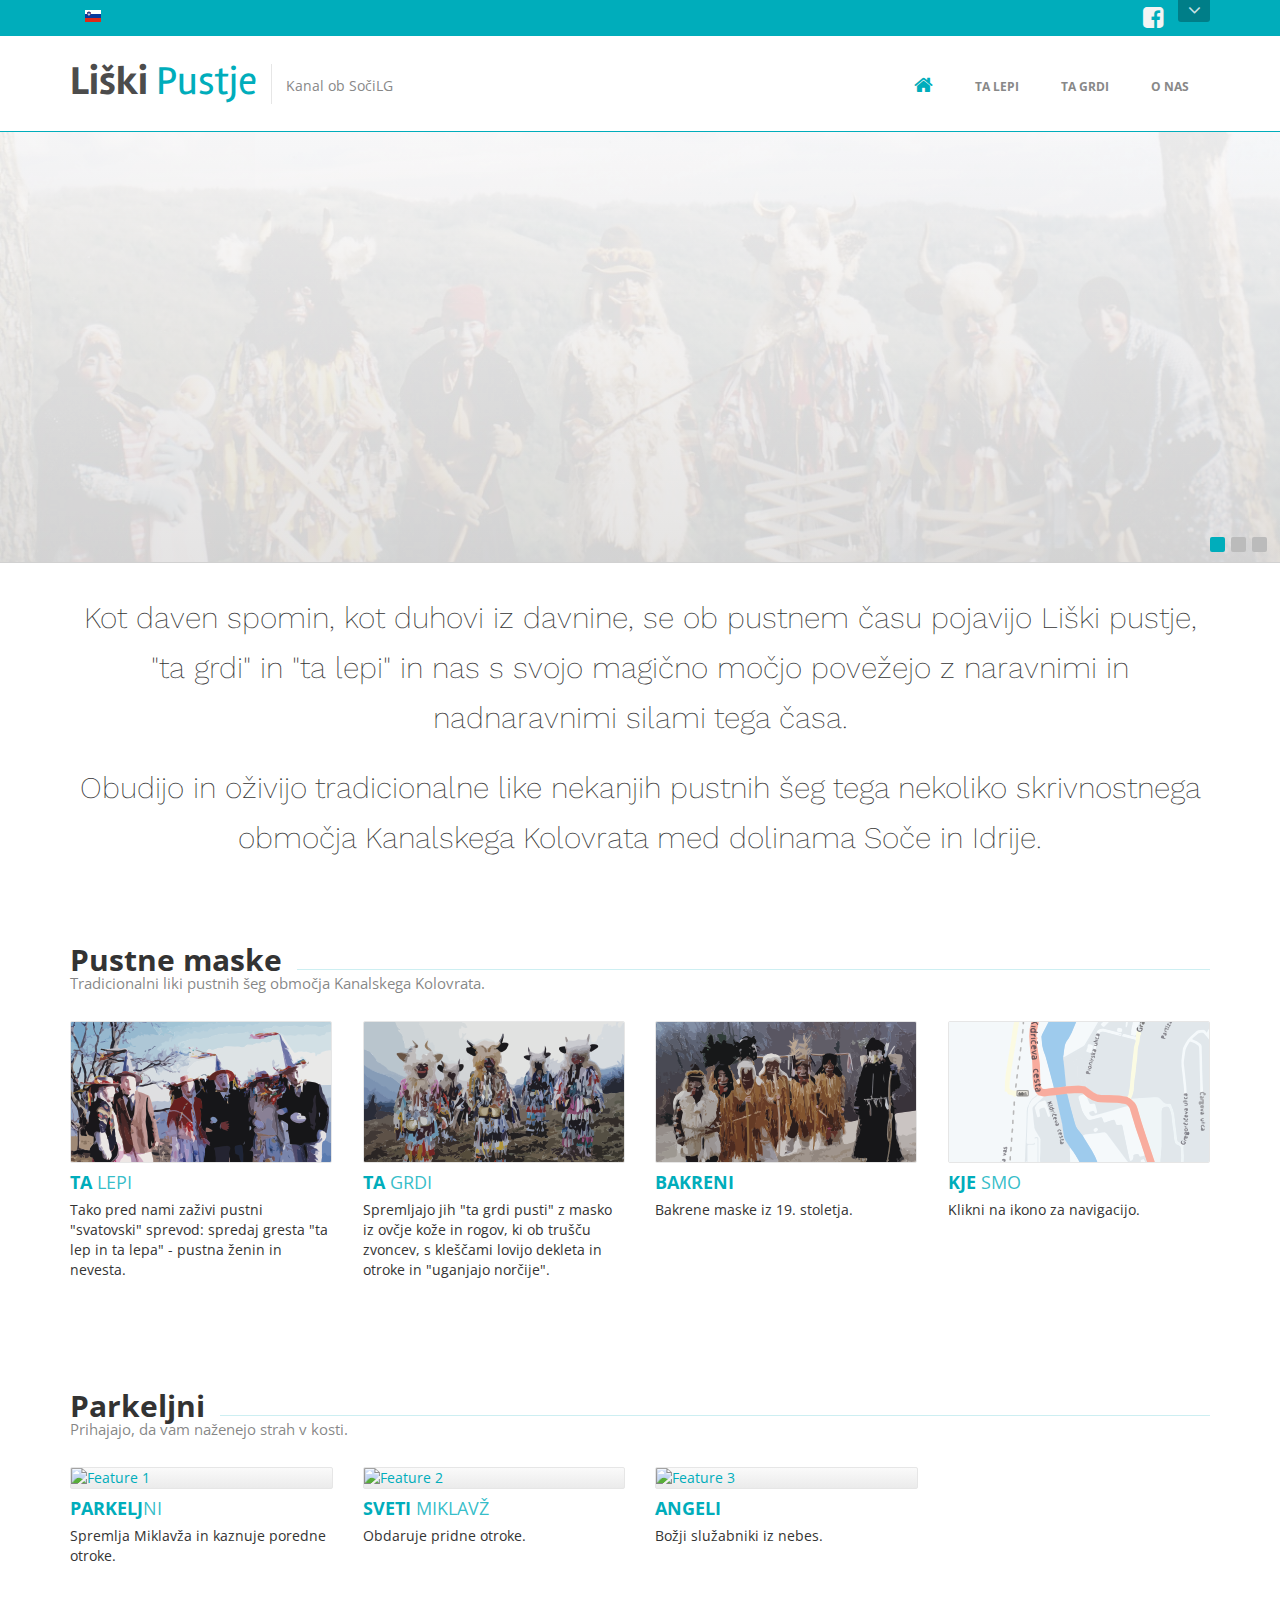
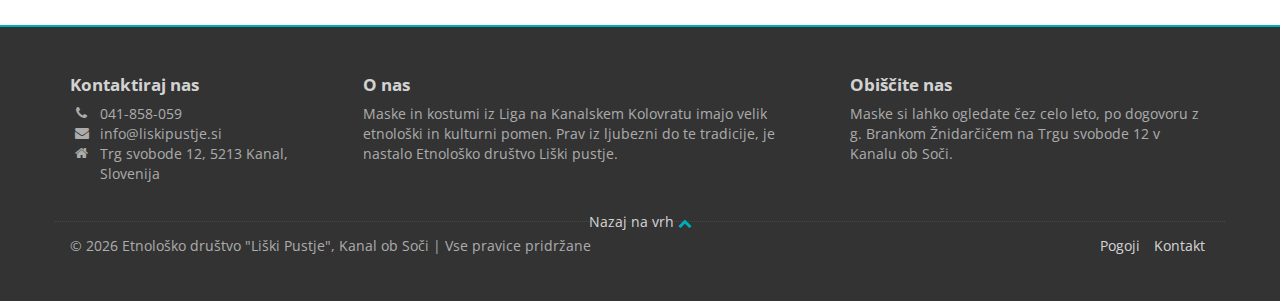
==== commit 4cc511b3: "Twbs 3.3.7" ====
--- a/index.htm
+++ b/index.htm
@@ -12,7 +12,7 @@
     <meta name="author" content="Etnološko društvo Liški pustje, Kanal ob Soči">
 
     <!-- Bootstrap 3.3.6 CSS via CDN -->
-    <link href="https://maxcdn.bootstrapcdn.com/bootstrap/3.3.6/css/bootstrap.min.css" rel="stylesheet">
+    <link href="https://maxcdn.bootstrapcdn.com/bootstrap/3.3.7/css/bootstrap.min.css" rel="stylesheet">
 
     <!-- Font Awesome 4.5.0 via CDN -->
     <link href="https://maxcdn.bootstrapcdn.com/font-awesome/4.5.0/css/font-awesome.min.css" rel="stylesheet">
@@ -543,10 +543,10 @@
     <!--jQuery 1.12.0 via CDN -->
     <script src="https://cdnjs.cloudflare.com/ajax/libs/jquery/1.12.0/jquery.min.js"></script>
     <!-- Bootstrap 3.3.6 JS via CDN -->
-    <script src="https://maxcdn.bootstrapcdn.com/bootstrap/3.3.6/js/bootstrap.min.js"></script>
+    <script src="https://maxcdn.bootstrapcdn.com/bootstrap/3.3.7/js/bootstrap.min.js"></script>
 
     <!-- JS plugins required on all pages NOTE: Additional non-required plugins are loaded ondemand as of AppStrap 2.5 -->
     <!--Custom scripts mainly used to trigger libraries/plugins -->
     <script src="js/script.min.js"></script>
 </body>
-</html>+</html>
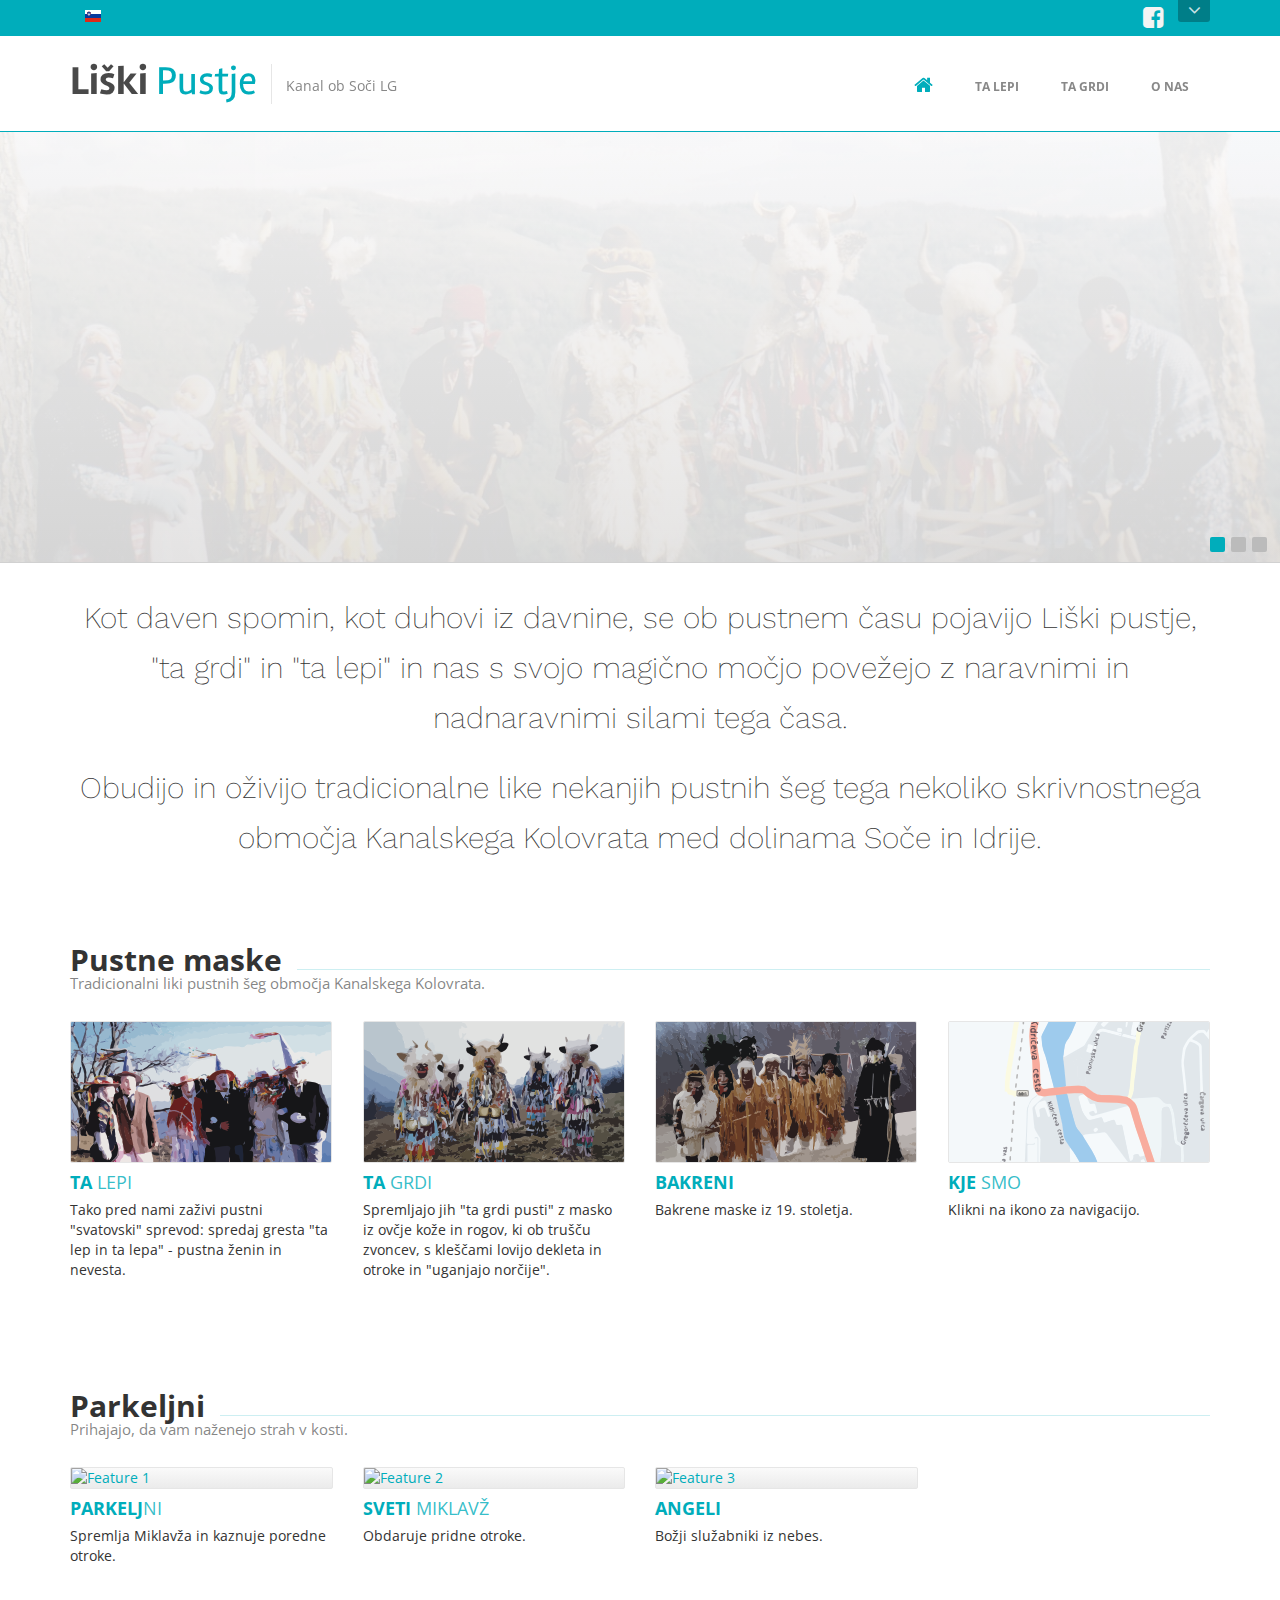
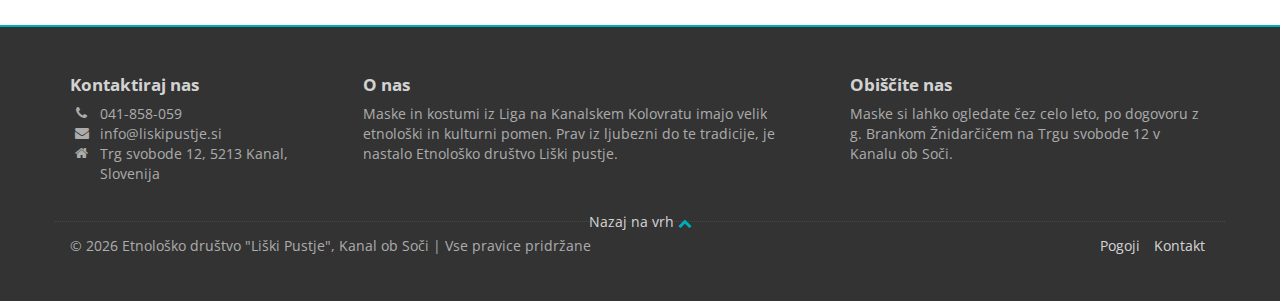
==== commit 4fd0f794: "Upgraded to theme 2.5.6" ====
--- a/index.htm
+++ b/index.htm
@@ -11,11 +11,11 @@
     <meta name="description" content=""><!--TODO: Izpolni-->
     <meta name="author" content="Etnološko društvo Liški pustje, Kanal ob Soči">
 
-    <!-- Bootstrap 3.3.6 CSS via CDN -->
+    <!-- Bootstrap 3.3.7 CSS via CDN -->
     <link href="https://maxcdn.bootstrapcdn.com/bootstrap/3.3.7/css/bootstrap.min.css" rel="stylesheet">
 
     <!-- Font Awesome 4.5.0 via CDN -->
-    <link href="https://maxcdn.bootstrapcdn.com/font-awesome/4.5.0/css/font-awesome.min.css" rel="stylesheet">
+    <link href="https://maxcdn.bootstrapcdn.com/font-awesome/4.7.0/css/font-awesome.min.css" rel="stylesheet">
 
     <!-- Plugins required on all pages NOTE: Additional non-required plugins are loaded ondemand as of AppStrap 2.5 -->
     <!-- Plugin: animate.css (animated effects) - http://daneden.github.io/animate.css/ -->
@@ -549,4 +549,4 @@
     <!--Custom scripts mainly used to trigger libraries/plugins -->
     <script src="js/script.min.js"></script>
 </body>
-</html>
+</html>--- a/css/custom-style.css
+++ b/css/custom-style.css
@@ -64,7 +64,7 @@
 @media (min-width: 768px) {
     /* Small devices (tablets, 768px and up) */
     .debug:after {
-        content: "SM";
+        content: " SM";
     }
 
     #highlighted {
@@ -75,7 +75,7 @@
 @media (min-width: 992px) {
     /* Medium devices (desktops, 992px and up) */
     .debug:after {
-        content: "MD";
+        content: " MD";
     }
     #highlighted {
         margin-top: 160px; /*Zaradi headerja se potisne nazaj dol 160px*/
@@ -85,7 +85,7 @@
 @media (min-width: 1200px) {
     /* Large devices (large desktops, 1200px and up) */
     .debug:after {
-        content: "LG";
+        content: " LG";
     }
 }
 /*
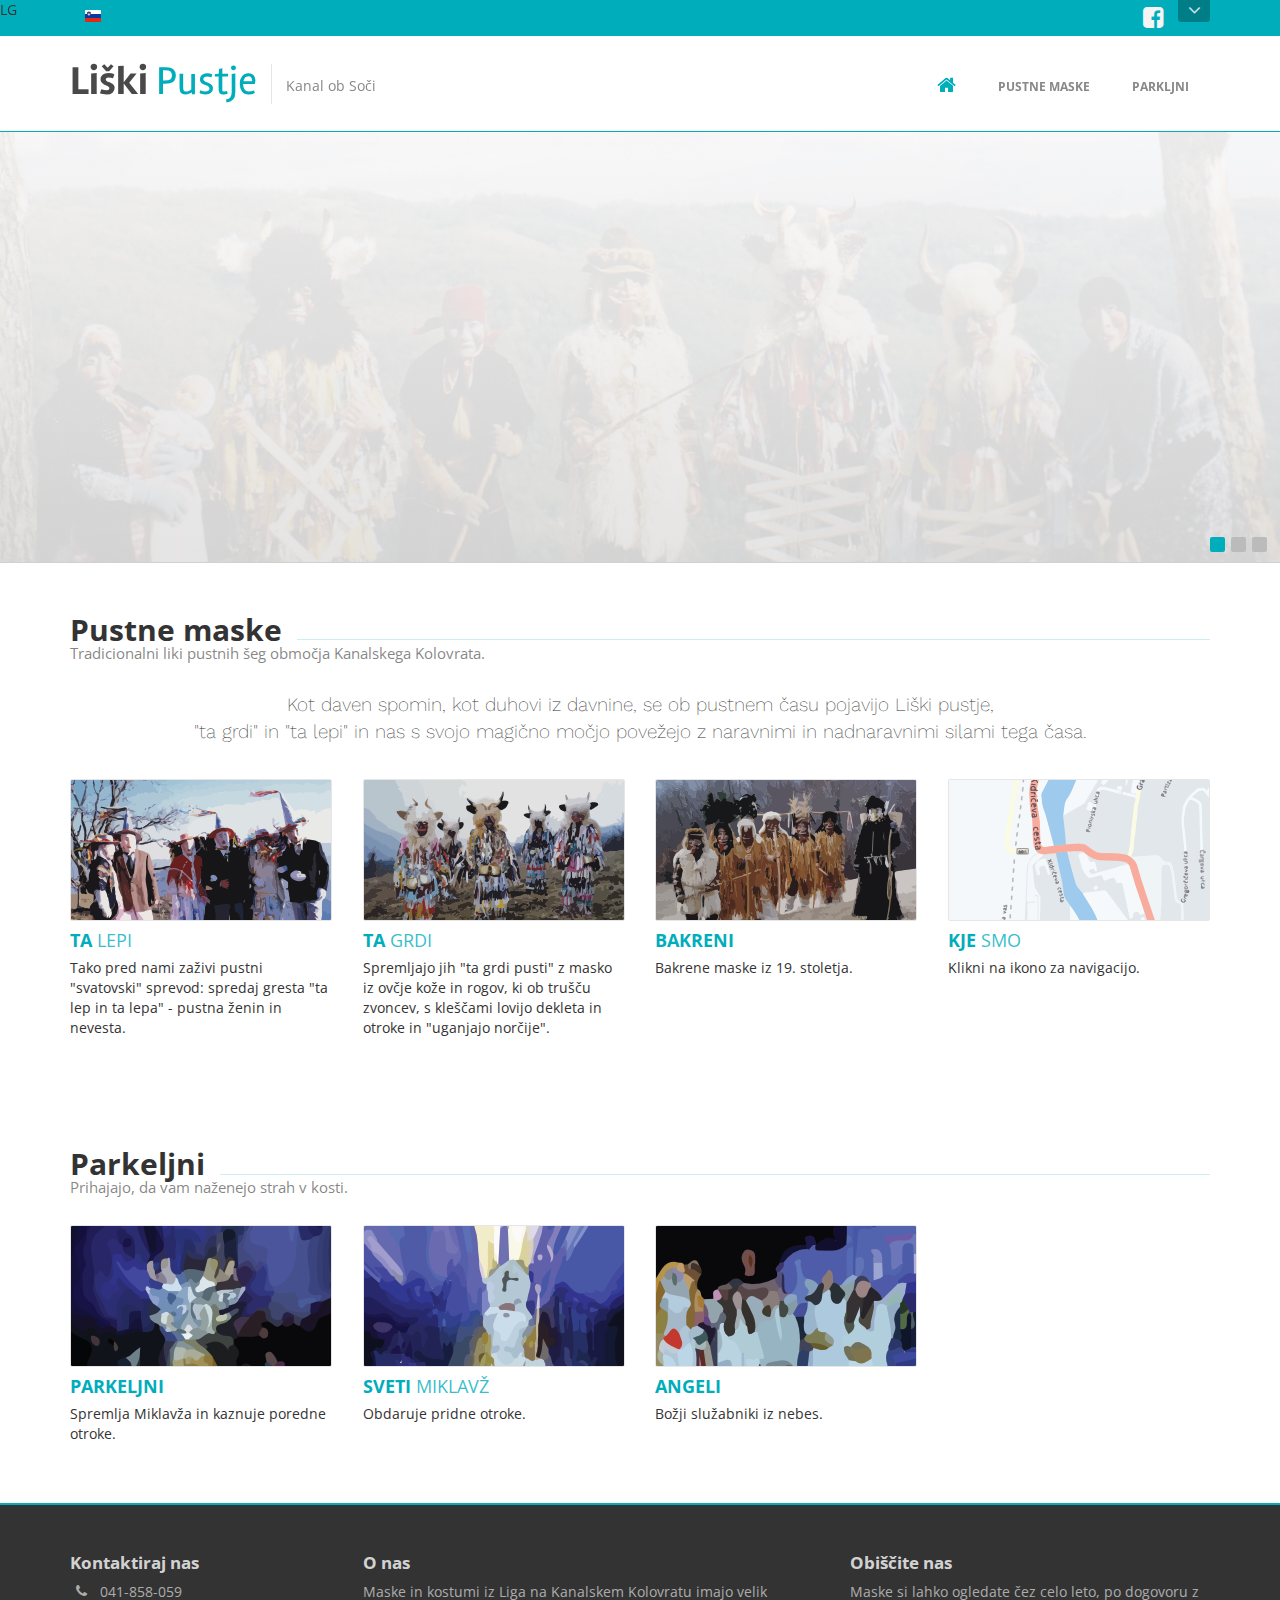
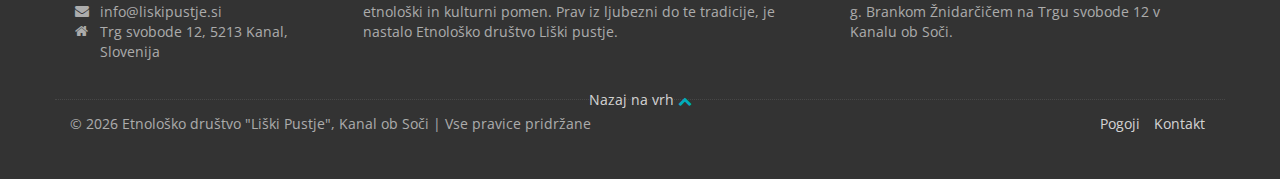
==== commit 89fc8341: "Update" ====
--- a/index.htm
+++ b/index.htm
@@ -150,7 +150,7 @@
                                     <span>Liški</span> Pustje
                                 </h1>
                             </a>
-                            <div class="slogan debug">Kanal ob Soči</div>
+                            <div class="slogan">Kanal ob Soči</div>
                         </div>
 
                         <!-- mobile collapse menu button - data-toggle="toggle" = default BS menu - data-toggle="jpanel-menu" = jPanel Menu -->
@@ -161,11 +161,42 @@
                             <!--main navigation-->
                             <ul class="nav navbar-nav">
                                 <li class="home-link">
-                                    <a href="index.htm"><i class="fa fa-home"></i><span class="hidden">Home</span></a>
+                                    <a href="index.htm"><i class="fa fa-home"></i><span class="hidden">Domov</span></a>
                                 </li>
 
                                 <li class="dropdown">
-                                    <a href="#" class="dropdown-toggle" id="pages-drop" data-toggle="dropdown" data-hover="dropdown">Ta lepi</a>
+                                    <a href="#" class="dropdown-toggle" id="pages-drop" data-toggle="dropdown" data-hover="dropdown">Pustne maske</a>
+                                    <!-- Menu -->
+                                    <ul class="dropdown-menu" role="menu" aria-labelledby="pages-drop">
+                                        <li role="separator">
+                                            Ta lepi
+                                        </li>
+                                        <li role="presentation"><a role="menuitem" href="404.htm" tabindex="-1" class="menu-item">Ženin in nevesta</a></li>
+                                        <li role="presentation"><a role="menuitem" href="404.htm" tabindex="-1" class="menu-item">Žandar</a></li>
+                                        <li role="presentation"><a role="menuitem" href="404.htm" tabindex="-1" class="menu-item">Zdravnik</a></li>
+                                        <li role="separator">
+                                            Ta grdi
+                                        </li>
+                                        <li role="presentation"><a role="menuitem" href="404.htm" tabindex="-1" class="menu-item">Pustje</a></li>
+                                        <li role="presentation"><a role="menuitem" href="404.htm" tabindex="-1" class="menu-item">Pustice</a></li>
+                                        <li role="presentation"><a role="menuitem" href="404.htm" tabindex="-1" class="menu-item">Rezjan</a></li>
+                                        <li role="presentation"><a role="menuitem" href="404.htm" tabindex="-1" class="menu-item">Žena ki nosi moža v košu</a></li>
+                                        <li role="presentation"><a role="menuitem" href="404.htm" tabindex="-1" class="menu-item">Daj-Dam</a></li>
+                                        <li role="presentation"><a role="menuitem" href="404.htm" tabindex="-1" class="menu-item">Hudič</a></li>
+                                        <li role="presentation"><a role="menuitem" href="404.htm" tabindex="-1" class="menu-item">Opica</a></li>
+                                        <li role="separator">
+                                            Bakreni
+                                        </li>
+                                        <li role="presentation"><a role="menuitem" href="404.htm" tabindex="-1" class="menu-item">Ramašton</a></li>
+                                        <li role="presentation"><a role="menuitem" href="404.htm" tabindex="-1" class="menu-item">Ramauš</a></li>
+                                        <li role="presentation"><a role="menuitem" href="404.htm" tabindex="-1" class="menu-item">Braja</a></li>
+                                        <li role="presentation"><a role="menuitem" href="404.htm" tabindex="-1" class="menu-item">Bajar</a></li>
+                                    </ul>
+                                </li>
+
+                                <!-- NOTE: Milos - Skrito -->
+                                <li class="dropdown hidden">
+                                    <a href="#" class="dropdown-toggle" id="pages-drop" data-toggle="dropdown" data-hover="dropdown">Pustne maske</a>
                                     <!-- Menu -->
                                     <ul class="dropdown-menu" role="menu" aria-labelledby="pages-drop">
                                         <li class="dropdown dropdown-submenu">
@@ -223,7 +254,7 @@
                                 </li>
 
                                 <li class="dropdown">
-                                    <a href="blog.htm" class="dropdown-toggle" id="blog-drop" data-toggle="dropdown" data-hover="dropdown">Ta grdi</a>
+                                    <a href="blog.htm" class="dropdown-toggle" id="blog-drop" data-toggle="dropdown" data-hover="dropdown">Parkljni</a>
                                     <!-- Dropdown Menu -->
                                     <ul class="dropdown-menu" role="menu" aria-labelledby="blog-drop">
                                         <li role="presentation">
@@ -294,7 +325,8 @@
                                     </ul>
                                 </li>
 
-                                <li class="dropdown">
+                                <!-- NOTE: Milos - Skrito -->
+                                <li class="dropdown hidden">
                                     <a href="#" class="dropdown-toggle" id="more-drop" data-toggle="dropdown" data-hover="dropdown">O nas</a>
                                     <!-- Mega Menu -->
                                     <ul class="dropdown-menu dropdown-menu-right" role="menu" aria-labelledby="more-drop">
@@ -368,20 +400,6 @@
         </div>
     </div>
     <!-- ======== @Region: #content ======== -->
-    <!--TODO: Začasno direktno stiliranje, da se dobi obliko-->
-    <div id="content">
-        <div class="container">
-            <div class="row" style="font-family:'Work Sans'; font-weight:200; line-height:50px; font-size:30px; text-align:center;">
-                <div class="col-sm-12">
-                    Kot daven spomin, kot duhovi iz davnine, se ob pustnem času pojavijo Liški pustje, "ta&nbsp;grdi" in "ta&nbsp;lepi" in nas s svojo magično močjo povežejo z naravnimi in nadnaravnimi silami tega časa.
-                </div>
-                <div class="col-sm-12" style="padding-top:20px;">
-                    Obudijo in oživijo tradicionalne like nekanjih pustnih šeg tega nekoliko skrivnostnega območja Kanalskega Kolovrata med dolinama Soče in Idrije.
-                </div>
-            </div>
-        </div>
-    </div>
-    <!-- ======== @Region: #content ======== -->
     <div id="content">
         <div class="container">
             <!-- Services -->
@@ -390,6 +408,13 @@
                     <span>Pustne maske</span>
                     <small>Tradicionalni liki pustnih šeg območja Kanalskega Kolovrata.</small>
                 </h2>
+                <div class="row font-xs-x2 font-sm-x2 font-md-x2 font-lg-x1" style="font-family:'Work Sans'; font-weight:200; text-align:center;" style1="font-family:'Work Sans'; font-weight:200; line-height:50px; font-size:30px; text-align:center;">
+                    <div class="col-sm-12 feature">
+                        <p>
+                            Kot daven spomin, kot duhovi iz davnine, se ob pustnem času pojavijo Liški pustje, <br />"ta&nbsp;grdi" in "ta&nbsp;lepi" in nas s svojo magično močjo povežejo z naravnimi in nadnaravnimi silami tega časa.
+                        </p>
+                    </div>
+                </div>
                 <div class="row">
                     <div class="feature col-sm-6 col-md-3">
                         <a href="features.htm">
@@ -443,16 +468,16 @@
                 <div class="row">
                     <div class="feature col-sm-6 col-md-3">
                         <a href="features.htm">
-                            <img src="img/features/feature-1.png" alt="Feature 1" class="img-responsive" />
-                        </a>
-                        <h3 class="title">
-                            <a href="features.htm">Parkelj<span class="de-em">ni</span></a>
+                            <img src="img/exposed/crampus.png" alt="Feature 1" class="img-responsive" />
+                        </a>
+                        <h3 class="title">
+                            <a href="features.htm">Parkeljni</a>
                         </h3>
                         <p>Spremlja Miklavža in kaznuje poredne otroke.</p>
                     </div>
                     <div class="feature col-sm-6 col-md-3">
                         <a href="features.htm">
-                            <img src="img/features/feature-2.png" alt="Feature 2" class="img-responsive" />
+                            <img src="img/exposed/saintnicholas.png" alt="Feature 2" class="img-responsive" />
                         </a>
                         <h3 class="title">
                             <a href="features.htm">Sveti <span class="de-em">Miklavž</span></a>
@@ -461,7 +486,7 @@
                     </div>
                     <div class="feature col-sm-6 col-md-3">
                         <a href="features.htm">
-                            <img src="img/features/feature-3.png" alt="Feature 3" class="img-responsive" />
+                            <img src="img/exposed/angels.png" alt="Feature 3" class="img-responsive" />
                         </a>
                         <h3 class="title">
                             <a href="features.htm">Angeli</a>
@@ -548,5 +573,6 @@
     <!-- JS plugins required on all pages NOTE: Additional non-required plugins are loaded ondemand as of AppStrap 2.5 -->
     <!--Custom scripts mainly used to trigger libraries/plugins -->
     <script src="js/script.min.js"></script>
+    <div class="debug" style="position:fixed; top:0px; left:0px; z-index:99999;" />
 </body>
 </html>--- a/css/custom-style.css
+++ b/css/custom-style.css
@@ -59,12 +59,15 @@
  * 3. Responsiveness/media queries
  *--------------------------------------------------
  */
+.debug:after {
+        content: "XS";
+    }
 /* Extra small devices (phones, less than 768px) */
 /* No media query since this is the default in Bootstrap */
 @media (min-width: 768px) {
     /* Small devices (tablets, 768px and up) */
     .debug:after {
-        content: " SM";
+        content: "SM";
     }
 
     #highlighted {
@@ -75,7 +78,7 @@
 @media (min-width: 992px) {
     /* Medium devices (desktops, 992px and up) */
     .debug:after {
-        content: " MD";
+        content: "MD";
     }
     #highlighted {
         margin-top: 160px; /*Zaradi headerja se potisne nazaj dol 160px*/
@@ -85,7 +88,7 @@
 @media (min-width: 1200px) {
     /* Large devices (large desktops, 1200px and up) */
     .debug:after {
-        content: " LG";
+        content: "LG";
     }
 }
 /*
